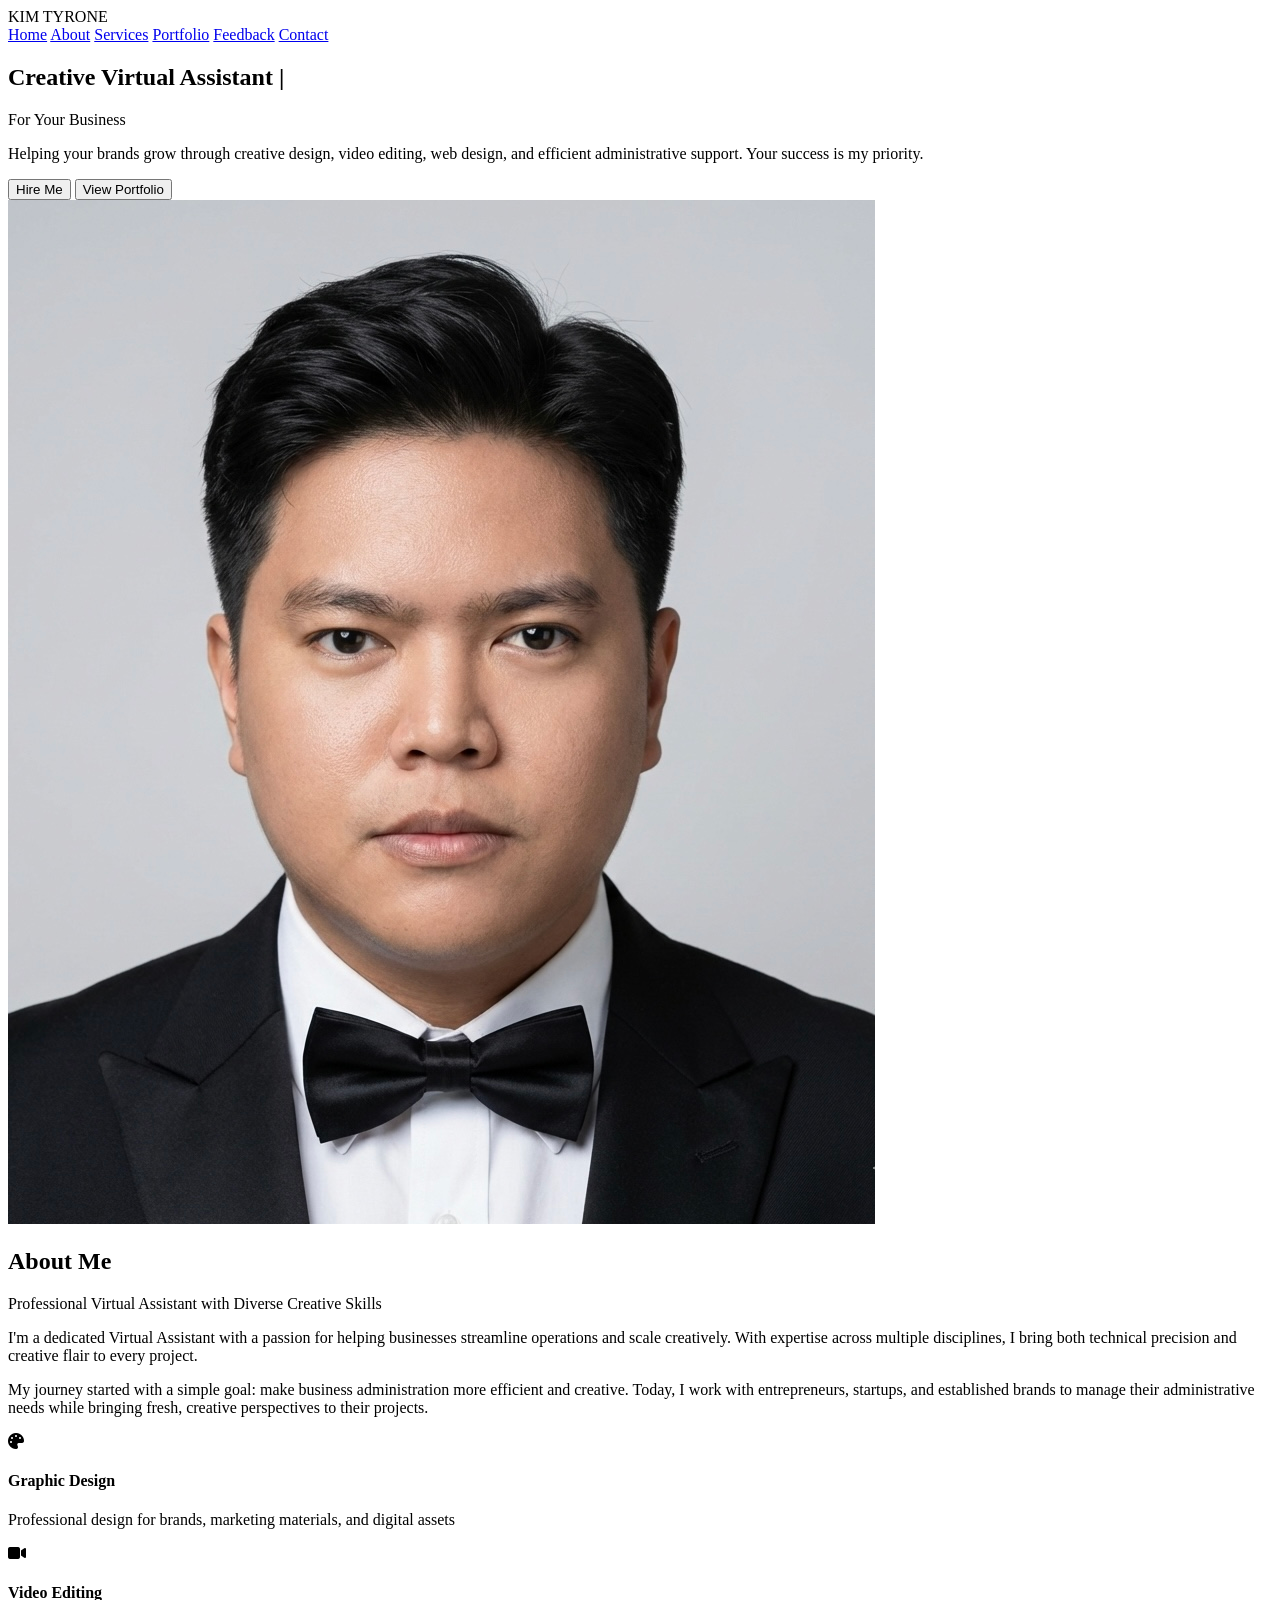
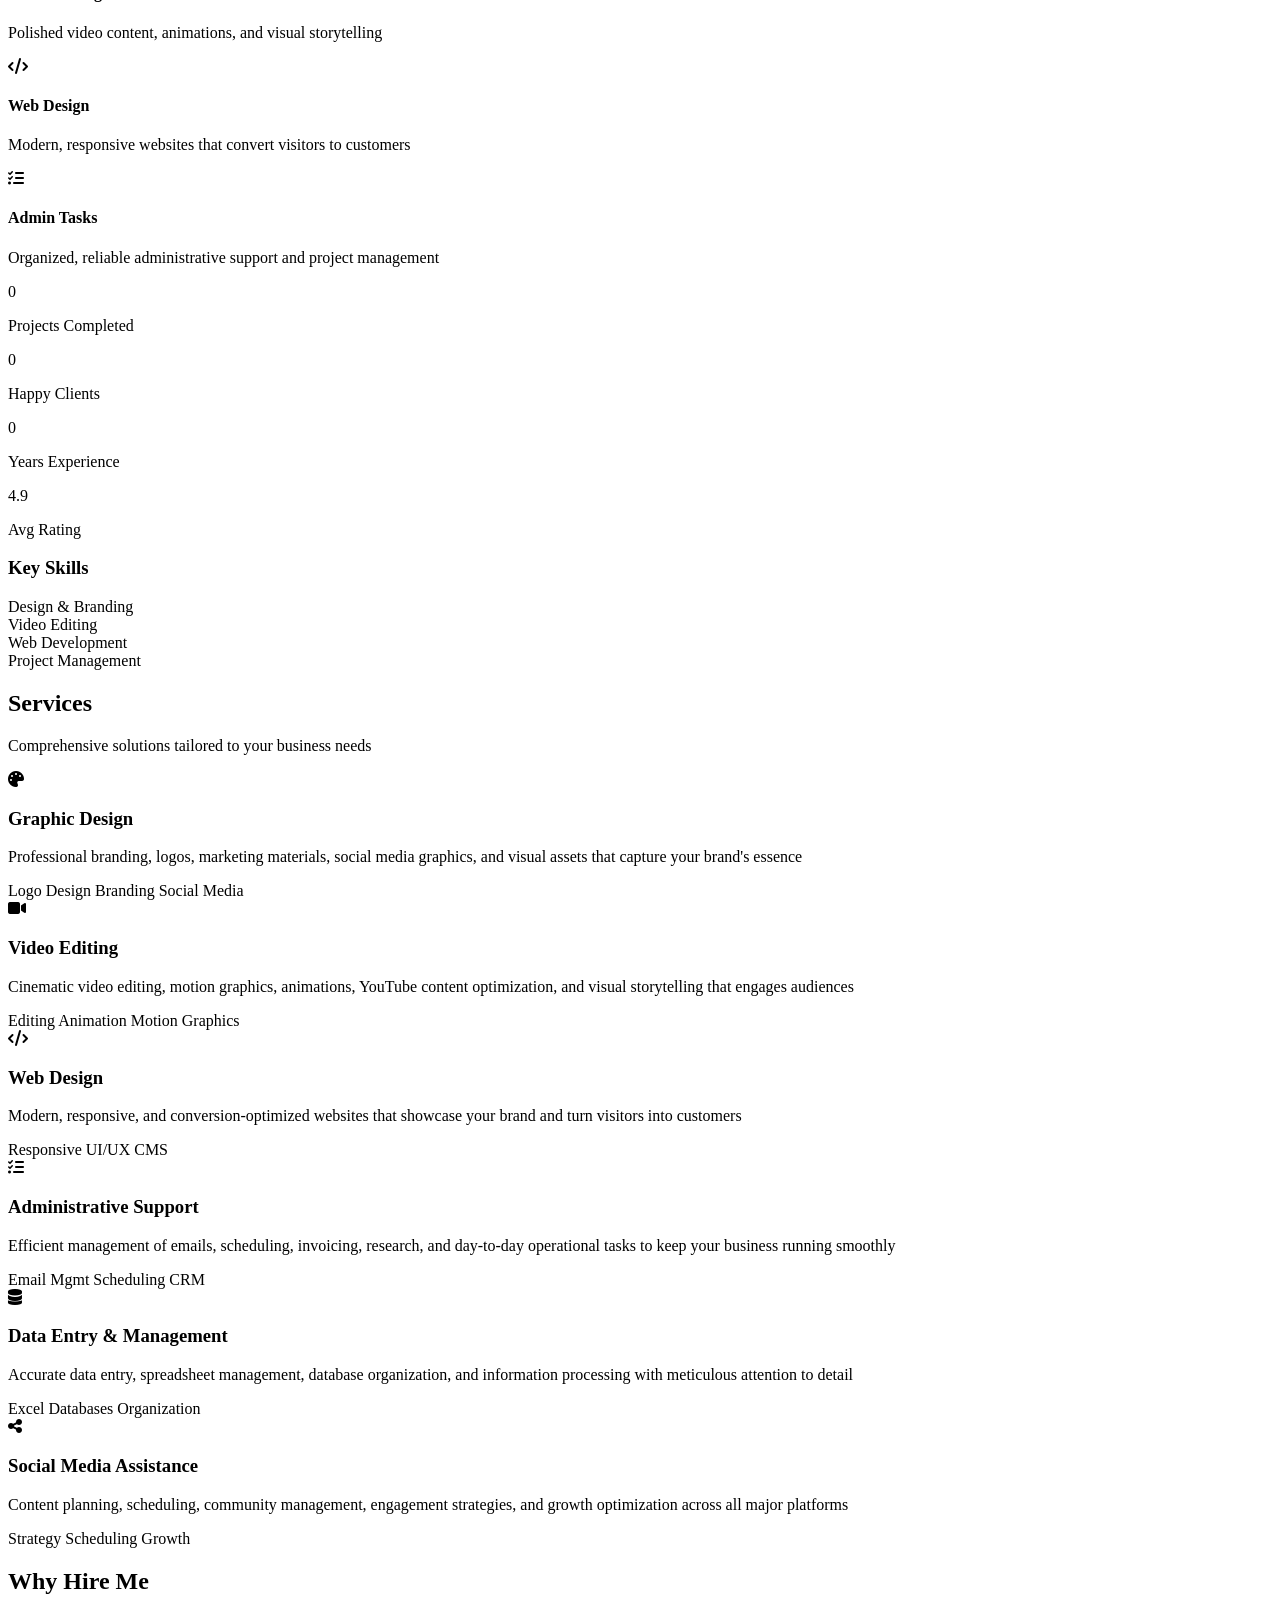
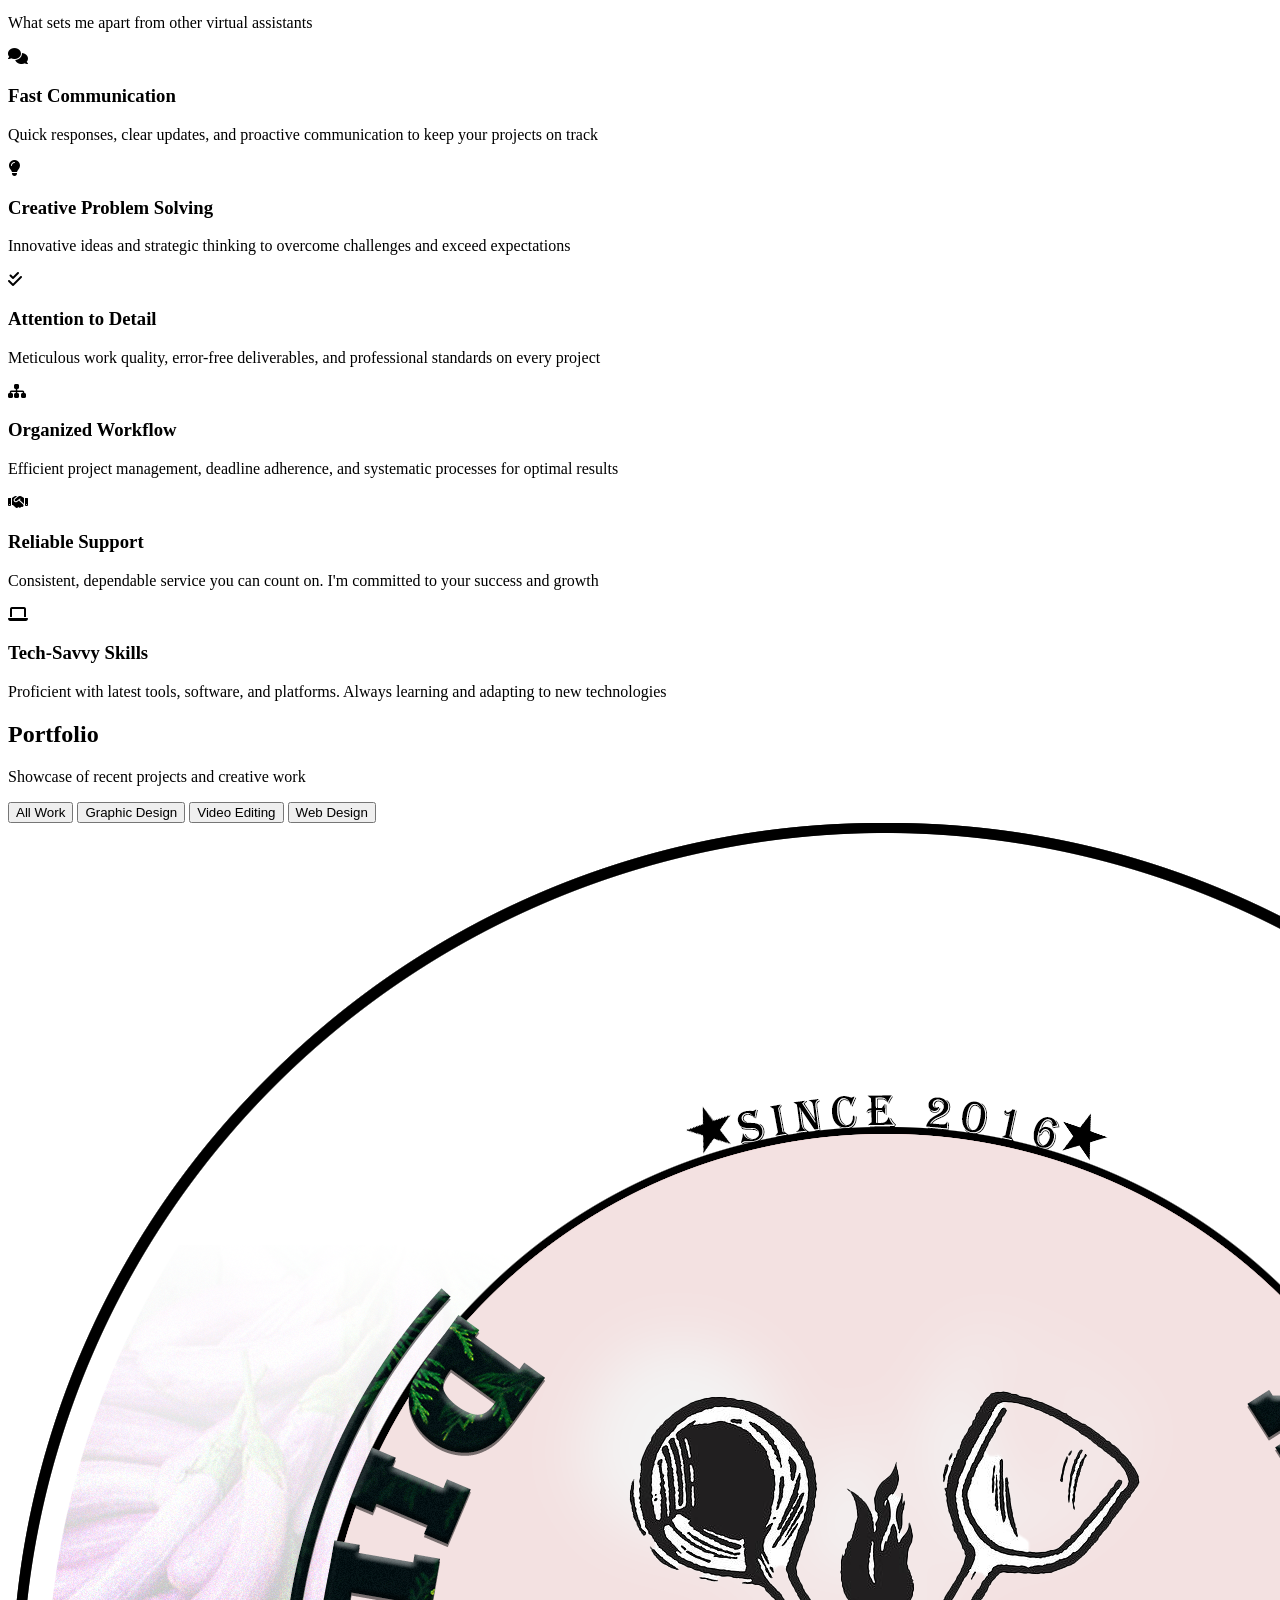
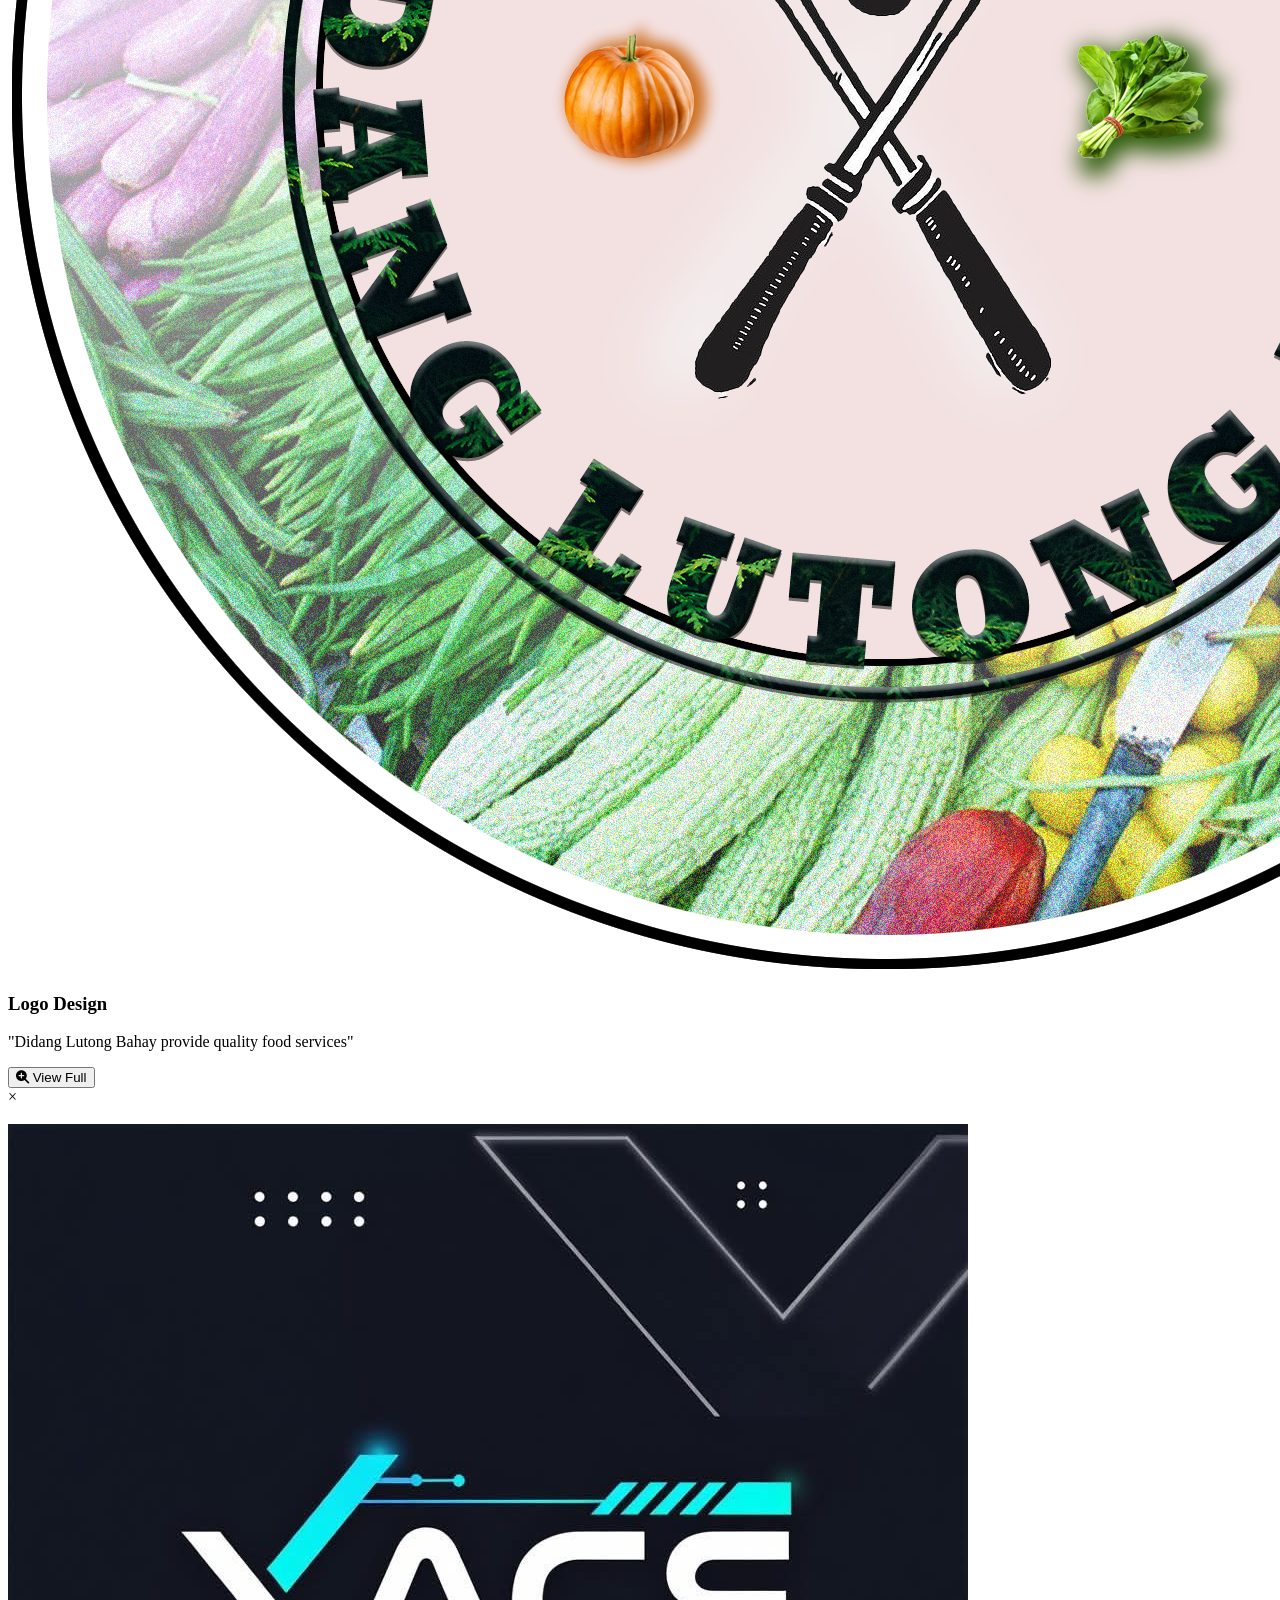
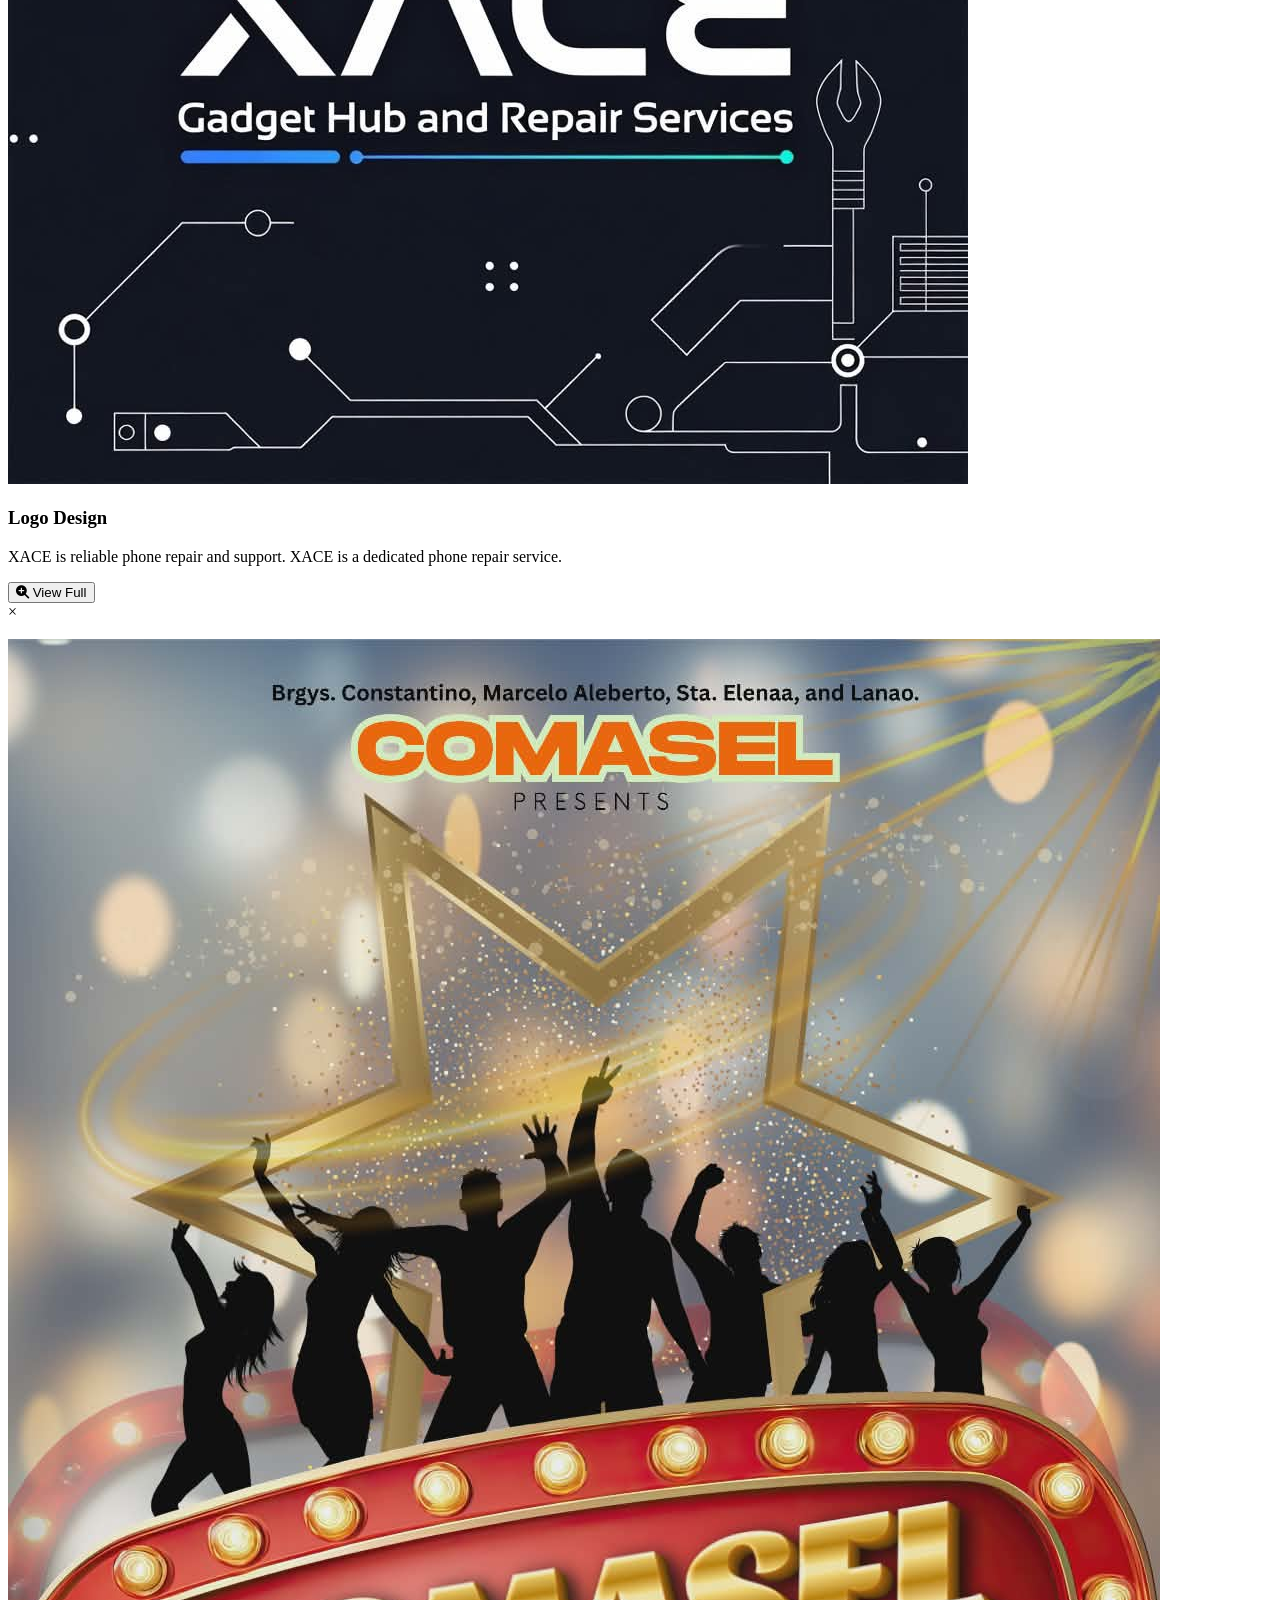
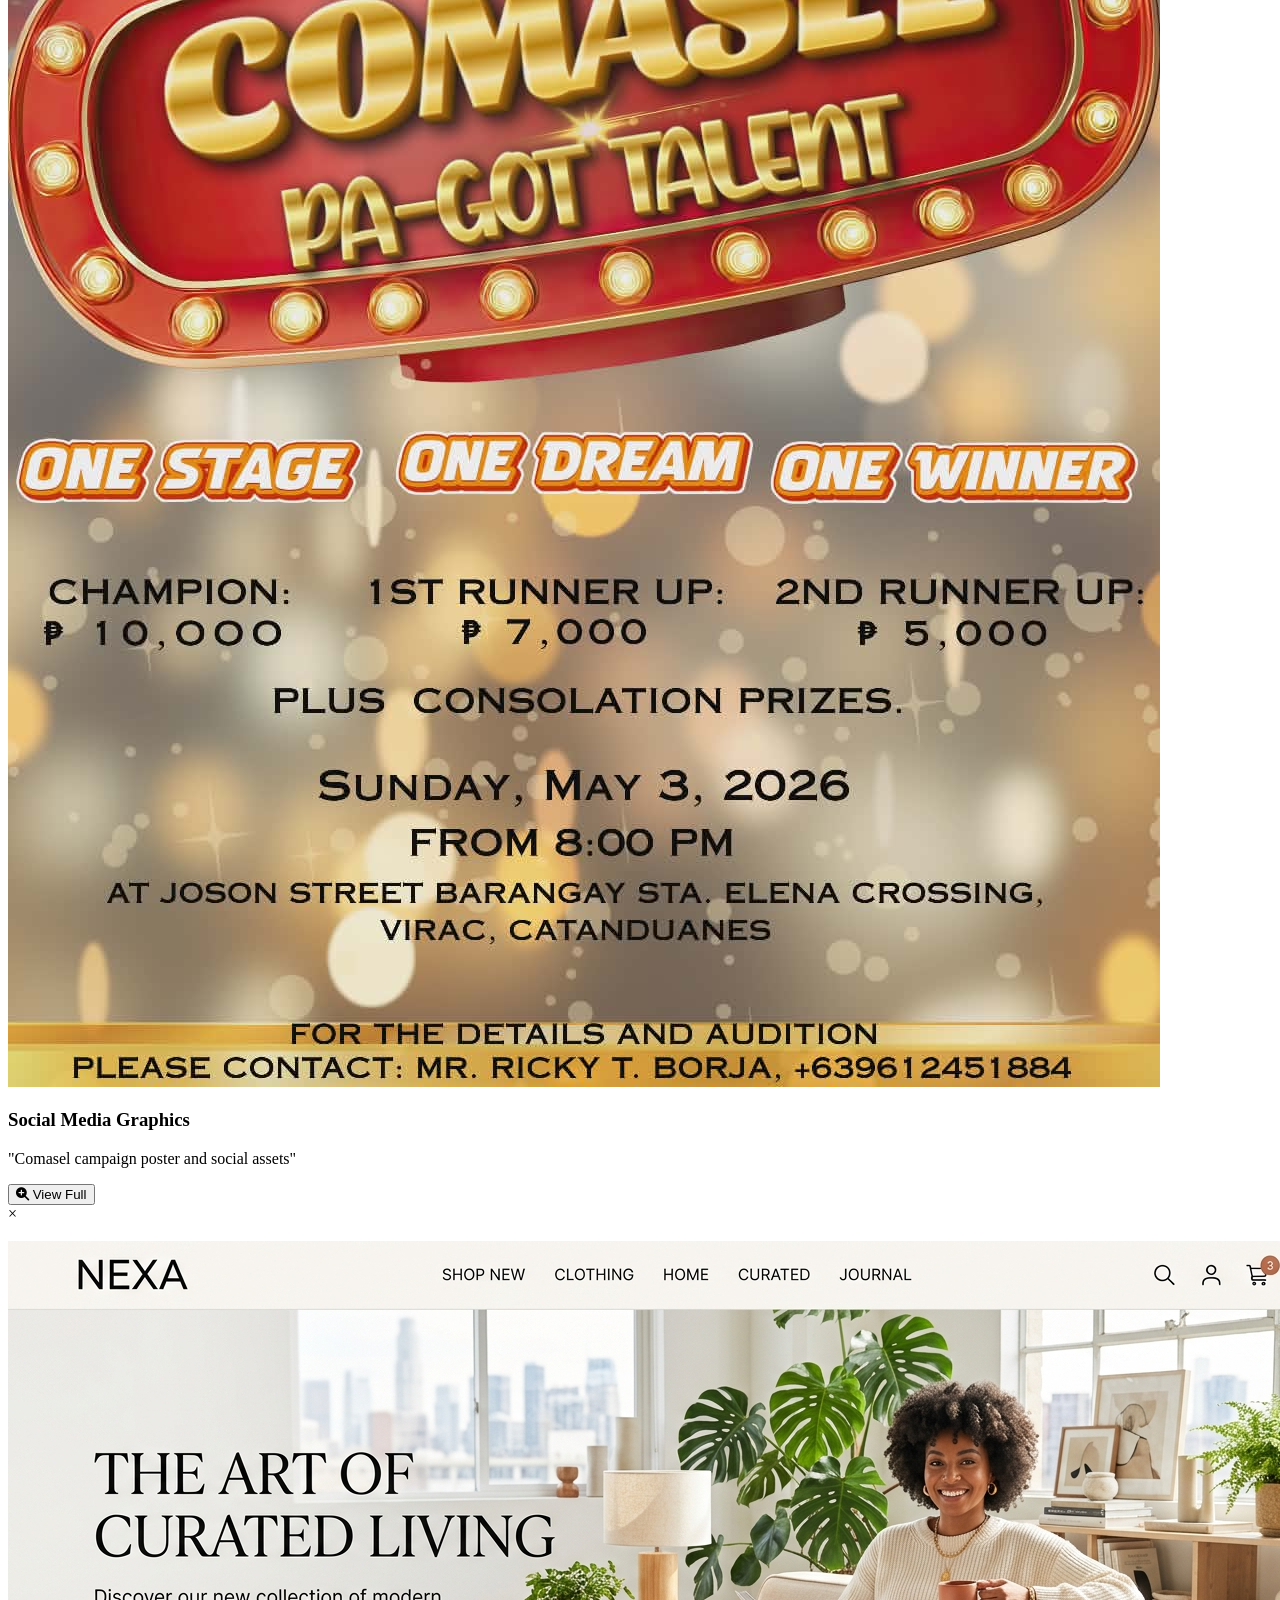
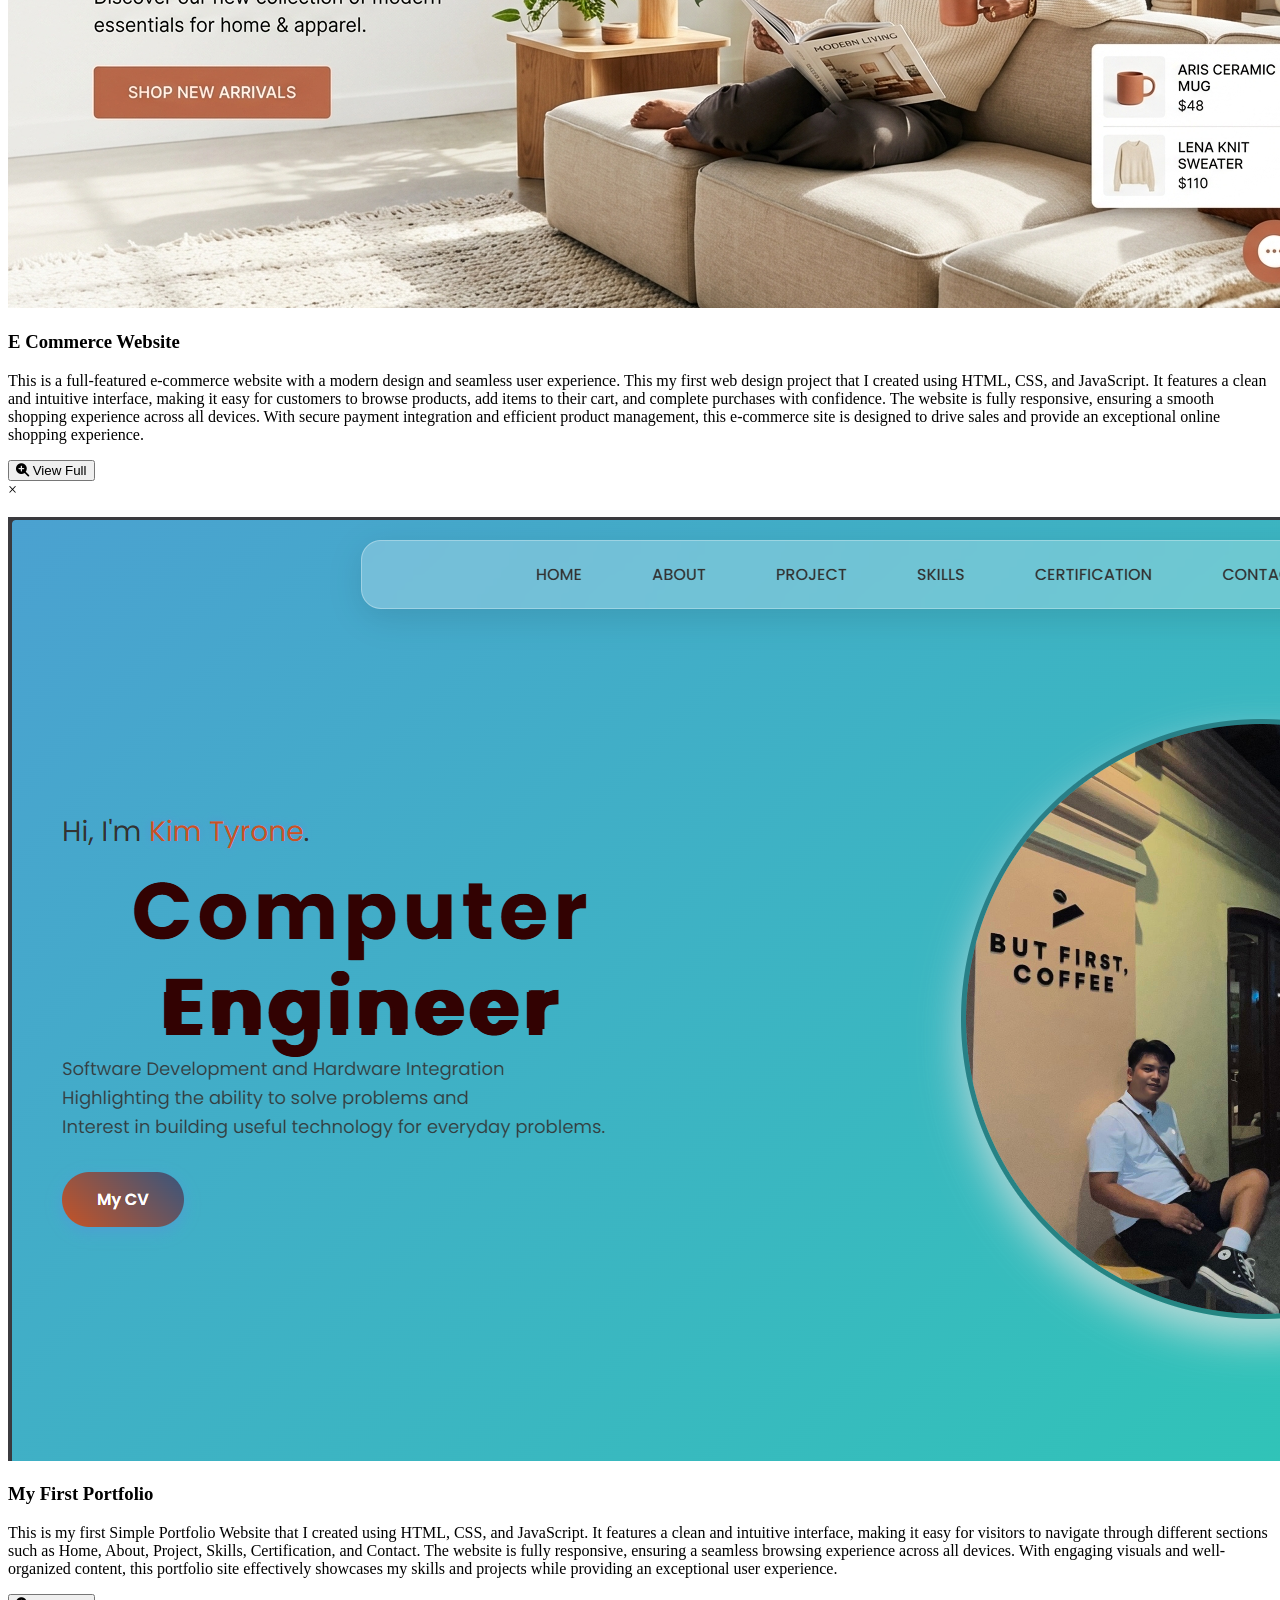
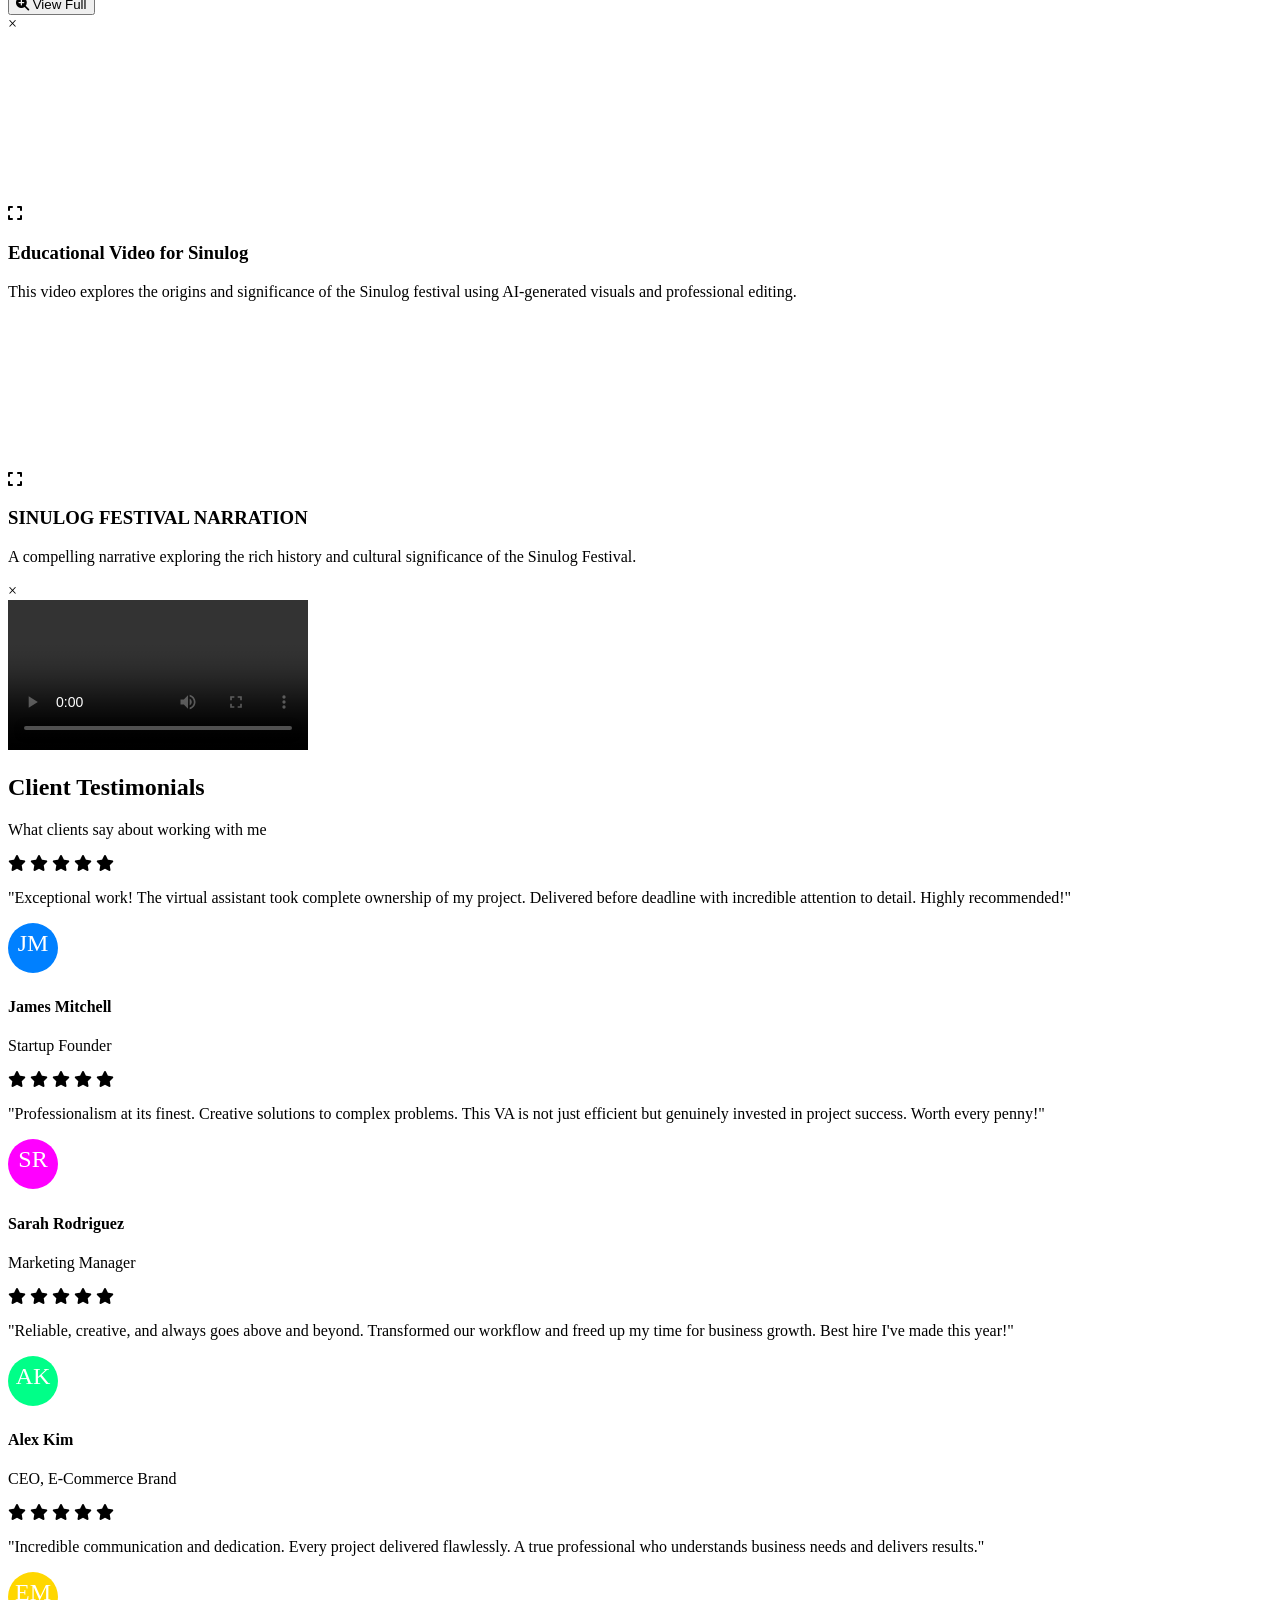
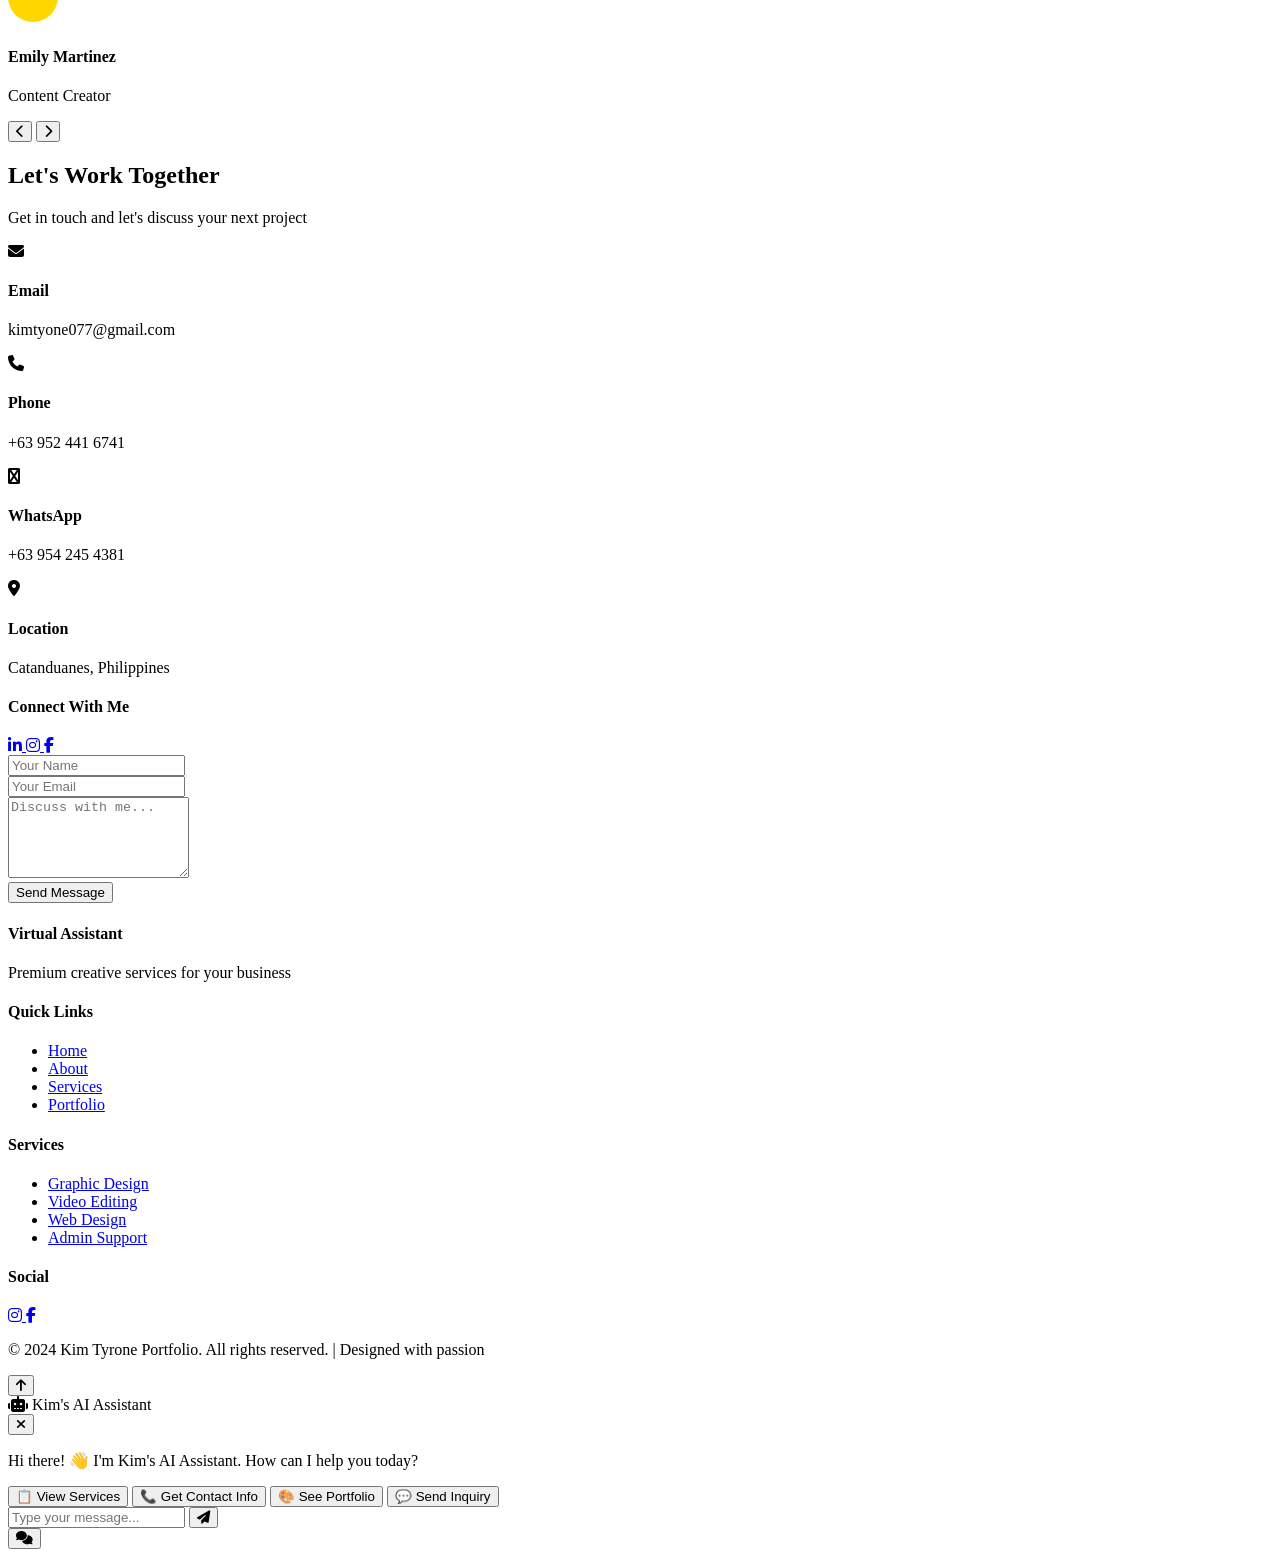
==== index.html @ a3d11923 "changes" ====
<!DOCTYPE html>
<html lang="en">
<head>
    <meta charset="UTF-8">
    <meta name="viewport" content="width=device-width, initial-scale=1.0">
    <meta name="description" content="Kim Tyrone Portfolio - Creative Design, Video Editing, Web Design & Administrative Support">
    <meta name="keywords" content="Virtual Assistant, Graphic Design, Video Editing, Web Design, Admin Support">
    <title>Kim Tyrone Portfolio | Creative & Reliable Services</title>
    <link rel="stylesheet" href="style.css">
    <link href="https://cdnjs.cloudflare.com/ajax/libs/font-awesome/6.4.0/css/all.min.css" rel="stylesheet">
</head>

<body oncontextmenu="return false;">

<body>
    <!-- Loading Animation -->
    <div class="loader" id="loader">
        <div class="loader-dot"></div>
        <div class="loader-dot"></div>
        <div class="loader-dot"></div>
    </div>

    <!-- Animated Background Particles -->
    <div class="particles" id="particles"></div>

    <!-- Navigation Bar -->
    <nav class="navbar" id="navbar">
        <div class="nav-container">
            <div class="nav-logo">
                <span class="logo-text">KIM TYRONE<span class="logo-accent"></span></span>
            </div>
            <div class="nav-menu" id="navMenu">
                <a href="#home" class="nav-link">Home</a>
                <a href="#about" class="nav-link">About</a>
                <a href="#services" class="nav-link">Services</a>
                <a href="#portfolio" class="nav-link">Portfolio</a>
                <a href="#testimonials" class="nav-link">Feedback</a>
                <a href="#contact" class="nav-link">Contact</a>
            </div>
            <div class="hamburger" id="hamburger">
                <span></span>
                <span></span>
                <span></span>
            </div>
        </div>
    </nav>

    <!-- ============ HERO SECTION ============ -->
    <section class="hero" id="home">
        <div class="hero-content">
            <div class="hero-text">
                <h1 class="hero-title">
                    <span class="typing-text" id="typingText">Creative Virtual Assistant</span>
                    <span class="cursor">|</span>
                </h1>
                <p class="hero-subtitle">For Your Business</p>
                <p class="hero-description">
                    Helping your brands grow through creative design, video editing, web design, and efficient administrative support. Your success is my priority.
                </p>
                <div class="hero-cta">
                    <button class="btn btn-primary" onclick="scrollToSection('contact')">Hire Me</button>
                    <button class="btn btn-secondary" onclick="scrollToSection('portfolio')">View Portfolio</button>
                </div>
            </div>
            <div class="hero-visual">
                <div class="profile-circle">
                    <div class="profile-image">
                        <img src="Picture/Kim_Picture.jpg" class="profile-image" alt="Kim Tyrone">
                    </div>
                    <div class="glow-ring"></div>
                </div>
            </div>
        </div>
        <div class="hero-gradient"></div>
    </section>

    <!-- ============ ABOUT SECTION ============ -->
    <section class="about" id="about">
        <div class="container">
            <div class="section-header">
                <h2 class="section-title">About Me</h2>
                <p class="section-subtitle">Professional Virtual Assistant with Diverse Creative Skills</p>
            </div>

            <div class="about-grid">
                <div class="about-text">
                    <p class="about-intro">
                        I'm a dedicated Virtual Assistant with a passion for helping businesses streamline operations and scale creatively. With expertise across multiple disciplines, I bring both technical precision and creative flair to every project.
                    </p>
                    <p class="about-description">
                        My journey started with a simple goal: make business administration more efficient and creative. Today, I work with entrepreneurs, startups, and established brands to manage their administrative needs while bringing fresh, creative perspectives to their projects.
                    </p>
                    <div class="expertise-grid">
                        <div class="expertise-item">
                            <div class="expertise-icon">
                                <i class="fas fa-palette"></i>
                            </div>
                            <h4>Graphic Design</h4>
                            <p>Professional design for brands, marketing materials, and digital assets</p>
                        </div>
                        <div class="expertise-item">
                            <div class="expertise-icon">
                                <i class="fas fa-video"></i>
                            </div>
                            <h4>Video Editing</h4>
                            <p>Polished video content, animations, and visual storytelling</p>
                        </div>
                        <div class="expertise-item">
                            <div class="expertise-icon">
                                <i class="fas fa-code"></i>
                            </div>
                            <h4>Web Design</h4>
                            <p>Modern, responsive websites that convert visitors to customers</p>
                        </div>
                        <div class="expertise-item">
                            <div class="expertise-icon">
                                <i class="fas fa-tasks"></i>
                            </div>
                            <h4>Admin Tasks</h4>
                            <p>Organized, reliable administrative support and project management</p>
                        </div>
                    </div>
                </div>

                <div class="about-stats">
                    <div class="stat-card">
                        <div class="stat-number" data-target="5">0</div>
                        <p class="stat-label">Projects Completed</p>
                    </div>
                    <div class="stat-card">
                        <div class="stat-number" data-target="5">0</div>
                        <p class="stat-label">Happy Clients</p>
                    </div>
                    <div class="stat-card">
                        <div class="stat-number" data-target="2">0</div>
                        <p class="stat-label">Years Experience</p>
                    </div>
                    <div class="stat-card">
                        <div class="stat-number">4.9</div>
                        <p class="stat-label">Avg Rating</p>
                    </div>

                    <div class="skills-section">
                        <h3>Key Skills</h3>
                        <div class="skill-bar">
                            <div class="skill-item">
                                <span class="skill-name">Design & Branding</span>
                                <div class="skill-progress">
                                    <div class="skill-fill" style="width: 95%"></div>
                                </div>
                            </div>
                            <div class="skill-item">
                                <span class="skill-name">Video Editing</span>
                                <div class="skill-progress">
                                    <div class="skill-fill" style="width: 90%"></div>
                                </div>
                            </div>
                            <div class="skill-item">
                                <span class="skill-name">Web Development</span>
                                <div class="skill-progress">
                                    <div class="skill-fill" style="width: 88%"></div>
                                </div>
                            </div>
                            <div class="skill-item">
                                <span class="skill-name">Project Management</span>
                                <div class="skill-progress">
                                    <div class="skill-fill" style="width: 92%"></div>
                                </div>
                            </div>
                        </div>
                    </div>
                </div>
            </div>
        </div>
    </section>

    <!-- ============ SERVICES SECTION ============ -->
    <section class="services" id="services">
        <div class="container">
            <div class="section-header">
                <h2 class="section-title">Services</h2>
                <p class="section-subtitle">Comprehensive solutions tailored to your business needs</p>
            </div>

            <div class="services-grid">
                <!-- Service 1: Graphic Design -->
                <div class="service-card">
                    <div class="service-icon">
                        <i class="fas fa-palette"></i>
                    </div>
                    <h3>Graphic Design</h3>
                    <p>Professional branding, logos, marketing materials, social media graphics, and visual assets that capture your brand's essence</p>
                    <div class="service-tags">
                        <span class="tag">Logo Design</span>
                        <span class="tag">Branding</span>
                        <span class="tag">Social Media</span>
                    </div>
                </div>

                <!-- Service 2: Video Editing -->
                <div class="service-card">
                    <div class="service-icon">
                        <i class="fas fa-video"></i>
                    </div>
                    <h3>Video Editing</h3>
                    <p>Cinematic video editing, motion graphics, animations, YouTube content optimization, and visual storytelling that engages audiences</p>
                    <div class="service-tags">
                        <span class="tag">Editing</span>
                        <span class="tag">Animation</span>
                        <span class="tag">Motion Graphics</span>
                    </div>
                </div>

                <!-- Service 3: Web Design -->
                <div class="service-card">
                    <div class="service-icon">
                        <i class="fas fa-code"></i>
                    </div>
                    <h3>Web Design</h3>
                    <p>Modern, responsive, and conversion-optimized websites that showcase your brand and turn visitors into customers</p>
                    <div class="service-tags">
                        <span class="tag">Responsive</span>
                        <span class="tag">UI/UX</span>
                        <span class="tag">CMS</span>
                    </div>
                </div>

                <!-- Service 4: Admin Support -->
                <div class="service-card">
                    <div class="service-icon">
                        <i class="fas fa-tasks"></i>
                    </div>
                    <h3>Administrative Support</h3>
                    <p>Efficient management of emails, scheduling, invoicing, research, and day-to-day operational tasks to keep your business running smoothly</p>
                    <div class="service-tags">
                        <span class="tag">Email Mgmt</span>
                        <span class="tag">Scheduling</span>
                        <span class="tag">CRM</span>
                    </div>
                </div>

                <!-- Service 5: Data Entry -->
                <div class="service-card">
                    <div class="service-icon">
                        <i class="fas fa-database"></i>
                    </div>
                    <h3>Data Entry & Management</h3>
                    <p>Accurate data entry, spreadsheet management, database organization, and information processing with meticulous attention to detail</p>
                    <div class="service-tags">
                        <span class="tag">Excel</span>
                        <span class="tag">Databases</span>
                        <span class="tag">Organization</span>
                    </div>
                </div>

                <!-- Service 6: Social Media -->
                <div class="service-card">
                    <div class="service-icon">
                        <i class="fas fa-share-alt"></i>
                    </div>
                    <h3>Social Media Assistance</h3>
                    <p>Content planning, scheduling, community management, engagement strategies, and growth optimization across all major platforms</p>
                    <div class="service-tags">
                        <span class="tag">Strategy</span>
                        <span class="tag">Scheduling</span>
                        <span class="tag">Growth</span>
                    </div>
                </div>
            </div>
        </div>
    </section>

    <!-- ============ WHY HIRE ME SECTION ============ -->
    <section class="why-hire" id="why-hire">
        <div class="container">
            <div class="section-header">
                <h2 class="section-title">Why Hire Me</h2>
                <p class="section-subtitle">What sets me apart from other virtual assistants</p>
            </div>

            <div class="benefits-grid">
                <div class="benefit-card">
                    <div class="benefit-icon">
                        <i class="fas fa-comments"></i>
                    </div>
                    <h3>Fast Communication</h3>
                    <p>Quick responses, clear updates, and proactive communication to keep your projects on track</p>
                </div>

                <div class="benefit-card">
                    <div class="benefit-icon">
                        <i class="fas fa-lightbulb"></i>
                    </div>
                    <h3>Creative Problem Solving</h3>
                    <p>Innovative ideas and strategic thinking to overcome challenges and exceed expectations</p>
                </div>

                <div class="benefit-card">
                    <div class="benefit-icon">
                        <i class="fas fa-check-double"></i>
                    </div>
                    <h3>Attention to Detail</h3>
                    <p>Meticulous work quality, error-free deliverables, and professional standards on every project</p>
                </div>

                <div class="benefit-card">
                    <div class="benefit-icon">
                        <i class="fas fa-sitemap"></i>
                    </div>
                    <h3>Organized Workflow</h3>
                    <p>Efficient project management, deadline adherence, and systematic processes for optimal results</p>
                </div>

                <div class="benefit-card">
                    <div class="benefit-icon">
                        <i class="fas fa-handshake"></i>
                    </div>
                    <h3>Reliable Support</h3>
                    <p>Consistent, dependable service you can count on. I'm committed to your success and growth</p>
                </div>

                <div class="benefit-card">
                    <div class="benefit-icon">
                        <i class="fas fa-laptop"></i>
                    </div>
                    <h3>Tech-Savvy Skills</h3>
                    <p>Proficient with latest tools, software, and platforms. Always learning and adapting to new technologies</p>
                </div>
            </div>
        </div>
    </section>

    <!-- ============ PORTFOLIO SECTION ============ -->
    <section class="portfolio" id="portfolio">
        <div class="container">
            <div class="section-header">
                <h2 class="section-title">Portfolio</h2>
                <p class="section-subtitle">Showcase of recent projects and creative work</p>
            </div>

            <!-- Portfolio Filter -->
            <div class="portfolio-filter">
                <button class="filter-btn active" data-filter="all">All Work</button>
                <button class="filter-btn" data-filter="design">Graphic Design</button>
                <button class="filter-btn" data-filter="video">Video Editing</button>
                <button class="filter-btn" data-filter="web">Web Design</button>
            </div>

            <!-- Portfolio Grid -->
            <div class="portfolio-grid">
                <div class="portfolio-item" data-category="design">
                    <div class="portfolio-image">
                        <img src="Logo/logo DIDANG PNG2.png" alt="Social Media Graphics">
                    </div>
                    <div class="portfolio-overlay">
                        <h3>Logo Design</h3>
                        <p>"Didang Lutong Bahay provide quality food services"</p>
                        <button class="view-project-btn" onclick="openImageModal('Logo/logo DIDANG PNG2.png', 'Logo Design')">
                            <i class="fas fa-search-plus"></i> View Full
                        </button>
                    </div>
                </div>

                <div id="imageModal" class="image-modal">
                    <span class="close-image-modal" onclick="closeImageModal()">&times;</span>
                    <div class="image-modal-content">
                        <img id="fullSizeImage" src="" alt="">
                        <div id="imageCaption"></div>
                    </div>
                </div>

                 <!-- Logo Design 2 -->
                                <div class="portfolio-item" data-category="design">
                    <div class="portfolio-image">
                        <img src="Logo/XACE.jpg" alt="Social Media Graphics">
                    </div>
                    <div class="portfolio-overlay">
                        <h3>Logo Design</h3>
                        <p>XACE is reliable phone repair and support.
                           XACE is a dedicated phone repair service.</p>
                        <button class="view-project-btn" onclick="openImageModal('Logo/XACE.jpg', 'Logo Design')">
                            <i class="fas fa-search-plus"></i> View Full
                        </button>
                    </div>
                </div>

                <div id="imageModal" class="image-modal">
                    <span class="close-image-modal" onclick="closeImageModal()">&times;</span>
                    <div class="image-modal-content">
                        <img id="fullSizeImage" src="" alt="">
                        <div id="imageCaption"></div>
                    </div>
                </div>
            
                     <!-- Poster Design -->
                                <div class="portfolio-item" data-category="design">
                    <div class="portfolio-image">
                        <img src="Poster/Comasel Poster.jpg" alt="Social Media Graphics">
                    </div>
                    <div class="portfolio-overlay">
                        <h3>Social Media Graphics</h3>
                        <p>"Comasel campaign poster and social assets"</p>
                        <button class="view-project-btn" onclick="openImageModal('Poster/Comasel Poster.jpg', 'Social Media Graphics')">
                            <i class="fas fa-search-plus"></i> View Full
                        </button>
                    </div>
                </div>

                <div id="imageModal" class="image-modal">
                    <span class="close-image-modal" onclick="closeImageModal()">&times;</span>
                    <div class="image-modal-content">
                        <img id="fullSizeImage" src="" alt="">
                        <div id="imageCaption"></div>
                    </div>
                </div>
                <!-- Web Project 2 -->
             <div class="portfolio-item" data-category="web">
                    <div class="portfolio-image">
                        <img src="Picture/E Commerce.png" alt="E Commerce Website">
                    </div>
                    <div class="portfolio-overlay">
                        <h3>E Commerce Website  </h3>
                        <p>This is a full-featured e-commerce website with a modern design and seamless user experience.
                           This my first web design project that I created using HTML, CSS, and JavaScript. It features a clean and intuitive interface, making it easy for customers to browse products, add items to their cart, and complete purchases with confidence. The website is fully responsive, ensuring a smooth shopping experience across all devices. With secure payment integration and efficient product management, this e-commerce site is designed to drive sales and provide an exceptional online shopping experience.
                        </p>
                        <button class="view-project-btn" onclick="openImageModal('Picture/E Commerce.png', 'E Commerce Website')">
                            <i class="fas fa-search-plus"></i> View Full
                        </button>
                    </div>
                </div>

                <div id="imageModal" class="image-modal">
                    <span class="close-image-modal" onclick="closeImageModal()">&times;</span>
                    <div class="image-modal-content">
                        <img id="fullSizeImage" src="" alt="">
                        <div id="imageCaption"></div>
                    </div>
                </div>
                
                    <!-- Web Project 2 -->
                <div class="portfolio-item" data-category="web">
                    <div class="portfolio-image">
                        <img src="Picture/Screenshot (9).png" alt="My First Portfolio">
                    </div>
                    <div class="portfolio-overlay">
                        <h3>My First Portfolio </h3>
                        <p>This is my first Simple Portfolio Website that I created using HTML, CSS, and JavaScript. It features a clean and intuitive interface, making it easy for visitors to navigate through different sections such as Home, About, Project, Skills, Certification, and Contact. The website is fully responsive, ensuring a seamless browsing experience across all devices. With engaging visuals and well-organized content, this portfolio site effectively showcases my skills and projects while providing an exceptional user experience.
                        </p>
                        <button class="view-project-btn" onclick="openImageModal('Picture/Screenshot (9).png', 'My First Portfolio')">
                            <i class="fas fa-search-plus"></i> View Full
                        </button>
                    </div>
                </div>

                <div id="imageModal" class="image-modal">
                    <span class="close-image-modal" onclick="closeImageModal()">&times;</span>
                    <div class="image-modal-content">
                        <img id="fullSizeImage" src="" alt="">
                        <div id="imageCaption"></div>
                    </div>
                </div>

                        <!-- Video Project Card -->
                <div class="portfolio-item video-card" data-category="video">
                    <div class="video-preview-container">
                        <video class="portfolio-video-preview" muted loop preload="metadata">
                            <source src="Video/THE ORIGIN OF SINULOG.mp4" type="video/mp4">
                            <source src="Video/THE_ORIGIN_OF_SINULOG.mov" type="video/quicktime">
                        </video>
                        <!-- The "Play/Full Screen" Button -->
                        <div class="play-trigger" onclick="openVideoModal('Video/THE ORIGIN OF SINULOG.mp4')">
                            <i class="fas fa-expand"></i>
                        </div>
                    </div>
                    
                    <div class="portfolio-details">
                        <h3>Educational Video for Sinulog</h3>
                        <p>This video explores the origins and significance of the Sinulog festival using AI-generated visuals and professional editing.</p>
                    </div>

                    <!-- Video Project 2 -->
                </div>
                    <div class="portfolio-item video-card" data-category="video">
                            <div class="video-preview-container">
                                 <video class="portfolio-video-preview" muted loop preload="metadata">
                                        <source src="Video/SINULOG FESTIVAL NARRATION.mp4" type="video/mp4">
                                        <source src="Video/SIINULOG FESTIVAL NARRATION .mov" type="video/quicktime">
                                 </video>
                             <!-- The "Play/Full Screen" Button -->
                            <div class="play-trigger" onclick="openVideoModal('Video/SINULOG FESTIVAL NARRATION.mp4')">
                                    <i class="fas fa-expand"></i>
                                    </div>
                                </div>   
                                 <div class="portfolio-details">
                                    <h3>SINULOG FESTIVAL NARRATION</h3>
                                    <p>A compelling narrative exploring the rich history and cultural significance of the Sinulog Festival.</p>
                                     </div>
                        </div>
                        
                
            </div>
        </div>
    </section>

      <!-- Full Screen Video Modal -->
                <div id="videoModal" class="video-modal">
                    <span class="close-modal">&times;</span>
                    <div class="modal-content">
                        <video id="modalVideo" controls>
                            <source src="" type="video/mp4">
                        </video>
                    </div>
                </div>

    <!-- ============ TESTIMONIALS SECTION ============ -->
    <section class="testimonials" id="testimonials">
        <div class="container">
            <div class="section-header">
                <h2 class="section-title">Client Testimonials</h2>
                <p class="section-subtitle">What clients say about working with me</p>
            </div>

            <div class="testimonial-slider">
                <!-- Testimonial 1 -->
                <div class="testimonial-card">
                    <div class="testimonial-content">
                        <div class="stars">
                            <i class="fas fa-star"></i>
                            <i class="fas fa-star"></i>
                            <i class="fas fa-star"></i>
                            <i class="fas fa-star"></i>
                            <i class="fas fa-star"></i>
                        </div>
                        <p class="testimonial-text">"Exceptional work! The virtual assistant took complete ownership of my project. Delivered before deadline with incredible attention to detail. Highly recommended!"</p>
                        <div class="testimonial-author">
                            <img src="data:image/svg+xml,%3Csvg xmlns='http://www.w3.org/2000/svg' width='50' height='50'%3E%3Ccircle cx='25' cy='25' r='25' fill='%230080ff'/%3E%3Ctext x='25' y='28' font-size='24' fill='white' text-anchor='middle'%3EJM%3C/text%3E%3C/svg%3E" alt="Client">
                            <div>
                                <h4>James Mitchell</h4>
                                <p>Startup Founder</p>
                            </div>
                        </div>
                    </div>
                </div>

                <!-- Testimonial 2 -->
                <div class="testimonial-card">
                    <div class="testimonial-content">
                        <div class="stars">
                            <i class="fas fa-star"></i>
                            <i class="fas fa-star"></i>
                            <i class="fas fa-star"></i>
                            <i class="fas fa-star"></i>
                            <i class="fas fa-star"></i>
                        </div>
                        <p class="testimonial-text">"Professionalism at its finest. Creative solutions to complex problems. This VA is not just efficient but genuinely invested in project success. Worth every penny!"</p>
                        <div class="testimonial-author">
                            <img src="data:image/svg+xml,%3Csvg xmlns='http://www.w3.org/2000/svg' width='50' height='50'%3E%3Ccircle cx='25' cy='25' r='25' fill='%23ff00ff'/%3E%3Ctext x='25' y='28' font-size='24' fill='white' text-anchor='middle'%3ESR%3C/text%3E%3C/svg%3E" alt="Client">
                            <div>
                                <h4>Sarah Rodriguez</h4>
                                <p>Marketing Manager</p>
                            </div>
                        </div>
                    </div>
                </div>

                <!-- Testimonial 3 -->
                <div class="testimonial-card">
                    <div class="testimonial-content">
                        <div class="stars">
                            <i class="fas fa-star"></i>
                            <i class="fas fa-star"></i>
                            <i class="fas fa-star"></i>
                            <i class="fas fa-star"></i>
                            <i class="fas fa-star"></i>
                        </div>
                        <p class="testimonial-text">"Reliable, creative, and always goes above and beyond. Transformed our workflow and freed up my time for business growth. Best hire I've made this year!"</p>
                        <div class="testimonial-author">
                            <img src="data:image/svg+xml,%3Csvg xmlns='http://www.w3.org/2000/svg' width='50' height='50'%3E%3Ccircle cx='25' cy='25' r='25' fill='%2300ff88'/%3E%3Ctext x='25' y='28' font-size='24' fill='white' text-anchor='middle'%3EAK%3C/text%3E%3C/svg%3E" alt="Client">
                            <div>
                                <h4>Alex Kim</h4>
                                <p>CEO, E-Commerce Brand</p>
                            </div>
                        </div>
                    </div>
                </div>

                <!-- Testimonial 4 -->
                <div class="testimonial-card">
                    <div class="testimonial-content">
                        <div class="stars">
                            <i class="fas fa-star"></i>
                            <i class="fas fa-star"></i>
                            <i class="fas fa-star"></i>
                            <i class="fas fa-star"></i>
                            <i class="fas fa-star"></i>
                        </div>
                        <p class="testimonial-text">"Incredible communication and dedication. Every project delivered flawlessly. A true professional who understands business needs and delivers results."</p>
                        <div class="testimonial-author">
                            <img src="data:image/svg+xml,%3Csvg xmlns='http://www.w3.org/2000/svg' width='50' height='50'%3E%3Ccircle cx='25' cy='25' r='25' fill='%23ffd700'/%3E%3Ctext x='25' y='28' font-size='24' fill='white' text-anchor='middle'%3EEM%3C/text%3E%3C/svg%3E" alt="Client">
                            <div>
                                <h4>Emily Martinez</h4>
                                <p>Content Creator</p>
                            </div>
                        </div>
                    </div>
                </div>
            </div>

            <!-- Slider Controls -->
            <div class="slider-controls">
                <button class="slider-btn prev" id="prevBtn">
                    <i class="fas fa-chevron-left"></i>
                </button>
                <button class="slider-btn next" id="nextBtn">
                    <i class="fas fa-chevron-right"></i>
                </button>
            </div>
        </div>
    </section>

    <!-- ============ CONTACT SECTION ============ -->
    <section class="contact" id="contact">
        <div class="container">
            <div class="section-header">
                <h2 class="section-title">Let's Work Together</h2>
                <p class="section-subtitle">Get in touch and let's discuss your next project</p>
            </div>

            <div class="contact-wrapper">
                <div class="contact-info">
                    <div class="info-item">
                        <div class="info-icon">
                            <i class="fas fa-envelope"></i>
                        </div>
                        <div>
                            <h4>Email</h4>
                            <p>kimtyone077@gmail.com</p>
                        </div>
                    </div>
                    <div class="info-item">
                        <div class="info-icon">
                            <i class="fas fa-phone"></i>
                        </div>
                        <div>
                            <h4>Phone</h4>
                            <p>+63 952 441 6741</p>
                        </div>
                    </div> 
                    <div class="info-item">
                        <div class="info-icon">
                           <i class="fas fa-whatsapp"></i>
                        </div>
                        <div>
                            <h4>WhatsApp</h4>
                            <p>+63 954 245 4381</p>
                        </div>
                    </div>
                    <div class="info-item">
                        <div class="info-icon">
                            <i class="fas fa-map-marker-alt"></i>
                        </div>
                        <div>
                            <h4>Location</h4>
                            <p>Catanduanes, Philippines</p>
                        </div>
                        </div>
                    </div>

                    <div class="social-links">
                        <h4>Connect With Me</h4>
                        <div class="socials">
                            <a href="https://www.linkedin.com/in/kimtyrone" target="_blank" rel="noopener noreferrer" class="social-icon" title="LinkedIn">
                                <i class="fab fa-linkedin-in"></i>
                            </a>
                            <a href="https://www.instagram.com/tyrrsiiee/" target="_blank" rel="noopener noreferrer" class="social-icon" title="Instagram">
                                <i class="fab fa-instagram"></i>
                            </a>
                            </a>
                            <a href="https://www.facebook.com/tyrssiiee" target="_blank" rel="noopener noreferrer" class="social-icon" title="Facebook">
                                <i class="fab fa-facebook-f"></i>
                            </a>
                        </div>
                    </div>
                </div>

                <form class="contact-form" id="contactForm">
                    <div class="form-group">
                        <input type="text" name="name" placeholder="Your Name" required>
                    </div>
                    <div class="form-group">
                        <input type="email" name="email" placeholder="Your Email" required>
                    </div>
                    <div class="form-group">
                        <textarea name="message" placeholder="Discuss with me..." rows="5" required></textarea>
                    </div>
                    <button type="submit" class="btn btn-primary btn-submit">Send Message</button>
                </form>
            </div>
        </div>
    </section>

    <!-- ============ FOOTER ============ -->
    <footer class="footer">
        <div class="container">
            <div class="footer-content">
                <div class="footer-section">
                    <h4>Virtual Assistant</h4>
                    <p>Premium creative services for your business</p>
                </div>
                <div class="footer-section">
                    <h4>Quick Links</h4>
                    <ul>
                        <li><a href="#home">Home</a></li>
                        <li><a href="#about">About</a></li>
                        <li><a href="#services">Services</a></li>
                        <li><a href="#portfolio">Portfolio</a></li>
                    </ul>
                </div>
                <div class="footer-section">
                    <h4>Services</h4>
                    <ul>
                        <li><a href="#services">Graphic Design</a></li>
                        <li><a href="#services">Video Editing</a></li>
                        <li><a href="#services">Web Design</a></li>
                        <li><a href="#services">Admin Support</a></li>
                    </ul>
                </div>
             <div class="footer-section">
    <h4>Social</h4>
    <div class="footer-socials">
        <!-- rel="noopener noreferrer" is essential for security on external links -->
        <!-- aria-label ensures screen readers can identify the icon-only link -->
        <a href="https://www.instagram.com/tyrrsiiee/" target="_blank" rel="noopener noreferrer" aria-label="Instagram">
            <i class="fab fa-instagram"></i>
        </a>
        <a href="https://www.facebook.com/tyrssiiee" target="_blank" rel="noopener noreferrer" aria-label="Facebook">
            <i class="fab fa-facebook-f"></i>
        </a>
        </div>
        </div>
                </div>
            </div>
            <div class="footer-bottom">
                <p>&copy; 2024 Kim Tyrone Portfolio. All rights reserved. | Designed with passion</p>
            </div>
        </div>
    </footer>

    <!-- Back to Top Button -->
    <button class="back-to-top" id="backToTop">
        <i class="fas fa-arrow-up"></i>
    </button>

    <!-- ============ AI CHATBOT WIDGET ============ -->
    <div class="chatbot-container" id="chatbotContainer">
        <div class="chatbot-header">
            <div class="chatbot-title">
                <i class="fas fa-robot"></i> Kim's AI Assistant
            </div>
            <button class="chatbot-close" id="chatbotClose">
                <i class="fas fa-times"></i>
            </button>
        </div>
        <div class="chatbot-messages" id="chatbotMessages">
            <div class="message bot-message">
                <p>Hi there! 👋 I'm Kim's AI Assistant. How can I help you today?</p>
            </div>
        </div>
        <div class="chatbot-options" id="chatbotOptions">
            <button class="chat-option" data-option="services">📋 View Services</button>
            <button class="chat-option" data-option="contact">📞 Get Contact Info</button>
            <button class="chat-option" data-option="portfolio">🎨 See Portfolio</button>
            <button class="chat-option" data-option="inquiry">💬 Send Inquiry</button>
        </div>
        <div class="chatbot-input">
            <input type="text" id="chatInput" placeholder="Type your message..." />
            <button id="chatSend">
                <i class="fas fa-paper-plane"></i>
            </button>
        </div>
    </div>

    <!-- Chatbot Toggle Button -->
    <button class="chatbot-toggle" id="chatbotToggle">
        <i class="fas fa-comments"></i>
    </button>

    <script src="script.js"></script>
    <script>
        // ============ AI CHATBOT FUNCTIONALITY ============
        const chatbotToggle = document.getElementById('chatbotToggle');
        const chatbotContainer = document.getElementById('chatbotContainer');
        const chatbotClose = document.getElementById('chatbotClose');
        const chatInput = document.getElementById('chatInput');
        const chatSend = document.getElementById('chatSend');
        const chatbotMessages = document.getElementById('chatbotMessages');
        const chatbotOptions = document.getElementById('chatbotOptions');

        // Toggle chatbot visibility
        chatbotToggle.addEventListener('click', () => {
            chatbotContainer.classList.toggle('active');
            chatbotToggle.style.opacity = chatbotContainer.classList.contains('active') ? '0' : '1';
        });

        chatbotClose.addEventListener('click', () => {
            chatbotContainer.classList.remove('active');
            chatbotToggle.style.opacity = '1';
        });

        // Quick option responses
        const responses = {
            services: "I offer: Graphic Design, Video Editing, Web Design, Administrative Support, Data Entry, and Social Media Assistance. Which service interests you?",
            contact: "📧 Email: kimtyone077@gmail.com\n📱 Phone: +63 952 441 6741\n💬 WhatsApp: +63 954 245 4381\n📍 Location: Catanduanes, Philippines",
            portfolio: "Check out my portfolio section to see my recent projects in Graphic Design, Video Editing, and Web Design. Click the Portfolio link in the menu!",
            inquiry: "Great! I'd love to hear about your project. Please provide your details and I'll get back to you ASAP!"
        };

        // Handle option clicks
        document.querySelectorAll('.chat-option').forEach(btn => {
            btn.addEventListener('click', (e) => {
                const option = e.target.dataset.option;
                addMessage(btn.textContent.trim(), 'user');
                setTimeout(() => {
                    addMessage(responses[option], 'bot');
                }, 300);
            });
        });

        // Send message function
        function addMessage(text, sender) {
            const msgDiv = document.createElement('div');
            msgDiv.className = `message ${sender}-message`;
            msgDiv.innerHTML = `<p>${text}</p>`;
            chatbotMessages.appendChild(msgDiv);
            chatbotMessages.scrollTop = chatbotMessages.scrollHeight;
        }

        // Handle text input
        chatSend.addEventListener('click', () => {
            const text = chatInput.value.trim();
            if (text) {
                addMessage(text, 'user');
                chatInput.value = '';
                
                // Auto-response
                setTimeout(() => {
                    addMessage("Thanks for your message! 😊 For faster response, please contact me directly at kimtyone077@gmail.com or WhatsApp +63 954 245 4381", 'bot');
                }, 500);
            }
        });

        chatInput.addEventListener('keypress', (e) => {
            if (e.key === 'Enter') {
                chatSend.click();
            }
        });
    </script>
</body>
</html>
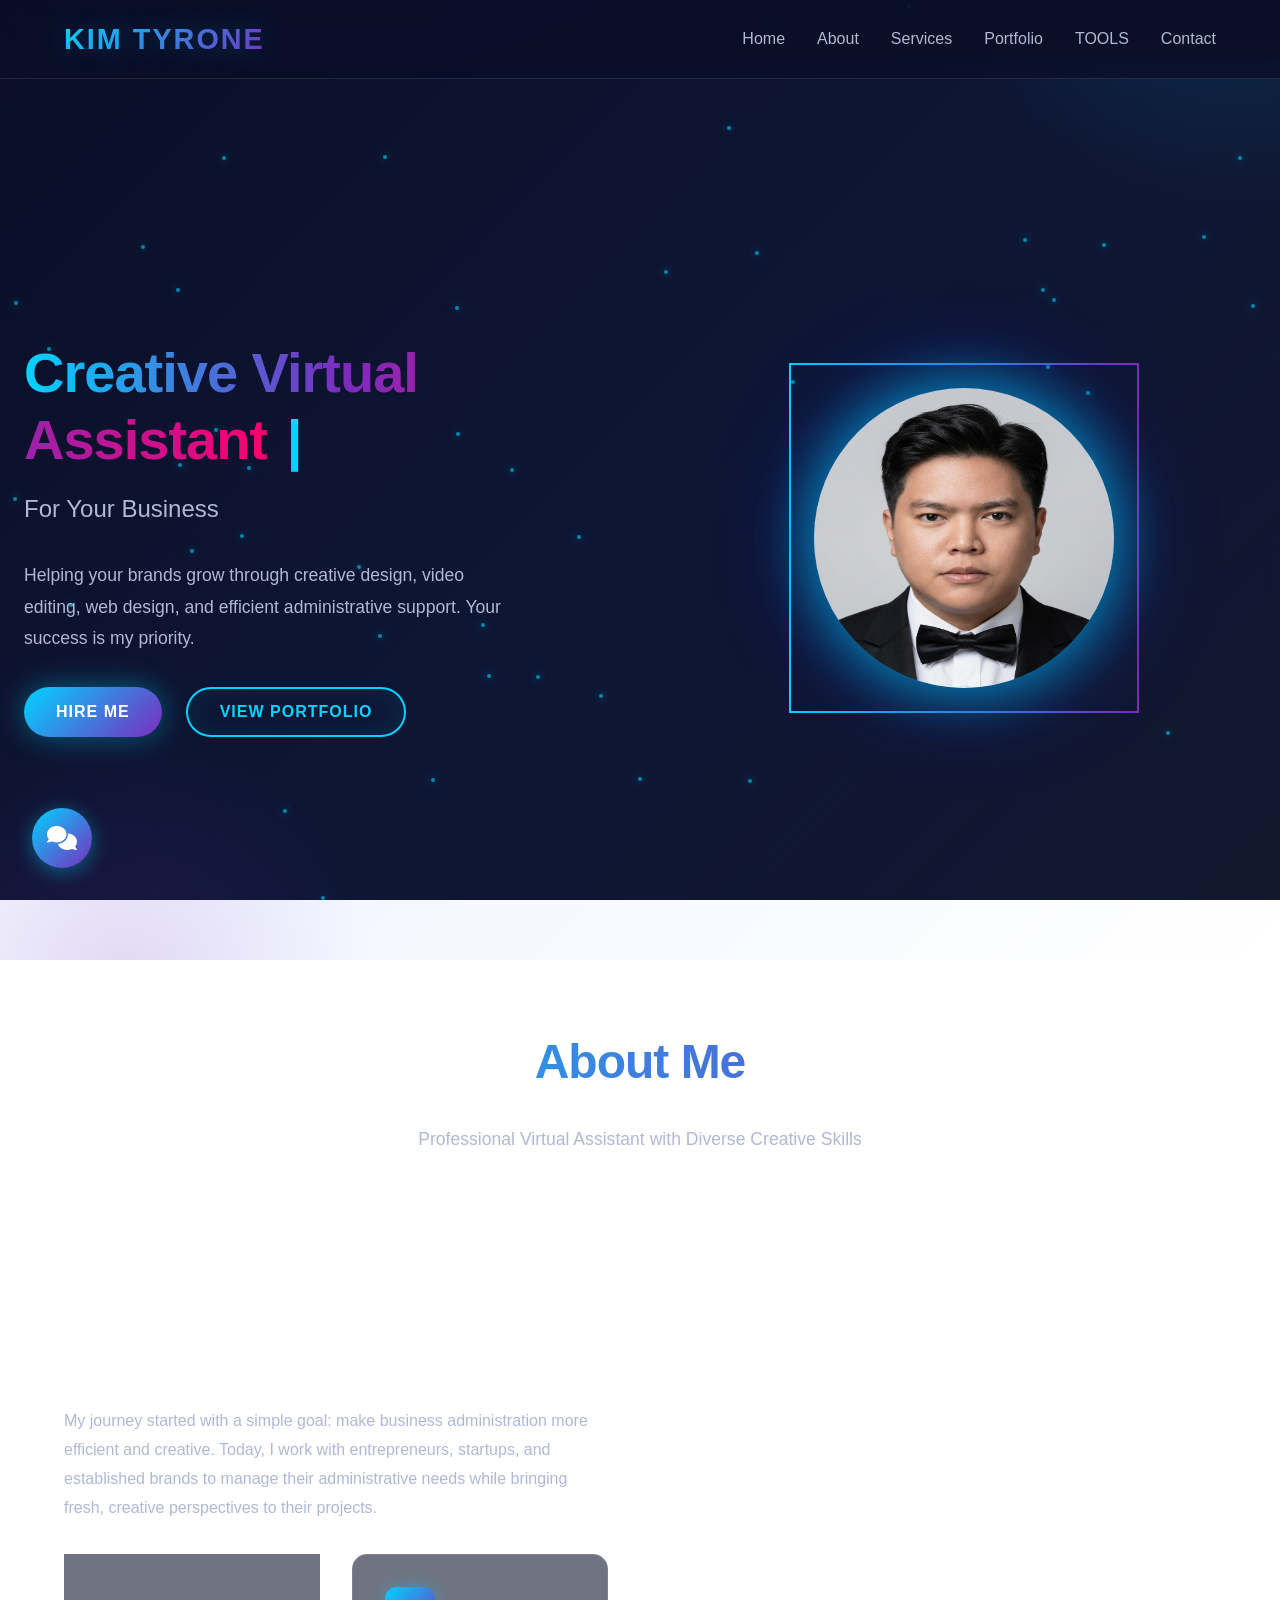
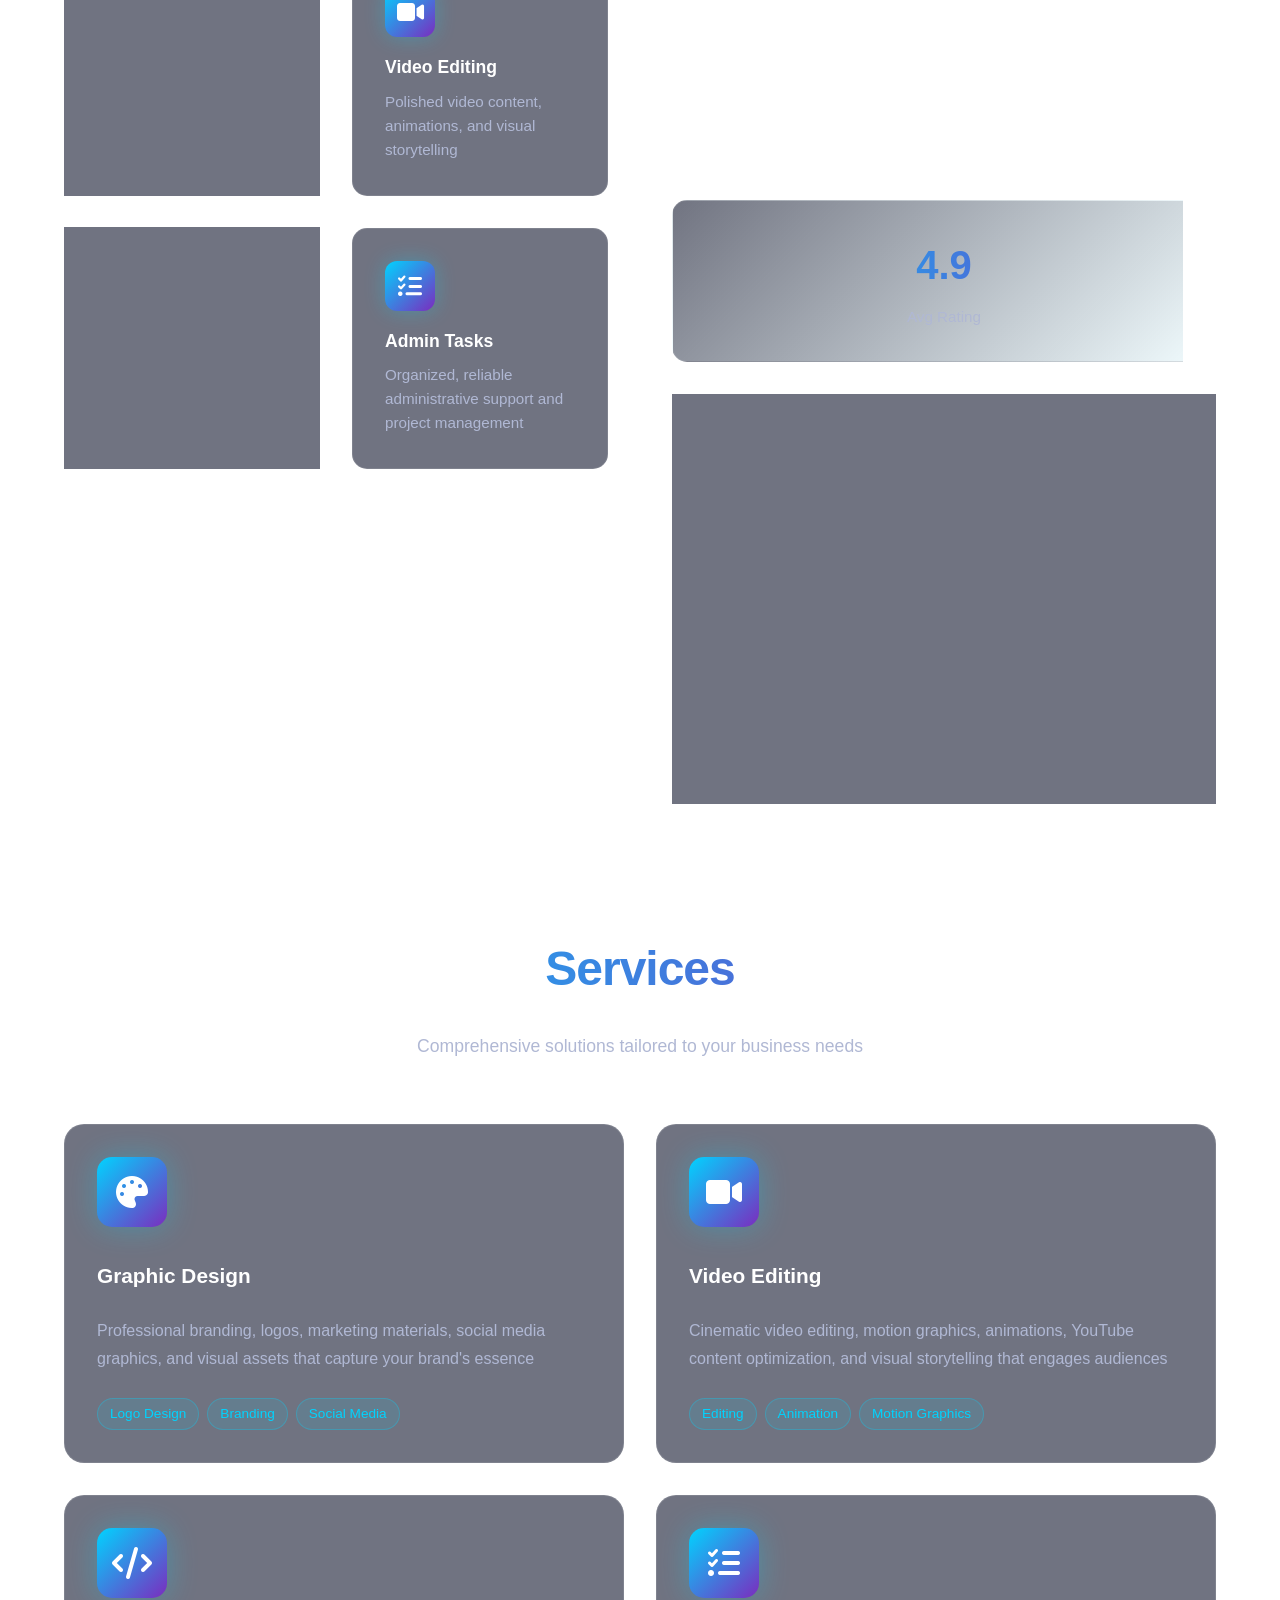
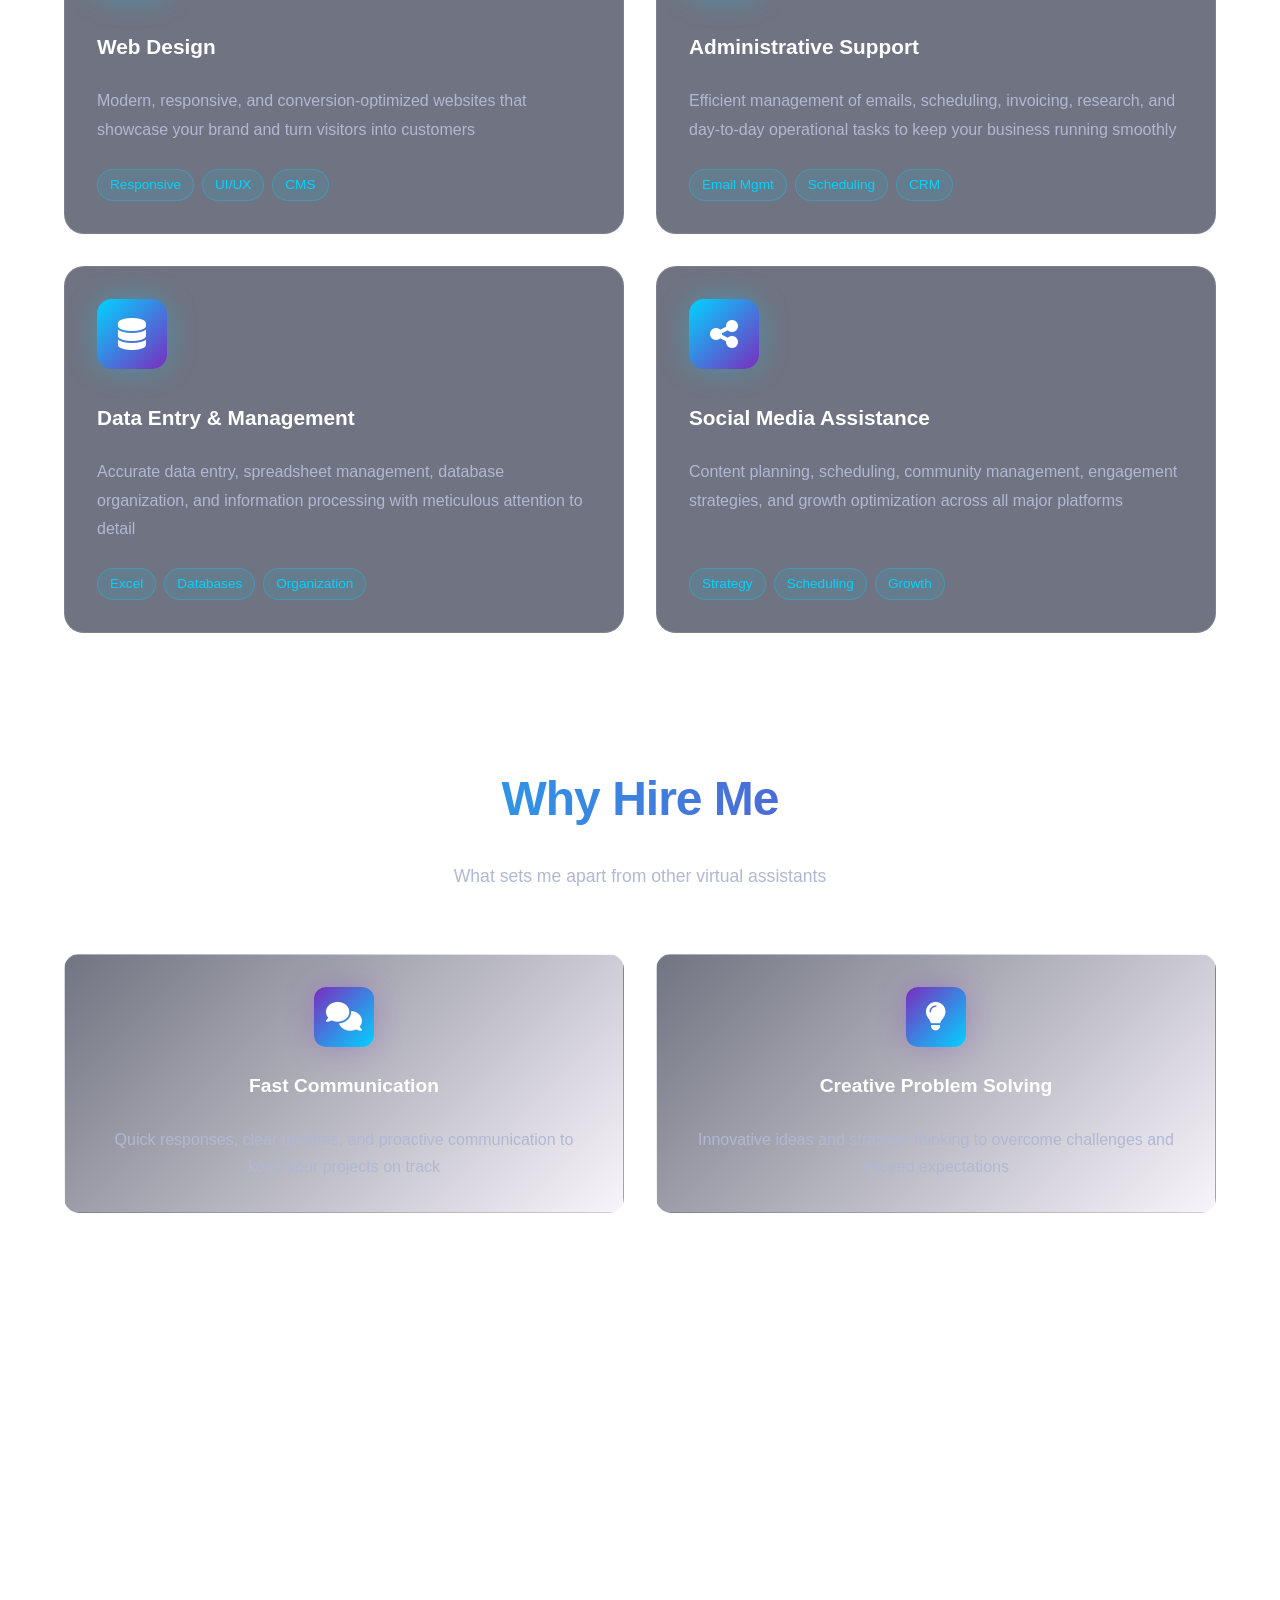
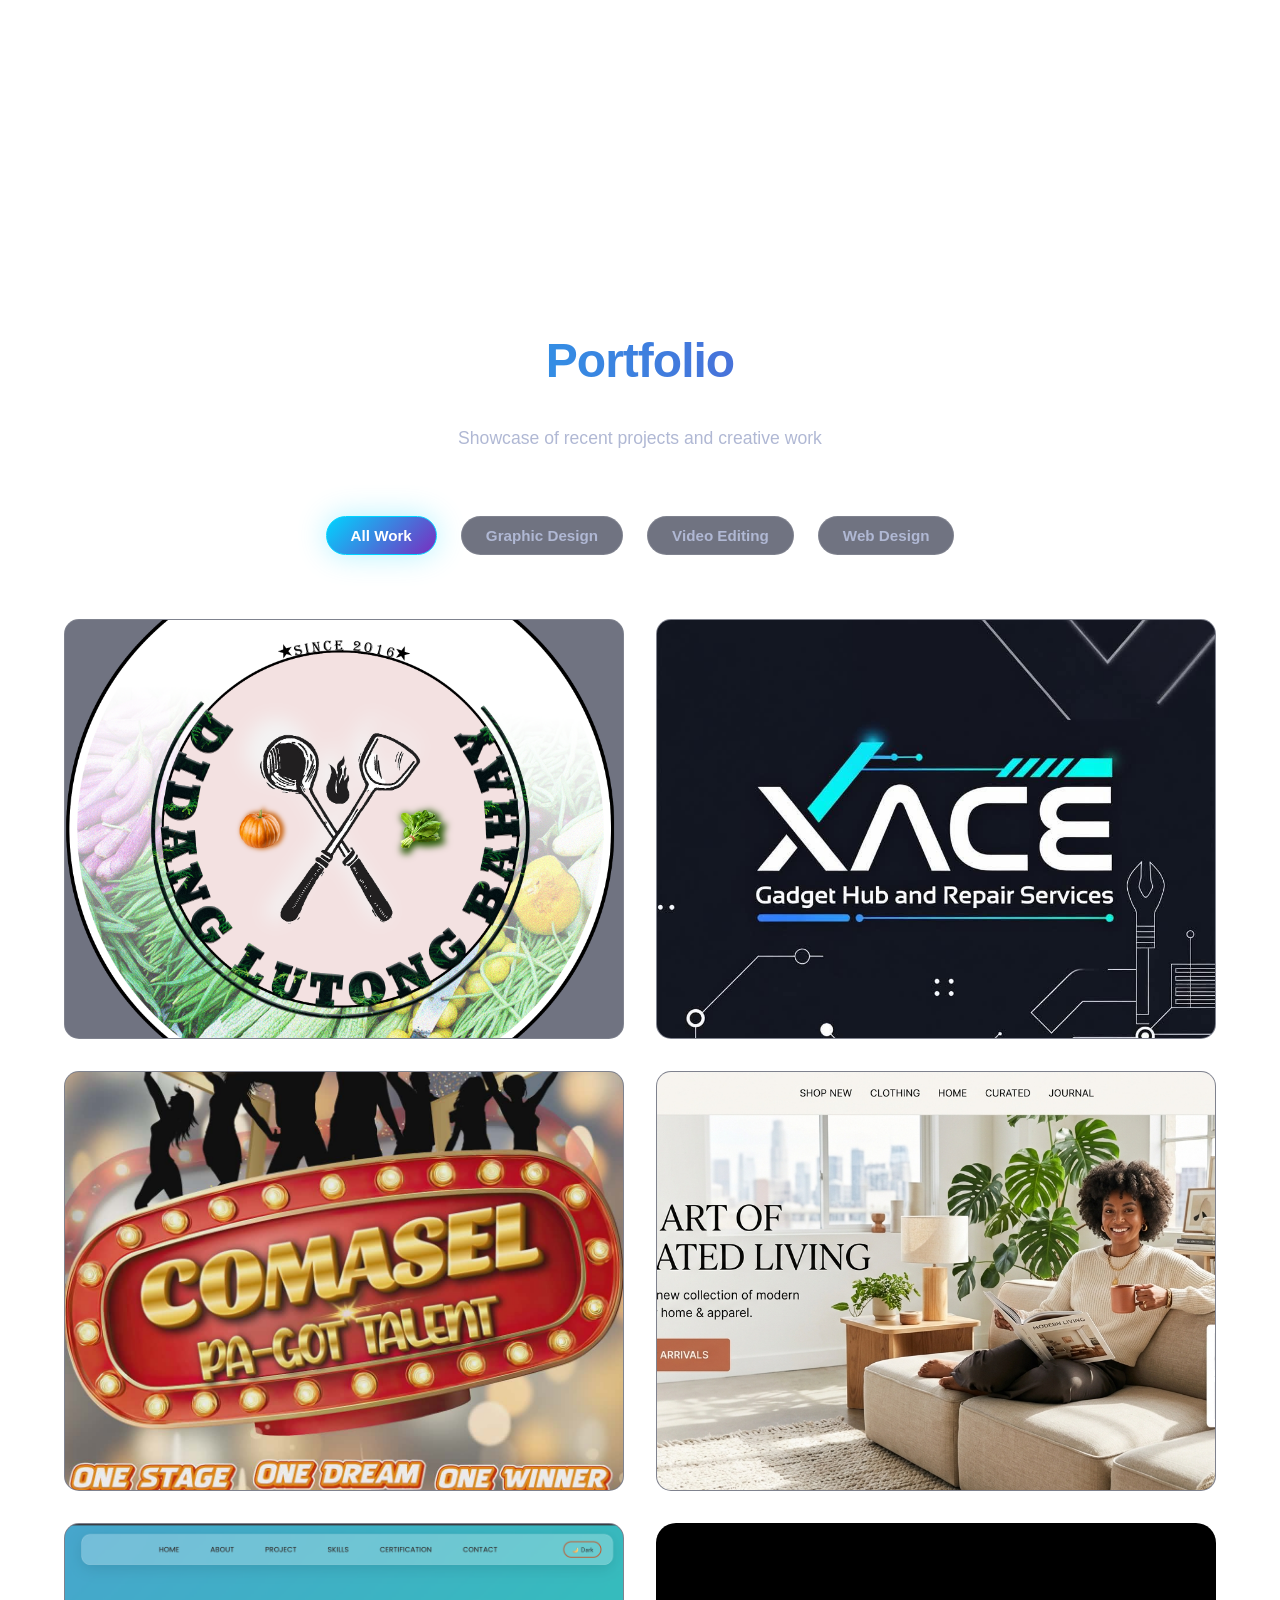
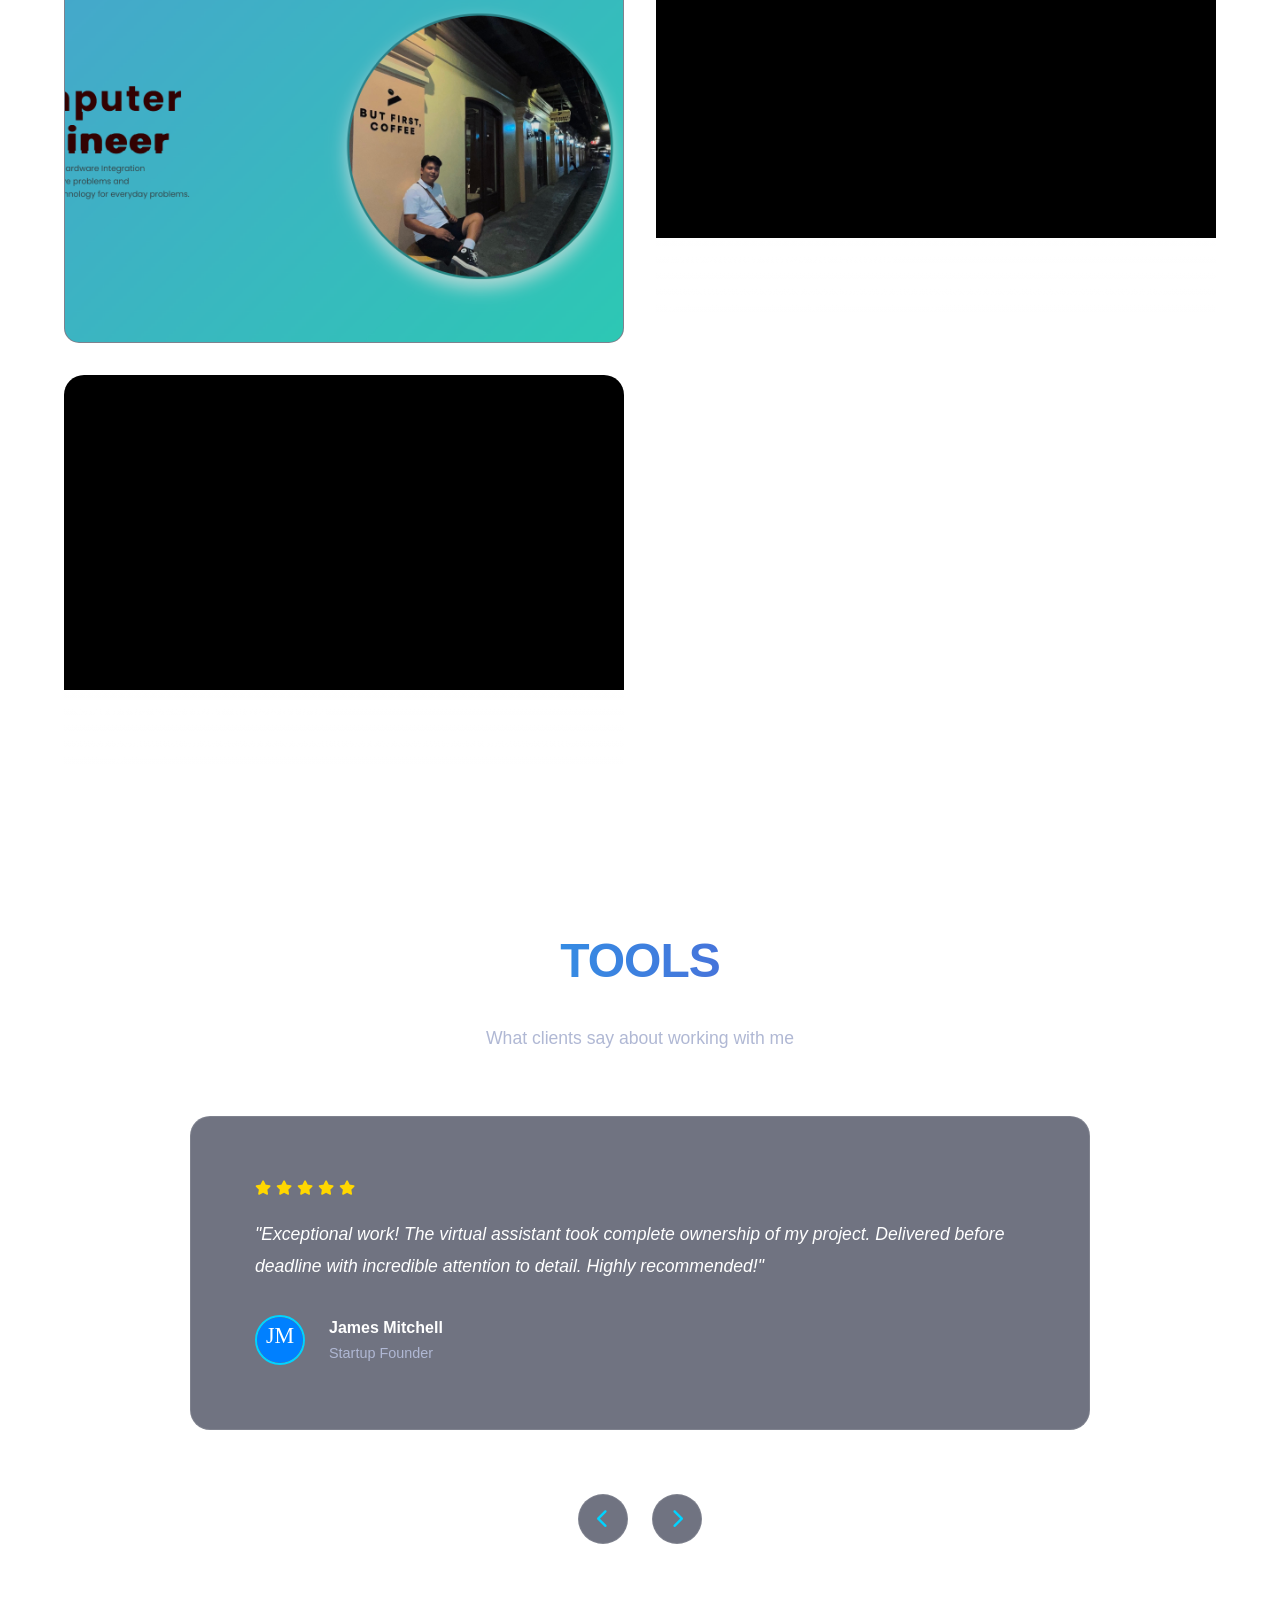
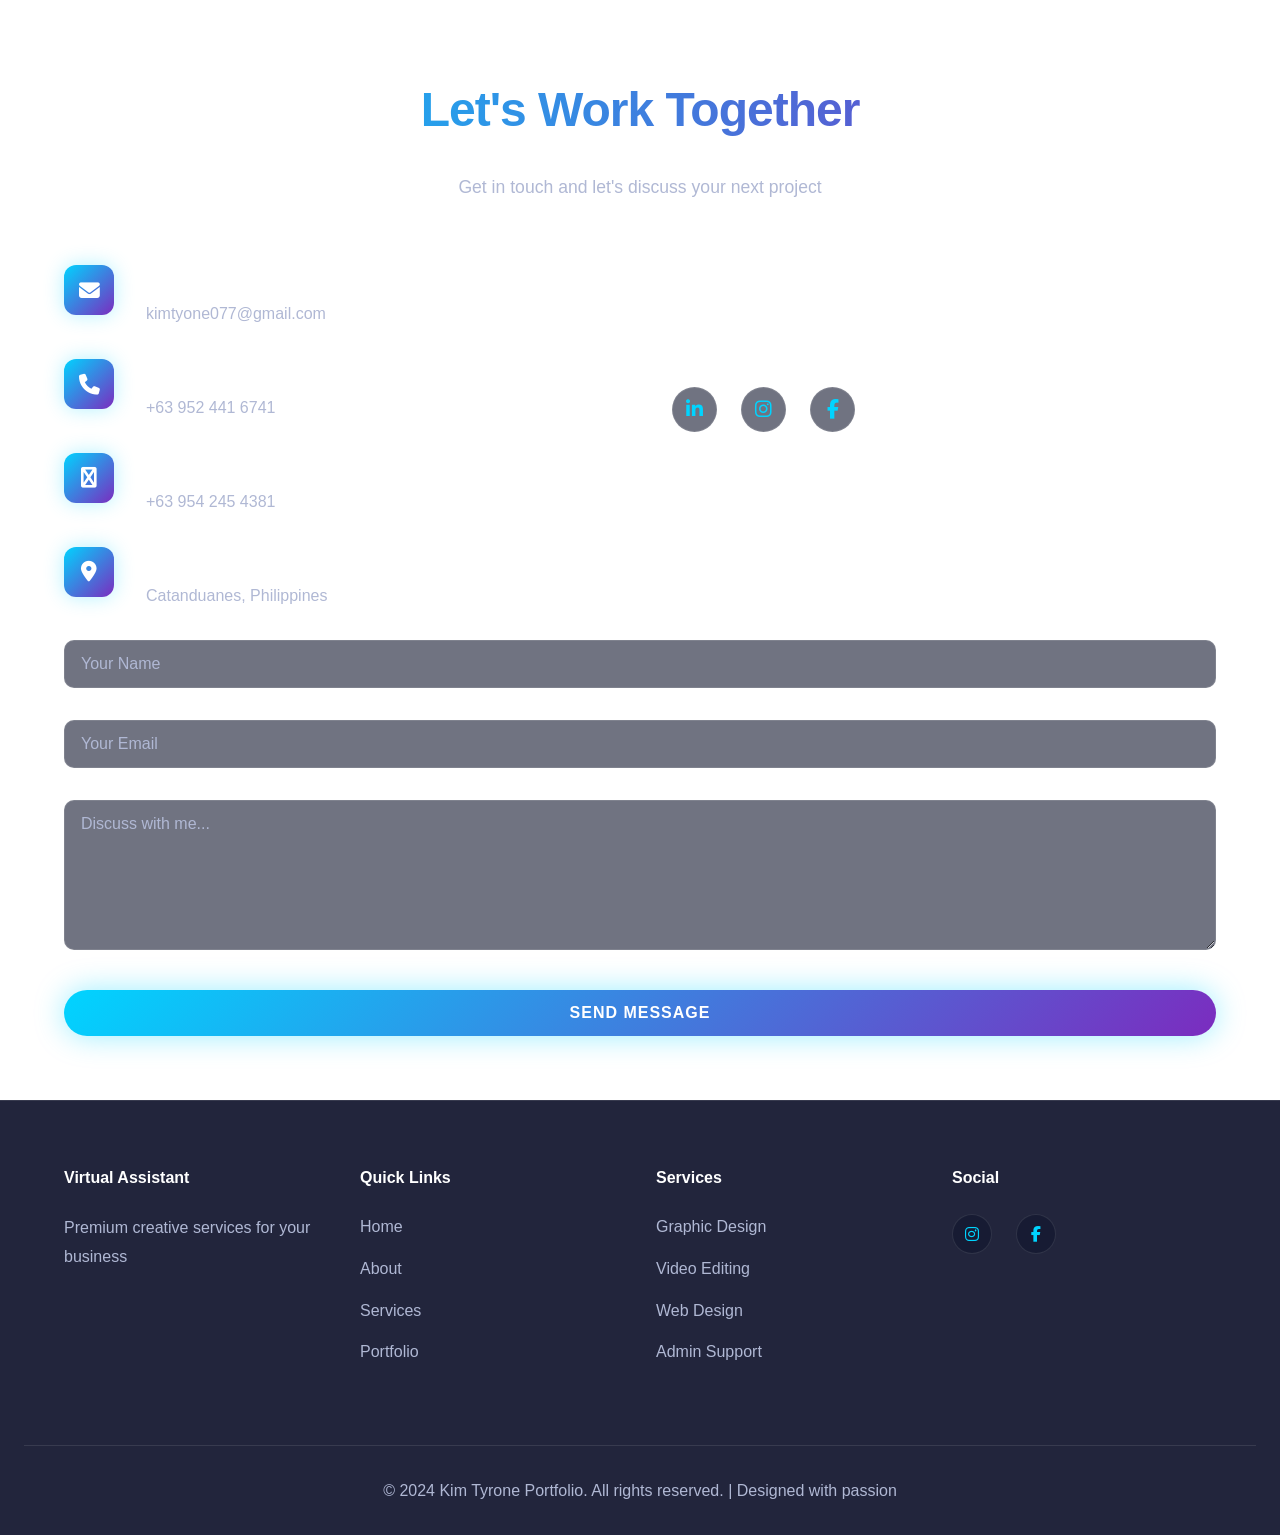
==== commit b32b3bd6: "Little changes to index.html, script.js, and style.css. Untracked files include an Icon directory an" ====
--- a/index.html
+++ b/index.html
@@ -34,7 +34,7 @@
                 <a href="#about" class="nav-link">About</a>
                 <a href="#services" class="nav-link">Services</a>
                 <a href="#portfolio" class="nav-link">Portfolio</a>
-                <a href="#testimonials" class="nav-link">Feedback</a>
+                <a href="#testimonials" class="nav-link">TOOLS</a>
                 <a href="#contact" class="nav-link">Contact</a>
             </div>
             <div class="hamburger" id="hamburger">
@@ -516,7 +516,7 @@
     <section class="testimonials" id="testimonials">
         <div class="container">
             <div class="section-header">
-                <h2 class="section-title">Client Testimonials</h2>
+                <h2 class="section-title">TOOLS</h2>
                 <p class="section-subtitle">What clients say about working with me</p>
             </div>
 
--- a/style.css
+++ b/style.css
@@ -0,0 +1,2488 @@
+/* ============================================
+   VIRTUAL ASSISTANT PORTFOLIO - PREMIUM CSS
+   Modern Dark Theme with Neon Accents
+   ============================================ */
+
+/* ============ CSS VARIABLES ============ */
+:root {
+    /* Colors */
+    --bg-primary: #0a0e27;
+    --bg-secondary: #12172d;
+    --bg-tertiary: #1a2145;
+    --text-primary: #ffffff;
+    --text-secondary: #b0b8d4;
+    --accent-primary: #00d4ff;
+    --accent-secondary: #7b2cbf;
+    --accent-tertiary: #ff006e;
+    --neon-blue: #0080ff;
+    --neon-cyan: #00d4ff;
+    --neon-purple: #7b2cbf;
+    --neon-pink: #ff006e;
+    --border-color: rgba(255, 255, 255, 0.1);
+    --glass-bg: rgba(18, 23, 45, 0.6);
+    
+    /* Typography */
+    --font-display: 'Segoe UI', Tahoma, Geneva, Verdana, sans-serif;
+    --font-body: 'Segoe UI', Tahoma, Geneva, Verdana, sans-serif;
+    
+    /* Spacing */
+    --spacing-xs: 0.5rem;
+    --spacing-sm: 1rem;
+    --spacing-md: 1.5rem;
+    --spacing-lg: 2rem;
+    --spacing-xl: 3rem;
+    --spacing-2xl: 4rem;
+    
+    /* Transitions */
+    --transition-fast: 0.3s ease;
+    --transition-smooth: 0.5s ease;
+    --transition-slow: 0.8s ease;
+}
+
+/* ============ GLOBAL STYLES ============ */
+* {
+    margin: 0;
+    padding: 0;
+    box-sizing: border-box;
+}
+
+html {
+    scroll-behavior: smooth;
+}
+
+body {
+    font-family: var(--font-body);
+    background: linear-gradient(135deg, var(--bg-primary) 0%, var(--bg-secondary) 100%);
+    color: var(--text-primary);
+    line-height: 1.6;
+    overflow-x: hidden;
+    background-attachment: fixed;
+}
+
+/* ============ LOADING ANIMATION ============ */
+.loader {
+    position: fixed;
+    top: 0;
+    left: 0;
+    width: 100%;
+    height: 100%;
+    background: var(--bg-primary);
+    display: flex;
+    align-items: center;
+    justify-content: center;
+    z-index: 9999;
+    opacity: 1;
+    visibility: visible;
+    transition: all 0.6s ease;
+}
+
+.loader.hidden {
+    opacity: 0;
+    visibility: hidden;
+}
+
+.loader-dot {
+    width: 12px;
+    height: 12px;
+    margin: 0 6px;
+    border-radius: 50%;
+    background: var(--accent-primary);
+    animation: bounce 1.5s ease infinite;
+    box-shadow: 0 0 20px rgba(0, 212, 255, 0.6);
+}
+
+.loader-dot:nth-child(1) { animation-delay: 0s; }
+.loader-dot:nth-child(2) { animation-delay: 0.2s; }
+.loader-dot:nth-child(3) { animation-delay: 0.4s; }
+
+@keyframes bounce {
+    0%, 100% { transform: translateY(0); }
+    50% { transform: translateY(-20px); }
+}
+
+/* ============ ANIMATED PARTICLES ============ */
+.particles {
+    position: fixed;
+    top: 0;
+    left: 0;
+    width: 100%;
+    height: 100%;
+    pointer-events: none;
+    z-index: 1;
+}
+
+.particle {
+    position: absolute;
+    width: 4px;
+    height: 4px;
+    background: var(--accent-primary);
+    border-radius: 50%;
+    opacity: 0.6;
+    animation: float 20s infinite;
+    box-shadow: 0 0 10px var(--accent-primary);
+}
+
+@keyframes float {
+    0%, 100% { transform: translateY(0) translateX(0); opacity: 0; }
+    10% { opacity: 0.6; }
+    90% { opacity: 0.6; }
+    100% { transform: translateY(-100vh) translateX(100px); opacity: 0; }
+}
+
+/* ============ CONTAINER & LAYOUT ============ */
+.container {
+    max-width: 1200px;
+    margin: 0 auto;
+    padding: 0 var(--spacing-md);
+    position: relative;
+    z-index: 2;
+}
+
+/* ============ NAVIGATION BAR ============ */
+.navbar {
+    position: fixed;
+    top: 0;
+    width: 100%;
+    background: rgba(10, 14, 39, 0.7);
+    backdrop-filter: blur(10px);
+    border-bottom: 1px solid var(--border-color);
+    z-index: 1000;
+    transition: all var(--transition-smooth);
+    padding: var(--spacing-sm) 0;
+}
+
+.navbar.scrolled {
+    background: rgba(10, 14, 39, 0.95);
+    padding: var(--spacing-xs) 0;
+    box-shadow: 0 8px 32px rgba(0, 212, 255, 0.1);
+}
+
+.nav-container {
+    max-width: 1200px;
+    margin: 0 auto;
+    padding: 0 var(--spacing-md);
+    display: flex;
+    justify-content: space-between;
+    align-items: center;
+}
+
+.nav-logo {
+    font-size: 1.8rem;
+    font-weight: 700;
+    letter-spacing: 2px;
+}
+
+.logo-text {
+    background: linear-gradient(135deg, var(--accent-primary), var(--neon-purple));
+    -webkit-background-clip: text;
+    -webkit-text-fill-color: transparent;
+    background-clip: text;
+    text-shadow: 0 0 30px rgba(0, 212, 255, 0.3);
+}
+
+.logo-accent {
+    color: var(--accent-primary);
+}
+
+.nav-menu {
+    display: flex;
+    gap: var(--spacing-lg);
+    align-items: center;
+}
+
+.nav-link {
+    color: var(--text-secondary);
+    text-decoration: none;
+    transition: all var(--transition-fast);
+    position: relative;
+    padding: var(--spacing-xs) 0;
+    font-weight: 500;
+}
+
+.nav-link::after {
+    content: '';
+    position: absolute;
+    bottom: -5px;
+    left: 0;
+    width: 0;
+    height: 2px;
+    background: linear-gradient(90deg, var(--accent-primary), var(--neon-purple));
+    transition: width var(--transition-fast);
+}
+
+.nav-link:hover {
+    color: var(--accent-primary);
+}
+
+.nav-link:hover::after {
+    width: 100%;
+}
+
+.hamburger {
+    display: none;
+    flex-direction: column;
+    cursor: pointer;
+}
+
+.hamburger span {
+    width: 25px;
+    height: 3px;
+    background: var(--accent-primary);
+    margin: 5px 0;
+    border-radius: 2px;
+    transition: all var(--transition-fast);
+}
+
+/* ============ HERO SECTION ============ */
+.hero {
+    min-height: 100vh;
+    display: flex;
+    align-items: center;
+    justify-content: center;
+    padding: 120px var(--spacing-md) var(--spacing-2xl);
+    position: relative;
+    overflow: hidden;
+    margin-top: 60px;
+}
+
+.hero::before {
+    content: '';
+    position: absolute;
+    top: -50%;
+    right: -20%;
+    width: 600px;
+    height: 600px;
+    background: radial-gradient(circle, rgba(0, 212, 255, 0.15) 0%, transparent 70%);
+    border-radius: 50%;
+    animation: float 20s infinite ease-in-out;
+}
+
+.hero::after {
+    content: '';
+    position: absolute;
+    bottom: -30%;
+    left: -10%;
+    width: 500px;
+    height: 500px;
+    background: radial-gradient(circle, rgba(123, 44, 191, 0.15) 0%, transparent 70%);
+    border-radius: 50%;
+    animation: float 25s infinite ease-in-out reverse;
+}
+
+.hero-gradient {
+    position: absolute;
+    top: 0;
+    left: 0;
+    right: 0;
+    bottom: 0;
+    background: linear-gradient(135deg, transparent 0%, rgba(0, 80, 255, 0.05) 50%, transparent 100%);
+    pointer-events: none;
+}
+
+.hero-content {
+    display: grid;
+    grid-template-columns: 1fr 1fr;
+    gap: var(--spacing-2xl);
+    align-items: center;
+    position: relative;
+    z-index: 2;
+}
+
+.hero-text {
+    animation: slideInLeft 0.8s ease forwards;
+    opacity: 0;
+}
+
+@keyframes slideInLeft {
+    from {
+        opacity: 0;
+        transform: translateX(-40px);
+    }
+    to {
+        opacity: 1;
+        transform: translateX(0);
+    }
+}
+
+.hero-title {
+    font-size: clamp(2rem, 8vw, 3.5rem);
+    font-weight: 800;
+    line-height: 1.2;
+    margin-bottom: var(--spacing-sm);
+    letter-spacing: -1px;
+}
+
+.typing-text {
+    background: linear-gradient(90deg, var(--accent-primary), var(--accent-secondary), var(--neon-pink));
+    -webkit-background-clip: text;
+    -webkit-text-fill-color: transparent;
+    background-clip: text;
+}
+
+.cursor {
+    animation: blink 0.7s infinite;
+    color: var(--accent-primary);
+    margin-left: 5px;
+}
+
+@keyframes blink {
+    0%, 49% { opacity: 1; }
+    50%, 100% { opacity: 0; }
+}
+
+.hero-subtitle {
+    font-size: 1.5rem;
+    color: var(--text-secondary);
+    margin-bottom: var(--spacing-lg);
+    font-weight: 300;
+}
+
+.hero-description {
+    font-size: 1.1rem;
+    color: var(--text-secondary);
+    margin-bottom: var(--spacing-lg);
+    line-height: 1.8;
+    max-width: 500px;
+}
+
+.hero-cta {
+    display: flex;
+    gap: var(--spacing-md);
+    flex-wrap: wrap;
+}
+
+.hero-visual {
+    animation: slideInRight 0.8s ease forwards;
+    opacity: 0;
+    display: flex;
+    justify-content: center;
+    align-items: center;
+    position: relative;
+}
+
+@keyframes slideInRight {
+    from {
+        opacity: 0;
+        transform: translateX(40px);
+    }
+    to {
+        opacity: 1;
+        transform: translateX(0);
+    }
+}
+
+.profile-circle {
+    width: 350px;
+    height: 350px;
+    position: relative;
+    display: flex;
+    align-items: center;
+    justify-content: center;
+}
+
+.profile-image {
+    width: 300px;
+    height: 300px;
+    background: linear-gradient(135deg, var(--neon-blue), var(--neon-cyan));
+    border-radius: 50%;
+    display: flex;
+    align-items: center;
+    justify-content: center;
+    font-size: 120px;
+    color: var(--text-primary);
+    position: relative;
+    z-index: 2;
+    box-shadow: 0 0 60px rgba(0, 212, 255, 0.4), 0 0 120px rgba(0, 80, 255, 0.2);
+    animation: pulse-glow 3s ease-in-out infinite;
+    pointer-events: none;
+}
+
+@keyframes pulse-glow {
+    0%, 100% {
+        box-shadow: 0 0 60px rgba(0, 212, 255, 0.4), 0 0 120px rgba(0, 80, 255, 0.2);
+    }
+    50% {
+        box-shadow: 0 0 80px rgba(0, 212, 255, 0.6), 0 0 160px rgba(0, 80, 255, 0.3);
+    }
+}
+
+.glow-ring {
+    position: absolute;
+    width: 350px;
+    height: 350px;
+    border: 2px solid;
+    border-image: linear-gradient(90deg, var(--accent-primary), var(--accent-secondary)) 1;
+    border-radius: 50%;
+    animation: rotate 8s linear infinite;
+}
+
+@keyframes rotate {
+    from { transform: rotate(0deg); }
+    to { transform: rotate(360deg); }
+}
+
+/* ============ BUTTONS ============ */
+.btn {
+    padding: 14px 32px;
+    font-size: 1rem;
+    font-weight: 600;
+    border: none;
+    border-radius: 50px;
+    cursor: pointer;
+    transition: all var(--transition-fast);
+    text-transform: uppercase;
+    letter-spacing: 1px;
+    position: relative;
+    overflow: hidden;
+}
+
+.btn::before {
+    content: '';
+    position: absolute;
+    top: 0;
+    left: -100%;
+    width: 100%;
+    height: 100%;
+    background: rgba(255, 255, 255, 0.1);
+    transition: left var(--transition-fast);
+}
+
+.btn:hover::before {
+    left: 100%;
+}
+
+.btn-primary {
+    background: linear-gradient(135deg, var(--accent-primary), var(--neon-purple));
+    color: var(--text-primary);
+    box-shadow: 0 0 30px rgba(0, 212, 255, 0.4);
+}
+
+.btn-primary:hover {
+    box-shadow: 0 0 50px rgba(0, 212, 255, 0.7);
+    transform: translateY(-3px);
+}
+
+.btn-secondary {
+    background: transparent;
+    color: var(--accent-primary);
+    border: 2px solid var(--accent-primary);
+    box-shadow: inset 0 0 30px rgba(0, 212, 255, 0.1);
+}
+
+.btn-secondary:hover {
+    background: rgba(0, 212, 255, 0.1);
+    box-shadow: inset 0 0 30px rgba(0, 212, 255, 0.3), 0 0 30px rgba(0, 212, 255, 0.3);
+}
+
+.btn-submit {
+    width: 100%;
+}
+
+/* ============ SECTION HEADER ============ */
+.section-header {
+    text-align: center;
+    margin-bottom: var(--spacing-2xl);
+    animation: fadeInUp 0.6s ease forwards;
+    opacity: 0;
+}
+
+@keyframes fadeInUp {
+    from {
+        opacity: 0;
+        transform: translateY(30px);
+    }
+    to {
+        opacity: 1;
+        transform: translateY(0);
+    }
+}
+
+.section-title {
+    font-size: clamp(2rem, 5vw, 3rem);
+    font-weight: 800;
+    margin-bottom: var(--spacing-md);
+    background: linear-gradient(90deg, var(--accent-primary), var(--accent-secondary));
+    -webkit-background-clip: text;
+    -webkit-text-fill-color: transparent;
+    background-clip: text;
+    letter-spacing: -1px;
+}
+
+.section-subtitle {
+    font-size: 1.1rem;
+    color: var(--text-secondary);
+    max-width: 600px;
+    margin: 0 auto;
+}
+
+/* ============ ABOUT SECTION ============ */
+.about {
+    padding: var(--spacing-2xl) var(--spacing-md);
+    position: relative;
+    z-index: 2;
+}
+
+.about-grid {
+    display: grid;
+    grid-template-columns: 1fr 1fr;
+    gap: var(--spacing-2xl);
+    align-items: start;
+}
+
+.about-text {
+    animation: fadeInLeft 0.8s ease forwards;
+    opacity: 0;
+    animation-delay: 0.2s;
+}
+
+@keyframes fadeInLeft {
+    from {
+        opacity: 0;
+        transform: translateX(-30px);
+    }
+    to {
+        opacity: 1;
+        transform: translateX(0);
+    }
+}
+
+.about-intro {
+    font-size: 1.3rem;
+    color: var(--text-primary);
+    margin-bottom: var(--spacing-md);
+    font-weight: 600;
+}
+
+.about-description {
+    color: var(--text-secondary);
+    margin-bottom: var(--spacing-lg);
+    line-height: 1.8;
+}
+
+.expertise-grid {
+    display: grid;
+    grid-template-columns: repeat(2, 1fr);
+    gap: var(--spacing-lg);
+    margin-top: var(--spacing-lg);
+}
+
+.expertise-item {
+    background: var(--glass-bg);
+    border: 1px solid var(--border-color);
+    padding: var(--spacing-lg);
+    border-radius: 15px;
+    transition: all var(--transition-smooth);
+    backdrop-filter: blur(10px);
+    cursor: pointer;
+}
+
+.expertise-item:hover {
+    border-color: var(--accent-primary);
+    background: rgba(0, 212, 255, 0.05);
+    transform: translateY(-5px);
+    box-shadow: 0 0 30px rgba(0, 212, 255, 0.2);
+}
+
+.expertise-icon {
+    width: 50px;
+    height: 50px;
+    background: linear-gradient(135deg, var(--accent-primary), var(--accent-secondary));
+    border-radius: 12px;
+    display: flex;
+    align-items: center;
+    justify-content: center;
+    font-size: 1.5rem;
+    margin-bottom: var(--spacing-sm);
+    box-shadow: 0 0 20px rgba(0, 212, 255, 0.3);
+}
+
+.expertise-item h4 {
+    margin-bottom: var(--spacing-xs);
+    font-size: 1.1rem;
+}
+
+.expertise-item p {
+    color: var(--text-secondary);
+    font-size: 0.95rem;
+}
+
+.about-stats {
+    animation: fadeInRight 0.8s ease forwards;
+    opacity: 0;
+    animation-delay: 0.4s;
+}
+
+@keyframes fadeInRight {
+    from {
+        opacity: 0;
+        transform: translateX(30px);
+    }
+    to {
+        opacity: 1;
+        transform: translateX(0);
+    }
+}
+
+.stat-card {
+    background: linear-gradient(135deg, var(--glass-bg), rgba(0, 212, 255, 0.05));
+    border: 1px solid var(--border-color);
+    padding: var(--spacing-lg);
+    border-radius: 15px;
+    margin-bottom: var(--spacing-lg);
+    text-align: center;
+    backdrop-filter: blur(10px);
+    transition: all var(--transition-smooth);
+}
+
+.stat-card:hover {
+    border-color: var(--accent-primary);
+    box-shadow: 0 0 30px rgba(0, 212, 255, 0.2);
+}
+
+.stat-number {
+    font-size: 2.5rem;
+    font-weight: 800;
+    background: linear-gradient(90deg, var(--accent-primary), var(--accent-secondary));
+    -webkit-background-clip: text;
+    -webkit-text-fill-color: transparent;
+    background-clip: text;
+}
+
+.stat-label {
+    color: var(--text-secondary);
+    font-size: 0.95rem;
+    margin-top: var(--spacing-xs);
+}
+
+.skills-section {
+    background: var(--glass-bg);
+    border: 1px solid var(--border-color);
+    padding: var(--spacing-lg);
+    border-radius: 15px;
+    margin-top: var(--spacing-lg);
+    backdrop-filter: blur(10px);
+}
+
+.skills-section h3 {
+    margin-bottom: var(--spacing-lg);
+    color: var(--text-primary);
+}
+
+.skill-item {
+    margin-bottom: var(--spacing-lg);
+}
+
+.skill-name {
+    display: block;
+    color: var(--text-secondary);
+    margin-bottom: var(--spacing-xs);
+    font-size: 0.95rem;
+    font-weight: 500;
+}
+
+.skill-progress {
+    height: 6px;
+    background: rgba(255, 255, 255, 0.1);
+    border-radius: 3px;
+    overflow: hidden;
+}
+
+.skill-fill {
+    height: 100%;
+    background: linear-gradient(90deg, var(--accent-primary), var(--neon-purple));
+    border-radius: 3px;
+    animation: fillProgress 1.5s ease forwards;
+}
+
+@keyframes fillProgress {
+    from {
+        width: 0 !important;
+    }
+}
+
+/* ============ SERVICES SECTION ============ */
+.services {
+    padding: var(--spacing-2xl) var(--spacing-md);
+    position: relative;
+    z-index: 2;
+}
+
+.services-grid {
+    display: grid;
+    grid-template-columns: repeat(auto-fit, minmax(320px, 1fr));
+    gap: var(--spacing-lg);
+}
+
+.service-card {
+    background: var(--glass-bg);
+    border: 1px solid var(--border-color);
+    padding: var(--spacing-lg);
+    border-radius: 20px;
+    transition: all var(--transition-smooth);
+    backdrop-filter: blur(10px);
+    display: flex;
+    flex-direction: column;
+    position: relative;
+    overflow: hidden;
+}
+
+.service-card::before {
+    content: '';
+    position: absolute;
+    top: -50%;
+    right: -50%;
+    width: 300px;
+    height: 300px;
+    background: radial-gradient(circle, rgba(0, 212, 255, 0.2) 0%, transparent 70%);
+    transition: all var(--transition-smooth);
+    opacity: 0;
+}
+
+.service-card:hover {
+    border-color: var(--accent-primary);
+    background: rgba(0, 212, 255, 0.08);
+    transform: translateY(-10px);
+    box-shadow: 0 10px 40px rgba(0, 212, 255, 0.2);
+}
+
+.service-card:hover::before {
+    right: -10%;
+    top: -10%;
+    opacity: 1;
+}
+
+.service-icon {
+    width: 70px;
+    height: 70px;
+    background: linear-gradient(135deg, var(--accent-primary), var(--accent-secondary));
+    border-radius: 15px;
+    display: flex;
+    align-items: center;
+    justify-content: center;
+    font-size: 2rem;
+    margin-bottom: var(--spacing-lg);
+    box-shadow: 0 0 30px rgba(0, 212, 255, 0.3);
+    transition: all var(--transition-smooth);
+    position: relative;
+    z-index: 1;
+}
+
+.service-card:hover .service-icon {
+    transform: scale(1.1) rotate(5deg);
+    box-shadow: 0 0 50px rgba(0, 212, 255, 0.5);
+}
+
+.service-card h3 {
+    font-size: 1.3rem;
+    margin-bottom: var(--spacing-md);
+    color: var(--text-primary);
+    position: relative;
+    z-index: 1;
+}
+
+.service-card p {
+    color: var(--text-secondary);
+    line-height: 1.8;
+    flex-grow: 1;
+    margin-bottom: var(--spacing-md);
+    position: relative;
+    z-index: 1;
+}
+
+.service-tags {
+    display: flex;
+    flex-wrap: wrap;
+    gap: var(--spacing-xs);
+    position: relative;
+    z-index: 1;
+}
+
+.tag {
+    background: rgba(0, 212, 255, 0.1);
+    color: var(--accent-primary);
+    padding: 4px 12px;
+    border-radius: 20px;
+    font-size: 0.85rem;
+    border: 1px solid rgba(0, 212, 255, 0.3);
+    transition: all var(--transition-fast);
+}
+
+.tag:hover {
+    background: rgba(0, 212, 255, 0.2);
+    border-color: var(--accent-primary);
+}
+
+/* ============ WHY HIRE ME SECTION ============ */
+.why-hire {
+    padding: var(--spacing-2xl) var(--spacing-md);
+    position: relative;
+    z-index: 2;
+}
+
+.benefits-grid {
+    display: grid;
+    grid-template-columns: repeat(auto-fit, minmax(300px, 1fr));
+    gap: var(--spacing-lg);
+}
+
+.benefit-card {
+    background: linear-gradient(135deg, var(--glass-bg), rgba(123, 44, 191, 0.05));
+    border: 1px solid var(--border-color);
+    padding: var(--spacing-lg);
+    border-radius: 15px;
+    transition: all var(--transition-smooth);
+    backdrop-filter: blur(10px);
+    text-align: center;
+}
+
+.benefit-card:hover {
+    border-color: var(--neon-purple);
+    background: rgba(123, 44, 191, 0.1);
+    transform: translateY(-8px);
+    box-shadow: 0 10px 40px rgba(123, 44, 191, 0.2);
+}
+
+.benefit-icon {
+    width: 60px;
+    height: 60px;
+    background: linear-gradient(135deg, var(--neon-purple), var(--accent-primary));
+    border-radius: 12px;
+    display: flex;
+    align-items: center;
+    justify-content: center;
+    font-size: 1.8rem;
+    margin: 0 auto var(--spacing-md);
+    box-shadow: 0 0 30px rgba(123, 44, 191, 0.3);
+}
+
+.benefit-card h3 {
+    margin-bottom: var(--spacing-md);
+    font-size: 1.2rem;
+}
+
+.benefit-card p {
+    color: var(--text-secondary);
+    line-height: 1.7;
+}
+
+/* ============ PORTFOLIO SECTION ============ */
+.portfolio {
+    padding: var(--spacing-2xl) var(--spacing-md);
+    position: relative;
+    z-index: 2;
+}
+
+.portfolio-filter {
+    display: flex;
+    justify-content: center;
+    gap: var(--spacing-md);
+    margin-bottom: var(--spacing-2xl);
+    flex-wrap: wrap;
+}
+
+.filter-btn {
+    padding: 10px 24px;
+    background: var(--glass-bg);
+    border: 1px solid var(--border-color);
+    color: var(--text-secondary);
+    border-radius: 30px;
+    cursor: pointer;
+    transition: all var(--transition-smooth);
+    font-weight: 600;
+    font-size: 0.95rem;
+    backdrop-filter: blur(10px);
+}
+
+.filter-btn:hover,
+.filter-btn.active {
+    background: linear-gradient(135deg, var(--accent-primary), var(--accent-secondary));
+    border-color: var(--accent-primary);
+    color: var(--text-primary);
+    box-shadow: 0 0 30px rgba(0, 212, 255, 0.3);
+}
+
+.portfolio-grid {
+    display: grid;
+    grid-template-columns: repeat(auto-fit, minmax(300px, 1fr));
+    gap: var(--spacing-lg);
+}
+
+.portfolio-item {
+    position: relative;
+    border-radius: 15px;
+    overflow: hidden;
+    aspect-ratio: 4/3;
+    cursor: pointer;
+    border: 1px solid var(--border-color);
+    transition: all var(--transition-smooth);
+    background: var(--glass-bg);
+}
+
+.portfolio-item.hidden {
+    display: none;
+}
+
+.portfolio-image {
+    width: 100%;
+    height: 100%;
+    overflow: hidden;
+}
+
+.portfolio-image img {
+    width: 100%;
+    height: 100%;
+    object-fit: cover;
+    transition: transform var(--transition-smooth);
+}
+
+.portfolio-item:hover .portfolio-image img {
+    transform: scale(1.1);
+}
+
+.portfolio-overlay {
+    position: absolute;
+    inset: 0;
+    background: rgba(0, 0, 0, 0.7);
+    backdrop-filter: blur(5px);
+    display: flex;
+    flex-direction: column;
+    justify-content: center;
+    align-items: center;
+    opacity: 0;
+    transition: opacity var(--transition-smooth);
+    text-align: center;
+}
+
+.portfolio-item:hover .portfolio-overlay {
+    opacity: 1;
+}
+
+.portfolio-overlay h3 {
+    font-size: 1.3rem;
+    margin-bottom: var(--spacing-sm);
+}
+
+.portfolio-overlay p {
+    color: var(--text-secondary);
+    font-size: 0.95rem;
+}
+
+/* --- Overlay Button Styling --- */
+.view-project-btn {
+    margin-top: 15px;
+    padding: 10px 20px;
+    background: var(--accent-primary);
+    color: var(--bg-primary);
+    border: none;
+    border-radius: 25px;
+    font-weight: 600;
+    font-size: 0.85rem;
+    cursor: pointer;
+    transition: var(--transition-fast);
+    display: flex;
+    align-items: center;
+    gap: 8px;
+    box-shadow: 0 0 15px rgba(0, 212, 255, 0.4);
+}
+
+.view-project-btn:hover {
+    transform: scale(1.05);
+    background: var(--text-primary);
+    box-shadow: 0 0 25px rgba(255, 255, 255, 0.5);
+}
+
+/* --- Image Modal Styling (Resolution Safe) --- */
+.image-modal {
+    display: none;
+    position: fixed;
+    z-index: 9998; /* Same high level as video modal */
+    inset: 0;
+    background: rgba(5, 7, 20, 0.98);
+    backdrop-filter: blur(15px);
+    justify-content: center;
+    align-items: center;
+    padding: 40px;
+}
+
+.image-modal-content {
+    max-width: 90%;
+    max-height: 85vh;
+    display: flex;
+    flex-direction: column;
+    align-items: center;
+}
+
+.image-modal-content img {
+    max-width: 100%;
+    max-height: 80vh;
+    object-fit: contain; /* CRITICAL: Maintains original resolution & ratio */
+    border-radius: 10px;
+    border: 1px solid var(--border-color);
+    box-shadow: 0 0 50px rgba(0, 212, 255, 0.2);
+}
+
+#imageCaption {
+    margin-top: 20px;
+    color: var(--text-primary);
+    font-size: 1.2rem;
+    font-weight: 500;
+}
+
+.close-image-modal {
+    position: absolute;
+    top: 60px;
+    right: 40px;
+    color: white;
+    font-size: 40px;
+    cursor: pointer;
+    transition: 0.3s;
+}
+
+.close-image-modal:hover { color: var(--accent-tertiary); }
+
+/* Card Layout Improvement */
+.video-card {
+    background: var(--bg-card);
+    border-radius: 20px;
+    border: 1px solid var(--glass-border);
+    overflow: hidden;
+    transition: var(--transition);
+    display: flex;
+    flex-direction: column;
+}
+
+.video-preview-container {
+    position: relative;
+    width: 100%;
+    aspect-ratio: 16 / 9;
+    background: #000;
+}
+
+.portfolio-video-preview {
+    width: 100%;
+    height: 100%;
+    object-fit: cover;
+    cursor: pointer;
+}
+
+/* Description area below video */
+.portfolio-details {
+    padding: 0.7rem;
+    background: linear-gradient(to bottom, rgba(255,255,255,0.02), transparent);
+}
+
+.portfolio-details h3 {
+    font-size: 1.0rem;
+    margin-bottom: 0.5rem;
+    color: var(--primary);
+}
+
+.portfolio-details p {
+    font-size: 0.9rem;
+    color: var(--text-gray);
+    line-height: 0.9;
+}
+
+/* Play/Expand Button */
+.play-trigger {
+    position: absolute;
+    top: 50%;
+    left: 50%;
+    transform: translate(-50%, -50%);
+    background: rgba(0, 210, 255, 0.8);
+    width: 60px;
+    height: 60px;
+    border-radius: 50%;
+    display: flex;
+    align-items: center;
+    justify-content: center;
+    opacity: 0;
+    transition: 0.3s ease;
+    cursor: pointer;
+    color: white;
+    font-size: 1.5rem;
+}
+
+.video-card:hover .play-trigger {
+    opacity: 1;
+}
+
+
+/* Full Screen Modal Styling */
+.video-modal {
+    display: none;
+    position: fixed;
+    z-index: 2000;
+    inset: 0;
+    background: rgba(0, 0, 0, 0.95);
+    backdrop-filter: blur(10px);
+    justify-content: center;
+    align-items: center;
+}
+
+.modal-content {
+    width: 90%;
+    max-width: 1100px;
+    box-shadow: 0 0 50px rgba(0, 210, 255, 0.3);
+}
+
+.modal-content video {
+    width: 100%;
+    border-radius: 10px;
+}
+
+.close-modal {
+    position: absolute;
+    top: 60px;
+    right: 40px;
+    color: white;
+    font-size: 40px;
+    cursor: pointer;
+}
+/* ============ TESTIMONIALS SECTION ============ */
+.testimonials {
+    padding: var(--spacing-2xl) var(--spacing-md);
+    position: relative;
+    z-index: 2;
+}
+
+.testimonial-slider {
+    position: relative;
+    max-width: 900px;
+    margin: 0 auto var(--spacing-2xl);
+}
+
+.testimonial-card {
+    background: var(--glass-bg);
+    border: 1px solid var(--border-color);
+    padding: var(--spacing-2xl);
+    border-radius: 20px;
+    display: none;
+    animation: fadeIn 0.6s ease;
+    backdrop-filter: blur(10px);
+    transition: all var(--transition-smooth);
+}
+
+.testimonial-card.active {
+    display: block;
+}
+
+@keyframes fadeIn {
+    from {
+        opacity: 0;
+    }
+    to {
+        opacity: 1;
+    }
+}
+
+.testimonial-card:hover {
+    border-color: var(--accent-primary);
+    box-shadow: 0 0 30px rgba(0, 212, 255, 0.2);
+}
+
+.stars {
+    display: flex;
+    gap: 5px;
+    margin-bottom: var(--spacing-md);
+}
+
+.stars i {
+    color: #ffd700;
+    font-size: 0.9rem;
+}
+
+.testimonial-text {
+    font-size: 1.1rem;
+    font-style: italic;
+    color: var(--text-primary);
+    margin-bottom: var(--spacing-lg);
+    line-height: 1.8;
+}
+
+.testimonial-author {
+    display: flex;
+    gap: var(--spacing-md);
+    align-items: center;
+}
+
+.testimonial-author img {
+    width: 50px;
+    height: 50px;
+    border-radius: 50%;
+    border: 2px solid var(--accent-primary);
+}
+
+.testimonial-author h4 {
+    font-size: 1rem;
+    margin-bottom: 2px;
+}
+
+.testimonial-author p {
+    color: var(--text-secondary);
+    font-size: 0.9rem;
+}
+
+.slider-controls {
+    display: flex;
+    justify-content: center;
+    gap: var(--spacing-md);
+}
+
+.slider-btn {
+    width: 50px;
+    height: 50px;
+    background: var(--glass-bg);
+    border: 1px solid var(--border-color);
+    border-radius: 50%;
+    color: var(--accent-primary);
+    cursor: pointer;
+    display: flex;
+    align-items: center;
+    justify-content: center;
+    transition: all var(--transition-smooth);
+    font-size: 1.2rem;
+    backdrop-filter: blur(10px);
+}
+
+.slider-btn:hover {
+    background: linear-gradient(135deg, var(--accent-primary), var(--accent-secondary));
+    border-color: var(--accent-primary);
+    color: var(--text-primary);
+    box-shadow: 0 0 30px rgba(0, 212, 255, 0.3);
+    transform: scale(1.1);
+}
+
+/* ============ CONTACT SECTION ============ */
+.contact {
+    padding: var(--spacing-2xl) var(--spacing-md);
+    position: relative;
+    z-index: 2;
+}
+
+.contact-wrapper {
+    display: grid;
+    grid-template-columns: 1fr 1fr;
+    gap: var(--spacing-2xl);
+    align-items: start;
+}
+
+.contact-info {
+    animation: fadeInLeft 0.8s ease forwards;
+    opacity: 0;
+}
+
+.info-item {
+    display: flex;
+    gap: var(--spacing-lg);
+    margin-bottom: var(--spacing-lg);
+    align-items: flex-start;
+}
+
+.info-icon {
+    width: 50px;
+    height: 50px;
+    background: linear-gradient(135deg, var(--accent-primary), var(--accent-secondary));
+    border-radius: 12px;
+    display: flex;
+    align-items: center;
+    justify-content: center;
+    font-size: 1.3rem;
+    flex-shrink: 0;
+    box-shadow: 0 0 20px rgba(0, 212, 255, 0.3);
+}
+
+.info-item h4 {
+    margin-bottom: var(--spacing-xs);
+    font-size: 1.1rem;
+}
+
+.info-item p {
+    color: var(--text-secondary);
+}
+
+.social-links {
+    margin-top: var(--spacing-2xl);
+}
+
+.social-links h4 {
+    margin-bottom: var(--spacing-lg);
+}
+
+.socials {
+    display: flex;
+    gap: var(--spacing-md);
+}
+
+.social-icon {
+    width: 45px;
+    height: 45px;
+    background: var(--glass-bg);
+    border: 1px solid var(--border-color);
+    border-radius: 50%;
+    display: flex;
+    align-items: center;
+    justify-content: center;
+    color: var(--accent-primary);
+    transition: all var(--transition-smooth);
+    font-size: 1.2rem;
+    backdrop-filter: blur(10px);
+    text-decoration: none;
+}
+
+.social-icon:hover {
+    background: linear-gradient(135deg, var(--accent-primary), var(--accent-secondary));
+    border-color: var(--accent-primary);
+    color: var(--text-primary);
+    transform: translateY(-5px);
+    box-shadow: 0 0 30px rgba(0, 212, 255, 0.3);
+}
+
+.contact-form {
+    display: flex;
+    flex-direction: column;
+    gap: var(--spacing-lg);
+    animation: fadeInRight 0.8s ease forwards;
+    opacity: 0;
+}
+
+.form-group {
+    position: relative;
+}
+
+.form-group input,
+.form-group textarea {
+    width: 100%;
+    background: var(--glass-bg);
+    border: 1px solid var(--border-color);
+    padding: 14px 16px;
+    border-radius: 10px;
+    color: var(--text-primary);
+    font-family: var(--font-body);
+    transition: all var(--transition-smooth);
+    backdrop-filter: blur(10px);
+    font-size: 1rem;
+}
+
+.form-group input::placeholder,
+.form-group textarea::placeholder {
+    color: var(--text-secondary);
+}
+
+.form-group input:focus,
+.form-group textarea:focus {
+    outline: none;
+    border-color: var(--accent-primary);
+    background: rgba(0, 212, 255, 0.05);
+    box-shadow: 0 0 20px rgba(0, 212, 255, 0.2);
+}
+
+.form-group textarea {
+    resize: vertical;
+    min-height: 150px;
+}
+
+/* ============ FOOTER ============ */
+.footer {
+    background: rgba(10, 14, 39, 0.9);
+    border-top: 1px solid var(--border-color);
+    padding: var(--spacing-2xl) var(--spacing-md) var(--spacing-lg);
+    position: relative;
+    z-index: 2;
+}
+
+.footer-content {
+    display: grid;
+    grid-template-columns: repeat(auto-fit, minmax(250px, 1fr));
+    gap: var(--spacing-lg);
+    margin-bottom: var(--spacing-2xl);
+}
+
+.footer-section h4 {
+    margin-bottom: var(--spacing-md);
+    color: var(--text-primary);
+}
+
+.footer-section p {
+    color: var(--text-secondary);
+    line-height: 1.8;
+}
+
+.footer-section ul {
+    list-style: none;
+}
+
+.footer-section ul li {
+    margin-bottom: var(--spacing-sm);
+}
+
+.footer-section a {
+    color: var(--text-secondary);
+    text-decoration: none;
+    transition: color var(--transition-fast);
+}
+
+.footer-section a:hover {
+    color: var(--accent-primary);
+}
+
+.footer-socials {
+    display: flex;
+    gap: var(--spacing-md);
+}
+
+.footer-socials a {
+    width: 40px;
+    height: 40px;
+    background: var(--glass-bg);
+    border: 1px solid var(--border-color);
+    border-radius: 50%;
+    display: flex;
+    align-items: center;
+    justify-content: center;
+    color: var(--accent-primary);
+    transition: all var(--transition-smooth);
+}
+
+.footer-socials a:hover {
+    background: linear-gradient(135deg, var(--accent-primary), var(--accent-secondary));
+    border-color: var(--accent-primary);
+    color: var(--text-primary);
+    transform: scale(1.1);
+}
+
+.footer-bottom {
+    text-align: center;
+    padding-top: var(--spacing-lg);
+    border-top: 1px solid var(--border-color);
+    color: var(--text-secondary);
+}
+
+/* ============ BACK TO TOP BUTTON ============ */
+.back-to-top {
+    position: fixed;
+    bottom: 30px;
+    right: 30px;
+    width: 50px;
+    height: 50px;
+    background: linear-gradient(135deg, var(--accent-primary), var(--accent-secondary));
+    border: none;
+    border-radius: 50%;
+    color: var(--text-primary);
+    font-size: 1.3rem;
+    cursor: pointer;
+    opacity: 0;
+    visibility: hidden;
+    transition: all var(--transition-smooth);
+    display: flex;
+    align-items: center;
+    justify-content: center;
+    z-index: 999;
+    box-shadow: 0 0 30px rgba(0, 212, 255, 0.4);
+}
+
+.back-to-top.visible {
+    opacity: 1;
+    visibility: visible;
+}
+
+.back-to-top:hover {
+    transform: translateY(-5px);
+    box-shadow: 0 0 50px rgba(0, 212, 255, 0.6);
+}
+
+/* ============ RESPONSIVE DESIGN WITH ENHANCED BREAKPOINTS ============ */
+
+/* ============ EXTRA LARGE SCREENS (1440px+) ============ */
+@media (min-width: 1440px) {
+    .container {
+        max-width: 1400px;
+    }
+
+    .services-grid,
+    .benefits-grid {
+        grid-template-columns: repeat(3, 1fr);
+    }
+
+    .portfolio-grid {
+        grid-template-columns: repeat(3, 1fr);
+    }
+}
+
+/* ============ LARGE SCREENS (1025px - 1439px) ============ */
+@media (max-width: 1440px) and (min-width: 1025px) {
+    .services-grid {
+        grid-template-columns: repeat(2, 1fr);
+    }
+
+    .benefits-grid {
+        grid-template-columns: repeat(2, 1fr);
+    }
+
+    .portfolio-grid {
+        grid-template-columns: repeat(2, 1fr);
+    }
+}
+
+/* ============ TABLETS (769px - 1024px) ============ */
+@media (max-width: 1024px) and (min-width: 769px) {
+    :root {
+        --spacing-2xl: 3rem;
+    }
+
+    .hero-content {
+        grid-template-columns: 1fr;
+    }
+
+    .profile-circle,
+    .glow-ring {
+        width: 280px;
+        height: 280px;
+    }
+
+    .profile-image {
+        width: 250px;
+        height: 250px;
+        font-size: 100px;
+    }
+
+    .about-grid,
+    .contact-wrapper {
+        grid-template-columns: 1fr;
+    }
+
+    .expertise-grid {
+        grid-template-columns: repeat(2, 1fr);
+    }
+
+    .services-grid,
+    .portfolio-grid {
+        grid-template-columns: repeat(2, 1fr);
+    }
+
+    .benefits-grid {
+        grid-template-columns: repeat(2, 1fr);
+    }
+
+    .hero {
+        min-height: 85vh;
+        padding-top: 100px;
+    }
+
+    .section-title {
+        font-size: 2.2rem;
+    }
+
+    .nav-menu {
+        gap: var(--spacing-md);
+    }
+
+    .hero-cta {
+        flex-direction: row;
+        gap: var(--spacing-md);
+    }
+
+    .btn {
+        flex: 1;
+        min-width: 150px;
+    }
+}
+
+/* ============ LANDSCAPE MODE (Tablets & Mobile Landscape) ============ */
+@media (max-height: 600px) and (orientation: landscape) {
+    .hero {
+        min-height: auto;
+        padding: 80px var(--spacing-md) var(--spacing-lg);
+    }
+
+    .profile-circle,
+    .glow-ring {
+        width: 150px;
+        height: 150px;
+    }
+
+    .profile-image {
+        width: 130px;
+        height: 130px;
+        font-size: 50px;
+    }
+
+    .hero-title {
+        font-size: 1.5rem;
+    }
+
+    .hero-subtitle {
+        font-size: 0.95rem;
+    }
+
+    .hero-description {
+        font-size: 0.9rem;
+    }
+}
+
+/* ============ TABLETS PORTRAIT (769px - 1024px) ============ */
+@media (max-width: 1024px) and (orientation: portrait) {
+    .nav-menu {
+        gap: 1.2rem;
+    }
+
+    .hero-cta {
+        gap: 1rem;
+    }
+}
+
+/* ============ LARGE PHONES (481px - 768px) ============ */
+@media (max-width: 768px) and (min-width: 481px) {
+    :root {
+        --spacing-lg: 1.5rem;
+        --spacing-xl: 2rem;
+        --spacing-2xl: 2.5rem;
+    }
+
+    .nav-menu {
+        display: none;
+    }
+
+    .hamburger {
+        display: flex;
+    }
+
+    .hamburger.active span:nth-child(1) {
+        transform: rotate(45deg) translateY(15px);
+        background: linear-gradient(135deg, var(--accent-primary), var(--accent-secondary));
+    }
+
+    .hamburger.active span:nth-child(2) {
+        opacity: 0;
+    }
+
+    .hamburger.active span:nth-child(3) {
+        transform: rotate(-45deg) translateY(-15px);
+        background: linear-gradient(135deg, var(--accent-primary), var(--accent-secondary));
+    }
+
+    .nav-menu.active {
+        display: flex;
+        flex-direction: column;
+        position: fixed;
+        top: 60px;
+        left: 0;
+        right: 0;
+        bottom: 0;
+        background: rgba(10, 14, 39, 0.98);
+        padding: var(--spacing-xl);
+        gap: var(--spacing-md);
+        backdrop-filter: blur(10px);
+        border-bottom: 1px solid var(--border-color);
+        z-index: 999;
+        overflow-y: auto;
+        animation: slideDownMenu 0.3s ease;
+        padding-top: var(--spacing-lg);
+    }
+
+    @keyframes slideDownMenu {
+        from {
+            opacity: 0;
+            transform: translateY(-20px);
+        }
+        to {
+            opacity: 1;
+            transform: translateY(0);
+        }
+    }
+
+    .nav-link {
+        font-size: 1.1rem;
+        padding: var(--spacing-md) 0;
+        border-bottom: 1px solid rgba(255, 255, 255, 0.05);
+    }
+
+    .hero {
+        padding-top: 90px;
+        min-height: 85vh;
+        padding-bottom: var(--spacing-lg);
+    }
+
+    .hero-title {
+        font-size: 1.8rem;
+        line-height: 1.3;
+    }
+
+    .hero-subtitle {
+        font-size: 1.15rem;
+    }
+
+    .hero-description {
+        font-size: 1rem;
+    }
+
+    .hero-cta {
+        flex-direction: column;
+        gap: var(--spacing-md);
+    }
+
+    .profile-circle,
+    .glow-ring {
+        width: 240px;
+        height: 240px;
+    }
+
+    .profile-image {
+        width: 210px;
+        height: 210px;
+        font-size: 80px;
+    }
+
+    .section-title {
+        font-size: 1.9rem;
+    }
+
+    .section-subtitle {
+        font-size: 1rem;
+    }
+
+    .services-grid,
+    .benefits-grid,
+    .portfolio-grid {
+        grid-template-columns: 1fr;
+        gap: var(--spacing-md);
+    }
+
+    .expertise-grid {
+        grid-template-columns: 1fr;
+    }
+
+    .contact-wrapper {
+        grid-template-columns: 1fr;
+        gap: var(--spacing-lg);
+    }
+
+    .footer-content {
+        grid-template-columns: 1fr;
+    }
+
+    .back-to-top {
+        width: 48px;
+        height: 48px;
+        bottom: 24px;
+        right: 24px;
+        font-size: 1.2rem;
+    }
+
+    /* Touch-friendly button sizing */
+    .btn {
+        padding: 16px 28px;
+        min-height: 48px;
+        min-width: 100%;
+        font-size: 1rem;
+    }
+
+    .service-card,
+    .benefit-card,
+    .testimonial-card {
+        padding: var(--spacing-lg);
+    }
+
+    .portfolio-filter {
+        gap: var(--spacing-sm);
+        overflow-x: auto;
+        -webkit-overflow-scrolling: touch;
+        scroll-behavior: smooth;
+    }
+
+    .filter-btn {
+        padding: 10px 20px;
+        font-size: 0.9rem;
+        white-space: nowrap;
+        min-height: 44px;
+    }
+
+    .contact-form {
+        gap: var(--spacing-md);
+    }
+
+    .form-group input,
+    .form-group textarea {
+        padding: 14px 16px;
+        font-size: 16px;
+        min-height: 48px;
+        border-radius: 10px;
+    }
+
+    .form-group textarea {
+        min-height: 150px;
+        font-size: 16px;
+    }
+
+    /* Remove zoom on input focus (iOS) */
+    input, textarea, select {
+        font-size: 16px;
+    }
+
+    .slider-btn {
+        width: 44px;
+        height: 44px;
+        min-width: 44px;
+        min-height: 44px;
+    }
+}
+
+/* ============ SMALL PHONES (320px - 480px) ============ */
+@media (max-width: 480px) {
+    :root {
+        --spacing-xs: 0.5rem;
+        --spacing-sm: 0.75rem;
+        --spacing-md: 1.2rem;
+        --spacing-lg: 1.25rem;
+        --spacing-xl: 1.5rem;
+        --spacing-2xl: 2rem;
+    }
+
+    /* Safe area support for notched devices */
+    body {
+        padding: env(safe-area-inset-top) env(safe-area-inset-right) env(safe-area-inset-bottom) env(safe-area-inset-left);
+    }
+
+    .navbar {
+        padding: var(--spacing-xs) 0;
+        padding-top: max(var(--spacing-xs), env(safe-area-inset-top));
+    }
+
+    .container {
+        padding: 0 var(--spacing-md);
+    }
+
+    .nav-container {
+        padding: 0 var(--spacing-md);
+    }
+
+    .nav-menu {
+        display: none;
+    }
+
+    .hamburger {
+        display: flex;
+    }
+
+    .hamburger span {
+        width: 23px;
+        height: 2.5px;
+        margin: 4px 0;
+    }
+
+    .hamburger.active span:nth-child(1) {
+        transform: rotate(45deg) translateY(12px);
+        background: linear-gradient(135deg, var(--accent-primary), var(--accent-secondary));
+    }
+
+    .hamburger.active span:nth-child(2) {
+        opacity: 0;
+    }
+
+    .hamburger.active span:nth-child(3) {
+        transform: rotate(-45deg) translateY(-12px);
+        background: linear-gradient(135deg, var(--accent-primary), var(--accent-secondary));
+    }
+
+    .nav-menu.active {
+        display: flex;
+        flex-direction: column;
+        position: fixed;
+        top: 60px;
+        left: 0;
+        right: 0;
+        bottom: 0;
+        background: rgba(10, 14, 39, 0.98);
+        padding: var(--spacing-lg) var(--spacing-md);
+        padding-bottom: max(var(--spacing-lg), env(safe-area-inset-bottom));
+        gap: var(--spacing-sm);
+        backdrop-filter: blur(10px);
+        z-index: 999;
+        overflow-y: auto;
+        -webkit-overflow-scrolling: touch;
+    }
+
+    .nav-link {
+        font-size: 1rem;
+        padding: var(--spacing-md) var(--spacing-sm);
+        border-bottom: 1px solid rgba(255, 255, 255, 0.05);
+    }
+
+    .hero {
+        padding: 80px var(--spacing-md) var(--spacing-lg);
+        margin-top: 40px;
+        min-height: auto;
+    }
+
+    .hero::before,
+    .hero::after {
+        display: none;
+    }
+
+    .hero-content {
+        gap: var(--spacing-lg);
+    }
+
+    .hero-title {
+        font-size: 1.4rem;
+        line-height: 1.2;
+        margin-bottom: var(--spacing-sm);
+    }
+
+    .hero-subtitle {
+        font-size: 0.95rem;
+        margin-bottom: var(--spacing-md);
+    }
+
+    .hero-description {
+        font-size: 0.9rem;
+        margin-bottom: var(--spacing-md);
+    }
+
+    .hero-cta {
+        flex-direction: column;
+        gap: var(--spacing-sm);
+    }
+
+    .profile-circle,
+    .glow-ring {
+        width: 180px;
+        height: 180px;
+    }
+
+    .profile-image {
+        width: 160px;
+        height: 160px;
+        font-size: 50px;
+    }
+
+    .section-header {
+        margin-bottom: var(--spacing-xl);
+    }
+
+    .section-title {
+        font-size: 1.4rem;
+    }
+
+    .section-subtitle {
+        font-size: 0.9rem;
+    }
+
+    .services-grid,
+    .benefits-grid,
+    .portfolio-grid,
+    .expertise-grid {
+        grid-template-columns: 1fr;
+        gap: var(--spacing-md);
+    }
+
+    .service-card,
+    .benefit-card,
+    .testimonial-card,
+    .expertise-item,
+    .stat-card {
+        padding: var(--spacing-lg);
+        border-radius: 12px;
+    }
+
+    .service-icon,
+    .benefit-icon,
+    .expertise-icon {
+        width: 50px;
+        height: 50px;
+        font-size: 1.4rem;
+    }
+
+    .portfolio-filter {
+        gap: var(--spacing-xs);
+        overflow-x: auto;
+        -webkit-overflow-scrolling: touch;
+        scroll-behavior: smooth;
+        margin-bottom: var(--spacing-lg);
+    }
+
+    .filter-btn {
+        padding: 8px 14px;
+        font-size: 0.8rem;
+        white-space: nowrap;
+        min-height: 40px;
+        border-radius: 20px;
+        flex-shrink: 0;
+    }
+
+    .contact-wrapper {
+        grid-template-columns: 1fr;
+        gap: var(--spacing-md);
+    }
+
+    .contact-form {
+        gap: var(--spacing-sm);
+    }
+
+    .form-group input,
+    .form-group textarea {
+        padding: 12px 14px;
+        font-size: 16px;
+        min-height: 46px;
+        border-radius: 8px;
+    }
+
+    .form-group textarea {
+        min-height: 120px;
+    }
+
+    .btn {
+        padding: 14px 20px;
+        font-size: 0.95rem;
+        letter-spacing: 0.5px;
+        min-height: 46px;
+        width: 100%;
+    }
+
+    .btn-submit {
+        min-height: 50px;
+        font-size: 1rem;
+    }
+
+    .testimonial-card {
+        padding: var(--spacing-lg);
+    }
+
+    .testimonial-text {
+        font-size: 1rem;
+    }
+
+    .stat-number {
+        font-size: 1.8rem;
+    }
+
+    .stat-label {
+        font-size: 0.85rem;
+    }
+
+    .skills-section {
+        padding: var(--spacing-lg);
+    }
+
+    .skill-item {
+        margin-bottom: var(--spacing-md);
+    }
+
+    .info-icon {
+        width: 44px;
+        height: 44px;
+        font-size: 1.2rem;
+    }
+
+    .social-icon {
+        width: 42px;
+        height: 42px;
+    }
+
+    .slider-btn {
+        width: 42px;
+        height: 42px;
+        min-width: 42px;
+        min-height: 42px;
+        font-size: 1rem;
+    }
+
+    .back-to-top {
+        width: 44px;
+        height: 44px;
+        bottom: 20px;
+        right: 20px;
+        font-size: 1rem;
+        padding-bottom: max(0px, env(safe-area-inset-bottom));
+    }
+
+    .footer-content {
+        grid-template-columns: 1fr;
+        gap: var(--spacing-md);
+    }
+
+    .footer-section {
+        text-align: center;
+    }
+
+    .footer-socials {
+        justify-content: center;
+    }
+
+    /* Improve touch targets */
+    button, a, input, textarea {
+        min-height: 44px;
+        min-width: 44px;
+    }
+
+    /* Prevent zoom on input focus */
+    input[type="text"],
+    input[type="email"],
+    input[type="tel"],
+    input[type="number"],
+    textarea,
+    select {
+        font-size: 16px !important;
+    }
+
+    /* Remove default iOS styles */
+    input[type="text"],
+    input[type="email"],
+    textarea {
+        -webkit-appearance: none;
+        appearance: none;
+        border-radius: 8px;
+    }
+
+    select {
+        -webkit-appearance: none;
+        appearance: none;
+    }
+
+    /* iOS specific fixes */
+    input[type="text"]:disabled,
+    input[type="email"]:disabled,
+    textarea:disabled {
+        opacity: 0.6;
+        cursor: not-allowed;
+    }
+}
+
+/* ============ ULTRA SMALL PHONES (Below 320px) ============ */
+@media (max-width: 319px) {
+    .hero-title {
+        font-size: 1.2rem;
+    }
+
+    .section-title {
+        font-size: 1.2rem;
+    }
+
+    .service-card h3,
+    .benefit-card h3 {
+        font-size: 1rem;
+    }
+
+    .btn {
+        padding: 12px 16px;
+        font-size: 0.9rem;
+    }
+}
+
+/* ============ TOUCH DEVICE OPTIMIZATION ============ */
+@media (hover: none) and (pointer: coarse) {
+    /* Remove hover effects on touch devices, use active instead */
+    .service-card:hover,
+    .benefit-card:hover,
+    .expertise-item:hover,
+    .portfolio-item:hover,
+    .stat-card:hover {
+        transform: none;
+    }
+
+    .service-card:active,
+    .benefit-card:active,
+    .expertise-item:active {
+        transform: scale(0.98);
+    }
+
+    /* Increase touch target sizes */
+    .btn,
+    .filter-btn,
+    .slider-btn,
+    .nav-link {
+        min-height: 48px;
+        min-width: 48px;
+    }
+
+    /* Smoother scrolling on iOS */
+    .portfolio-filter,
+    .nav-menu.active {
+        -webkit-overflow-scrolling: touch;
+    }
+}
+
+/* ============ PRINT STYLES ============ */
+@media print {
+    .navbar,
+    .back-to-top,
+    .hero-cta,
+    .contact-form,
+    .slider-controls,
+    .particles {
+        display: none;
+    }
+
+    body {
+        background: white;
+        color: black;
+    }
+
+    a {
+        color: #0066cc;
+    }
+}
+
+/* ============ SCROLL REVEAL ANIMATIONS ============ */
+.scroll-reveal {
+    opacity: 0;
+    animation: revealUp 0.6s ease forwards;
+}
+
+@keyframes revealUp {
+    from {
+        opacity: 0;
+        transform: translateY(40px);
+    }
+    to {
+        opacity: 1;
+        transform: translateY(0);
+    }
+}
+
+/* ============ UTILITY CLASSES ============ */
+.glow-text {
+    text-shadow: 0 0 20px rgba(0, 212, 255, 0.5);
+}
+
+.neon-border {
+    border: 2px solid var(--accent-primary);
+    box-shadow: 0 0 15px rgba(0, 212, 255, 0.3);
+}
+
+/* ============ DARK MODE (Already Implemented - System Respects Prefers) ============ */
+@media (prefers-color-scheme: dark) {
+    body {
+        color-scheme: dark;
+    }
+}
+
+/* ============ AI CHATBOT STYLES ============ */
+.chatbot-toggle {
+    position: fixed;
+    bottom: 2rem;
+    left: 2rem;
+    width: 60px;
+    height: 60px;
+    border-radius: 50%;
+    background: linear-gradient(135deg, var(--accent-primary), var(--neon-purple));
+    border: none;
+    color: white;
+    font-size: 1.5rem;
+    cursor: pointer;
+    box-shadow: 0 4px 20px rgba(0, 212, 255, 0.4);
+    transition: all var(--transition-fast);
+    z-index: 999;
+    display: flex;
+    align-items: center;
+    justify-content: center;
+}
+
+.chatbot-toggle:hover {
+    transform: scale(1.1);
+    box-shadow: 0 6px 25px rgba(0, 212, 255, 0.6);
+}
+
+.chatbot-toggle:active {
+    transform: scale(0.95);
+}
+
+.chatbot-container {
+    position: fixed;
+    bottom: 5.5rem;
+    left: 2rem;
+    width: 380px;
+    height: 600px;
+    background: var(--bg-secondary);
+    border: 1px solid var(--border-color);
+    border-radius: 15px;
+    box-shadow: 0 10px 40px rgba(0, 0, 0, 0.4);
+    display: flex;
+    flex-direction: column;
+    opacity: 0;
+    visibility: hidden;
+    transform: translateY(20px) scale(0.95);
+    transition: all var(--transition-smooth);
+    z-index: 998;
+    overflow: hidden;
+}
+
+.chatbot-container.active {
+    opacity: 1;
+    visibility: visible;
+    transform: translateY(0) scale(1);
+}
+
+.chatbot-header {
+    background: linear-gradient(135deg, var(--accent-primary), var(--neon-purple));
+    padding: 1.5rem;
+    display: flex;
+    justify-content: space-between;
+    align-items: center;
+    border-bottom: 1px solid var(--border-color);
+}
+
+.chatbot-title {
+    color: white;
+    font-weight: 600;
+    font-size: 1.1rem;
+    display: flex;
+    align-items: center;
+    gap: 0.5rem;
+}
+
+.chatbot-close {
+    background: none;
+    border: none;
+    color: white;
+    font-size: 1.2rem;
+    cursor: pointer;
+    padding: 0.5rem;
+    transition: transform var(--transition-fast);
+}
+
+.chatbot-close:hover {
+    transform: rotate(90deg);
+}
+
+.chatbot-messages {
+    flex: 1;
+    overflow-y: auto;
+    padding: 1.5rem;
+    display: flex;
+    flex-direction: column;
+    gap: 1rem;
+}
+
+.message {
+    display: flex;
+    margin-bottom: 0.5rem;
+    animation: fadeInMessage 0.3s ease;
+}
+
+@keyframes fadeInMessage {
+    from {
+        opacity: 0;
+        transform: translateY(10px);
+    }
+    to {
+        opacity: 1;
+        transform: translateY(0);
+    }
+}
+
+.bot-message {
+    justify-content: flex-start;
+}
+
+.bot-message p {
+    background: var(--bg-tertiary);
+    padding: 0.8rem 1.2rem;
+    border-radius: 10px;
+    border-left: 3px solid var(--accent-primary);
+    max-width: 85%;
+    color: var(--text-primary);
+    font-size: 0.95rem;
+    line-height: 1.4;
+}
+
+.user-message {
+    justify-content: flex-end;
+}
+
+.user-message p {
+    background: linear-gradient(135deg, var(--accent-primary), var(--neon-purple));
+    padding: 0.8rem 1.2rem;
+    border-radius: 10px;
+    max-width: 85%;
+    color: white;
+    font-size: 0.95rem;
+    line-height: 1.4;
+}
+
+.chatbot-options {
+    padding: 1rem;
+    display: flex;
+    flex-direction: column;
+    gap: 0.7rem;
+    border-top: 1px solid var(--border-color);
+}
+
+.chat-option {
+    padding: 0.8rem 1rem;
+    background: var(--bg-tertiary);
+    border: 1px solid var(--border-color);
+    color: var(--text-primary);
+    border-radius: 8px;
+    cursor: pointer;
+    transition: all var(--transition-fast);
+    font-size: 0.9rem;
+    text-align: left;
+}
+
+.chat-option:hover {
+    background: var(--bg-primary);
+    border-color: var(--accent-primary);
+    color: var(--accent-primary);
+    transform: translateX(5px);
+}
+
+.chatbot-input {
+    display: flex;
+    gap: 0.5rem;
+    padding: 1rem;
+    border-top: 1px solid var(--border-color);
+    background: var(--bg-tertiary);
+}
+
+.chatbot-input input {
+    flex: 1;
+    background: var(--bg-secondary);
+    border: 1px solid var(--border-color);
+    color: var(--text-primary);
+    padding: 0.7rem 1rem;
+    border-radius: 8px;
+    font-size: 0.9rem;
+    transition: border-color var(--transition-fast);
+}
+
+.chatbot-input input:focus {
+    outline: none;
+    border-color: var(--accent-primary);
+    box-shadow: 0 0 10px rgba(0, 212, 255, 0.2);
+}
+
+.chatbot-input button {
+    background: linear-gradient(135deg, var(--accent-primary), var(--neon-purple));
+    border: none;
+    color: white;
+    padding: 0.7rem 1rem;
+    border-radius: 8px;
+    cursor: pointer;
+    transition: all var(--transition-fast);
+    font-size: 1rem;
+}
+
+.chatbot-input button:hover {
+    transform: scale(1.05);
+    box-shadow: 0 2px 10px rgba(0, 212, 255, 0.3);
+}
+
+/* ============ CHATBOT RESPONSIVE ============ */
+@media (max-width: 768px) {
+    .chatbot-container {
+        width: 90vw;
+        height: 70vh;
+        max-height: 600px;
+        bottom: 5rem;
+        left: 1rem;
+    }
+    
+    .chatbot-toggle {
+        bottom: 1.5rem;
+        left: 1.5rem;
+        width: 55px;
+        height: 55px;
+        font-size: 1.3rem;
+    }
+}
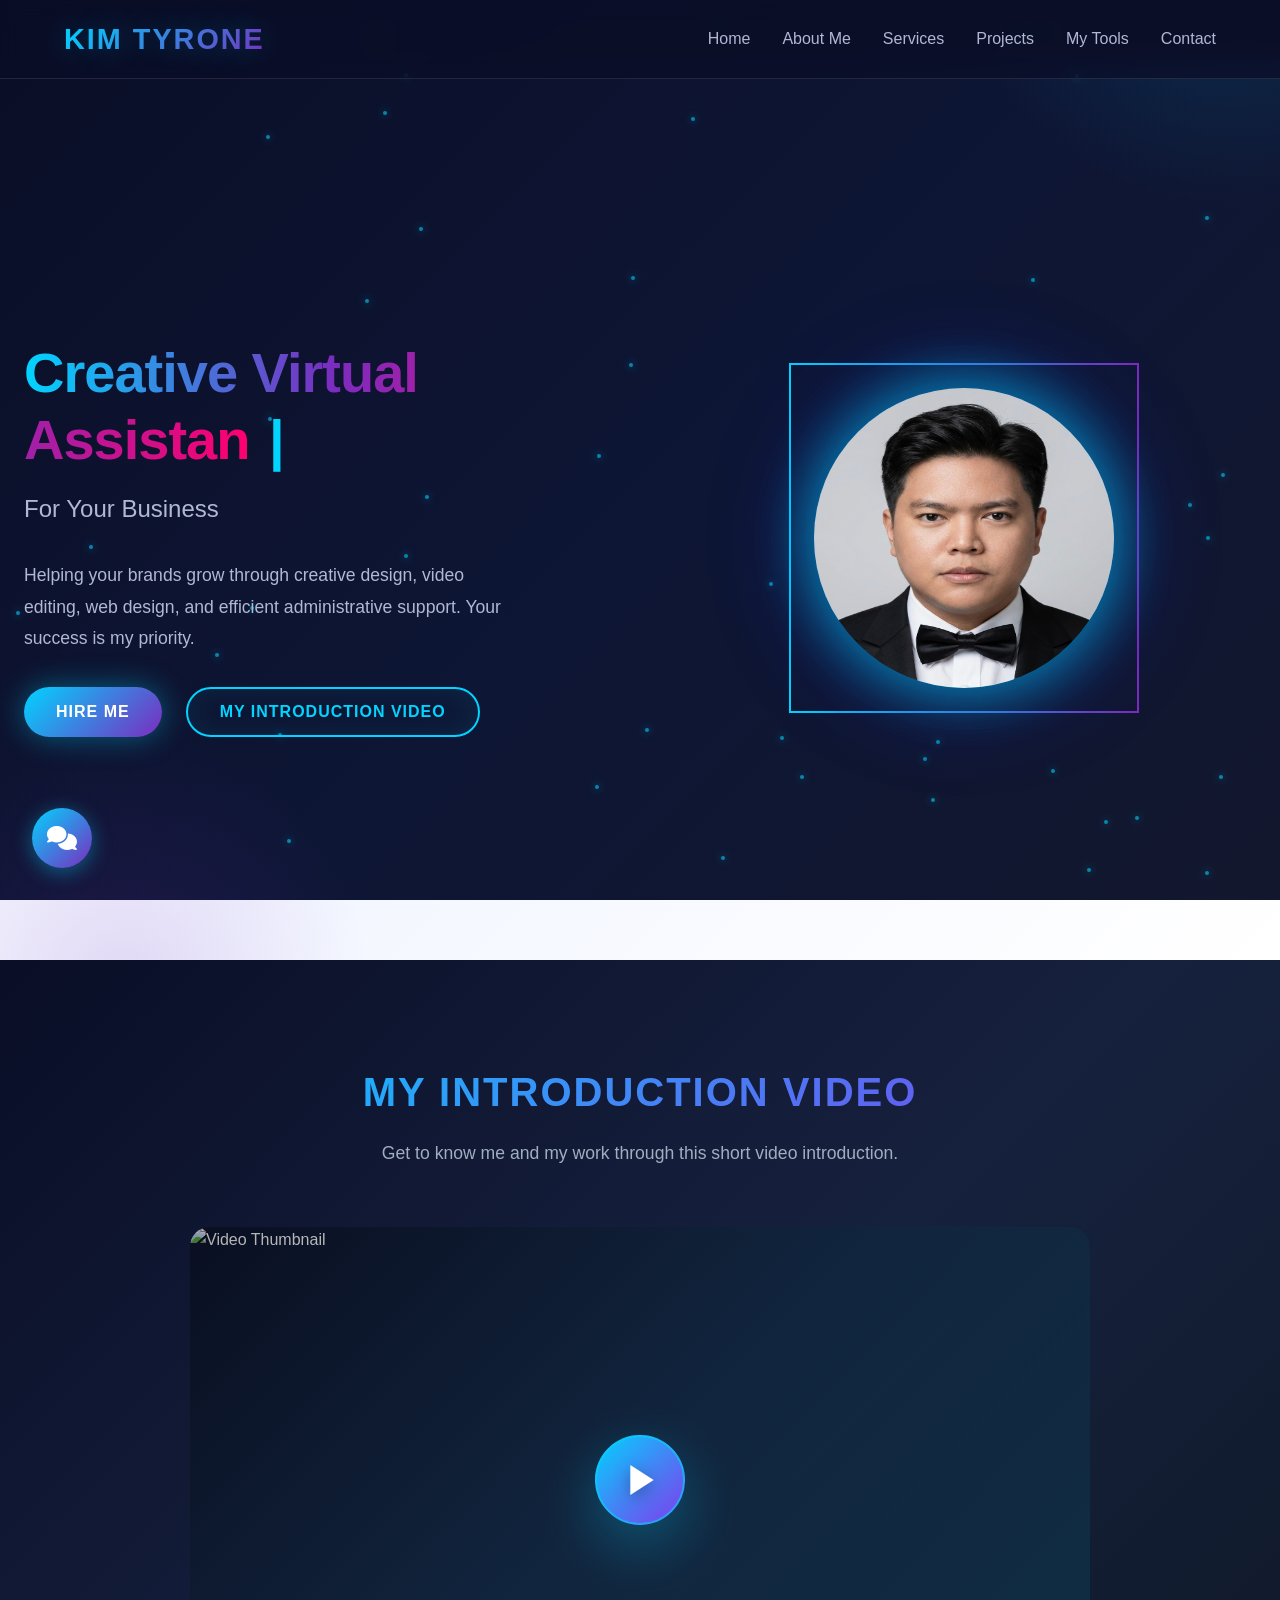
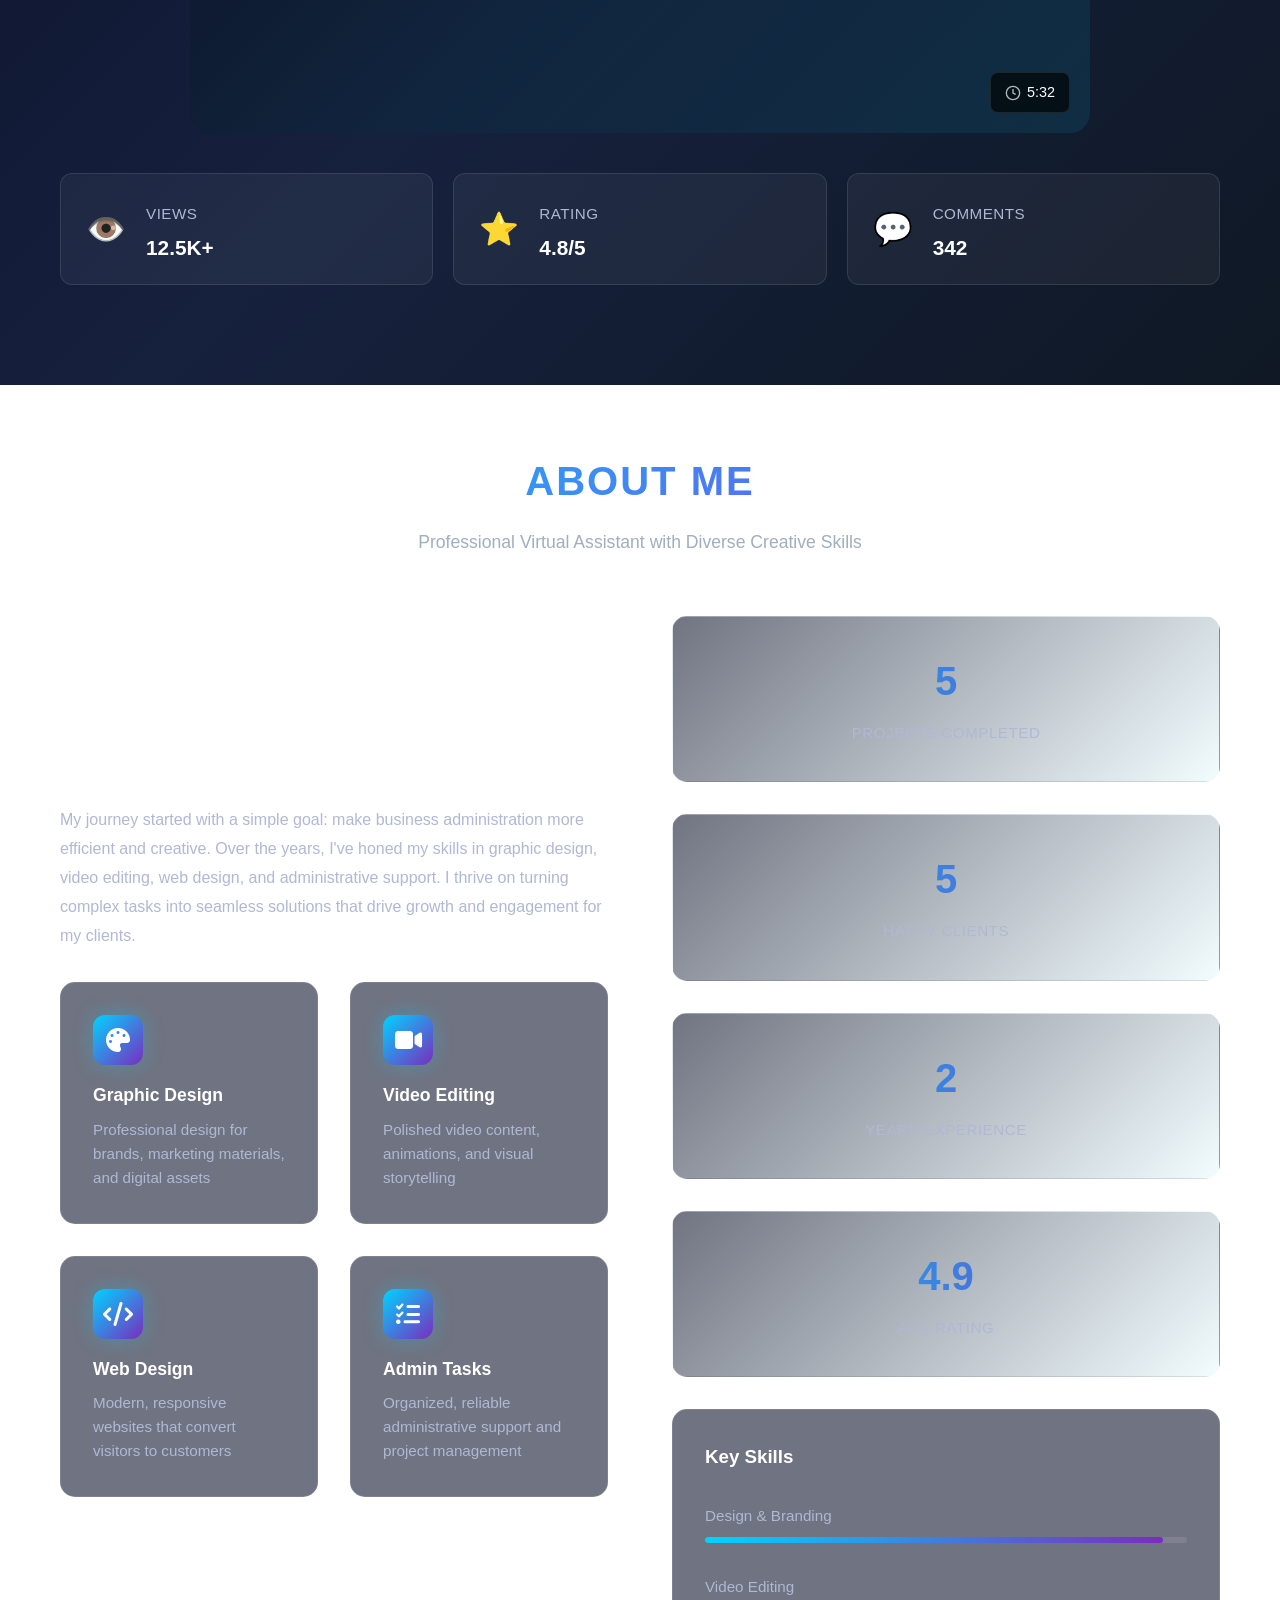
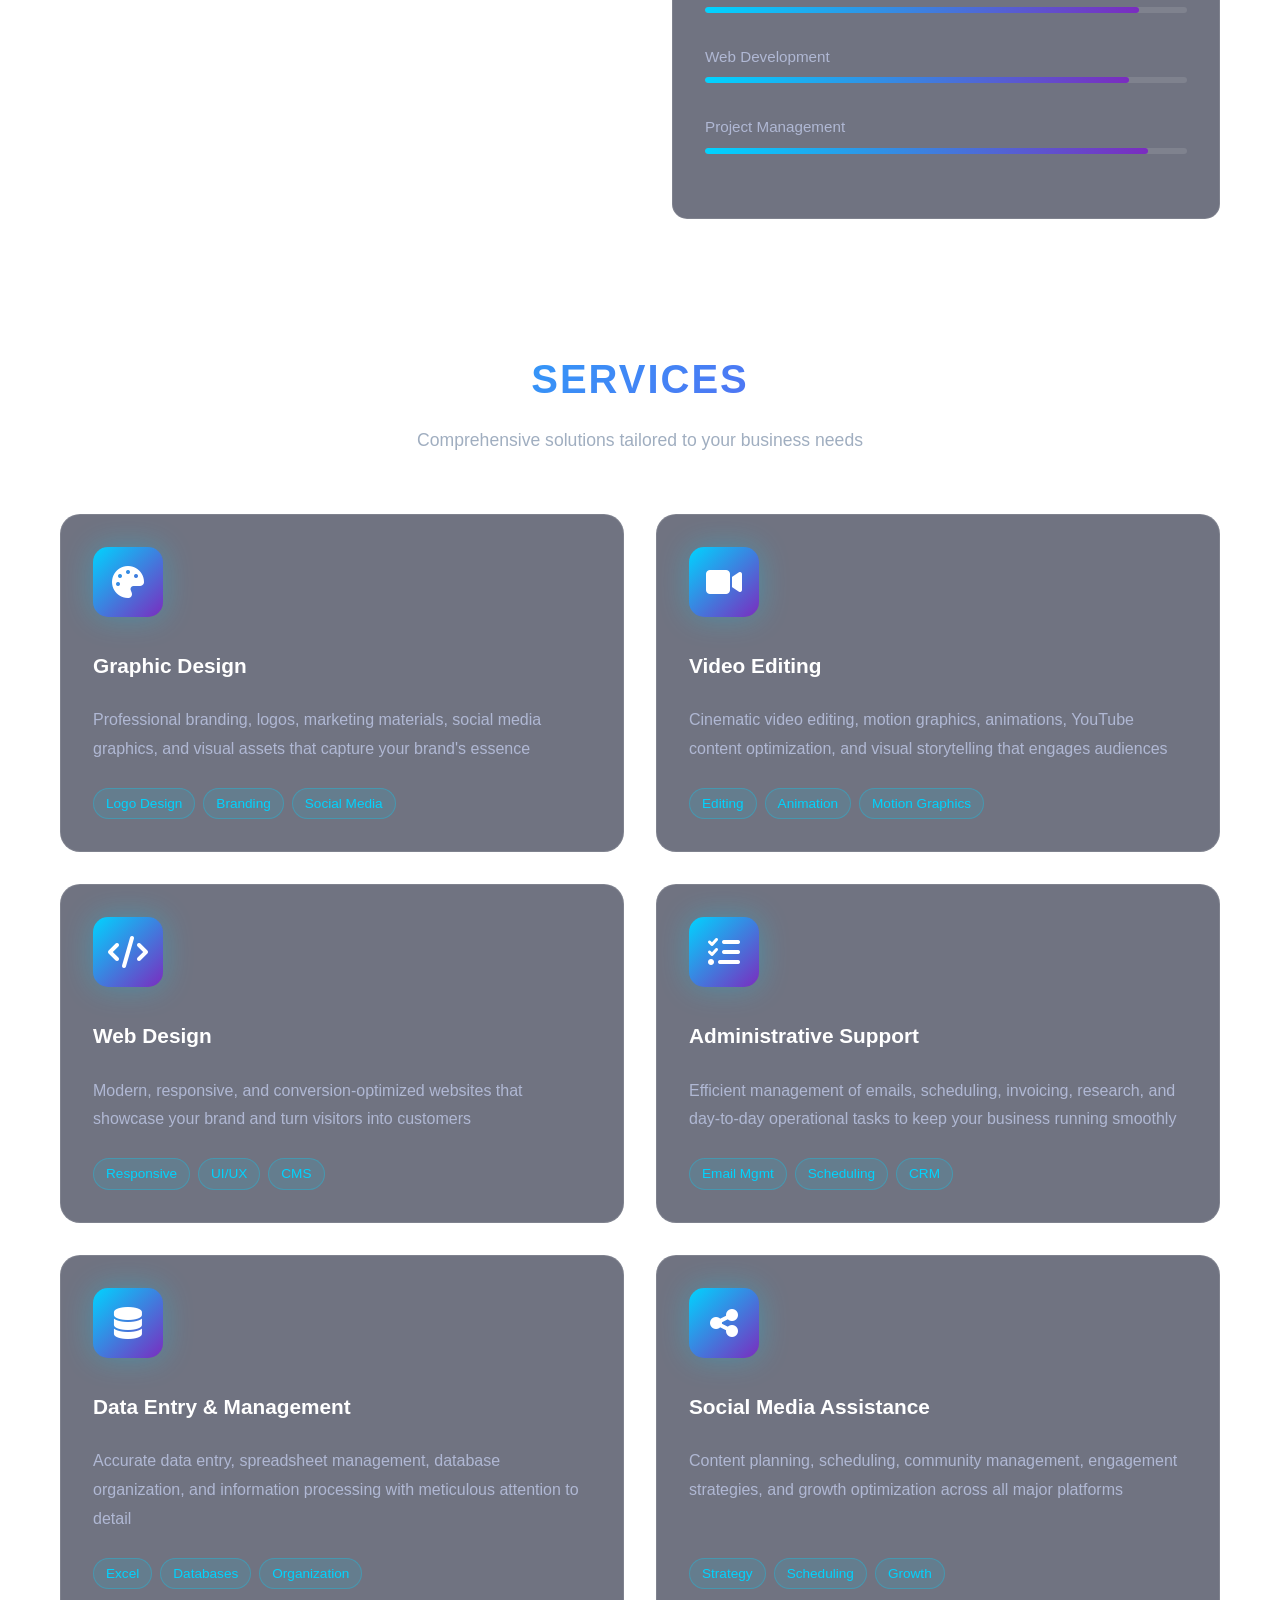
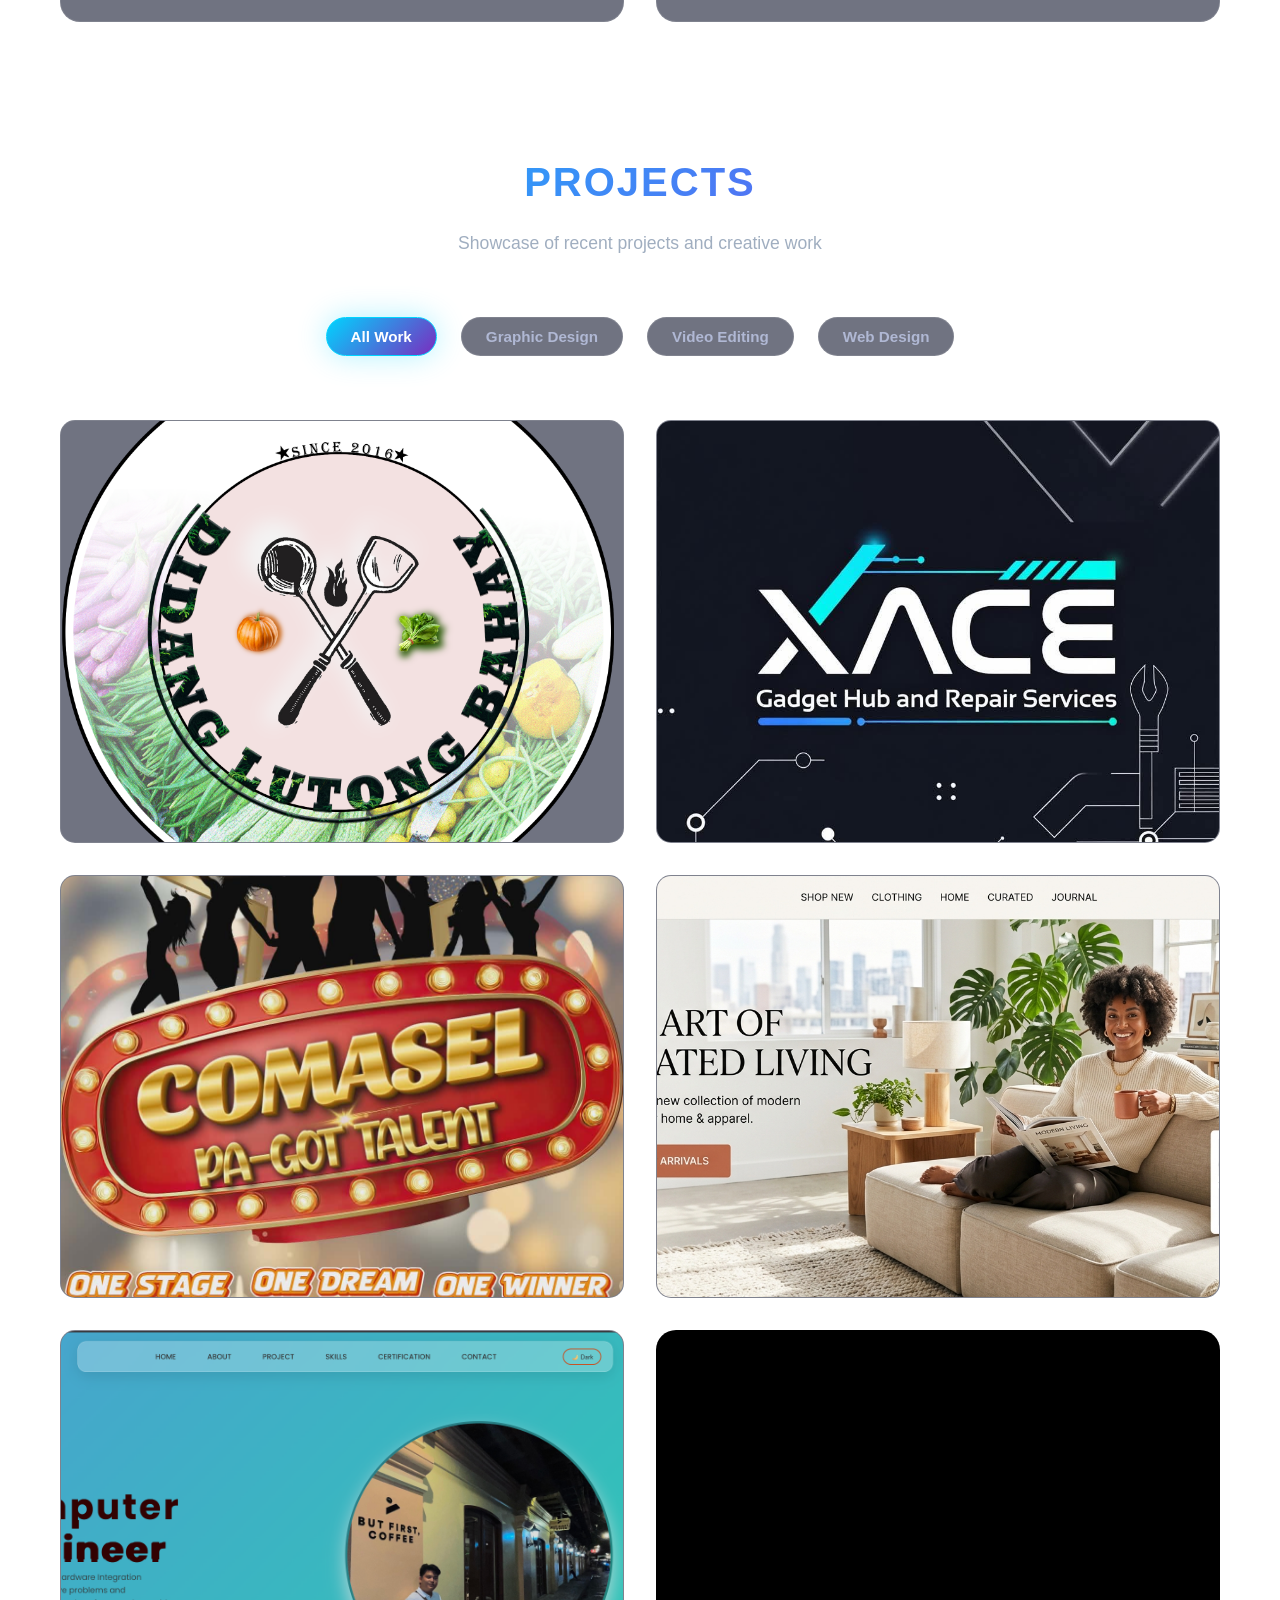
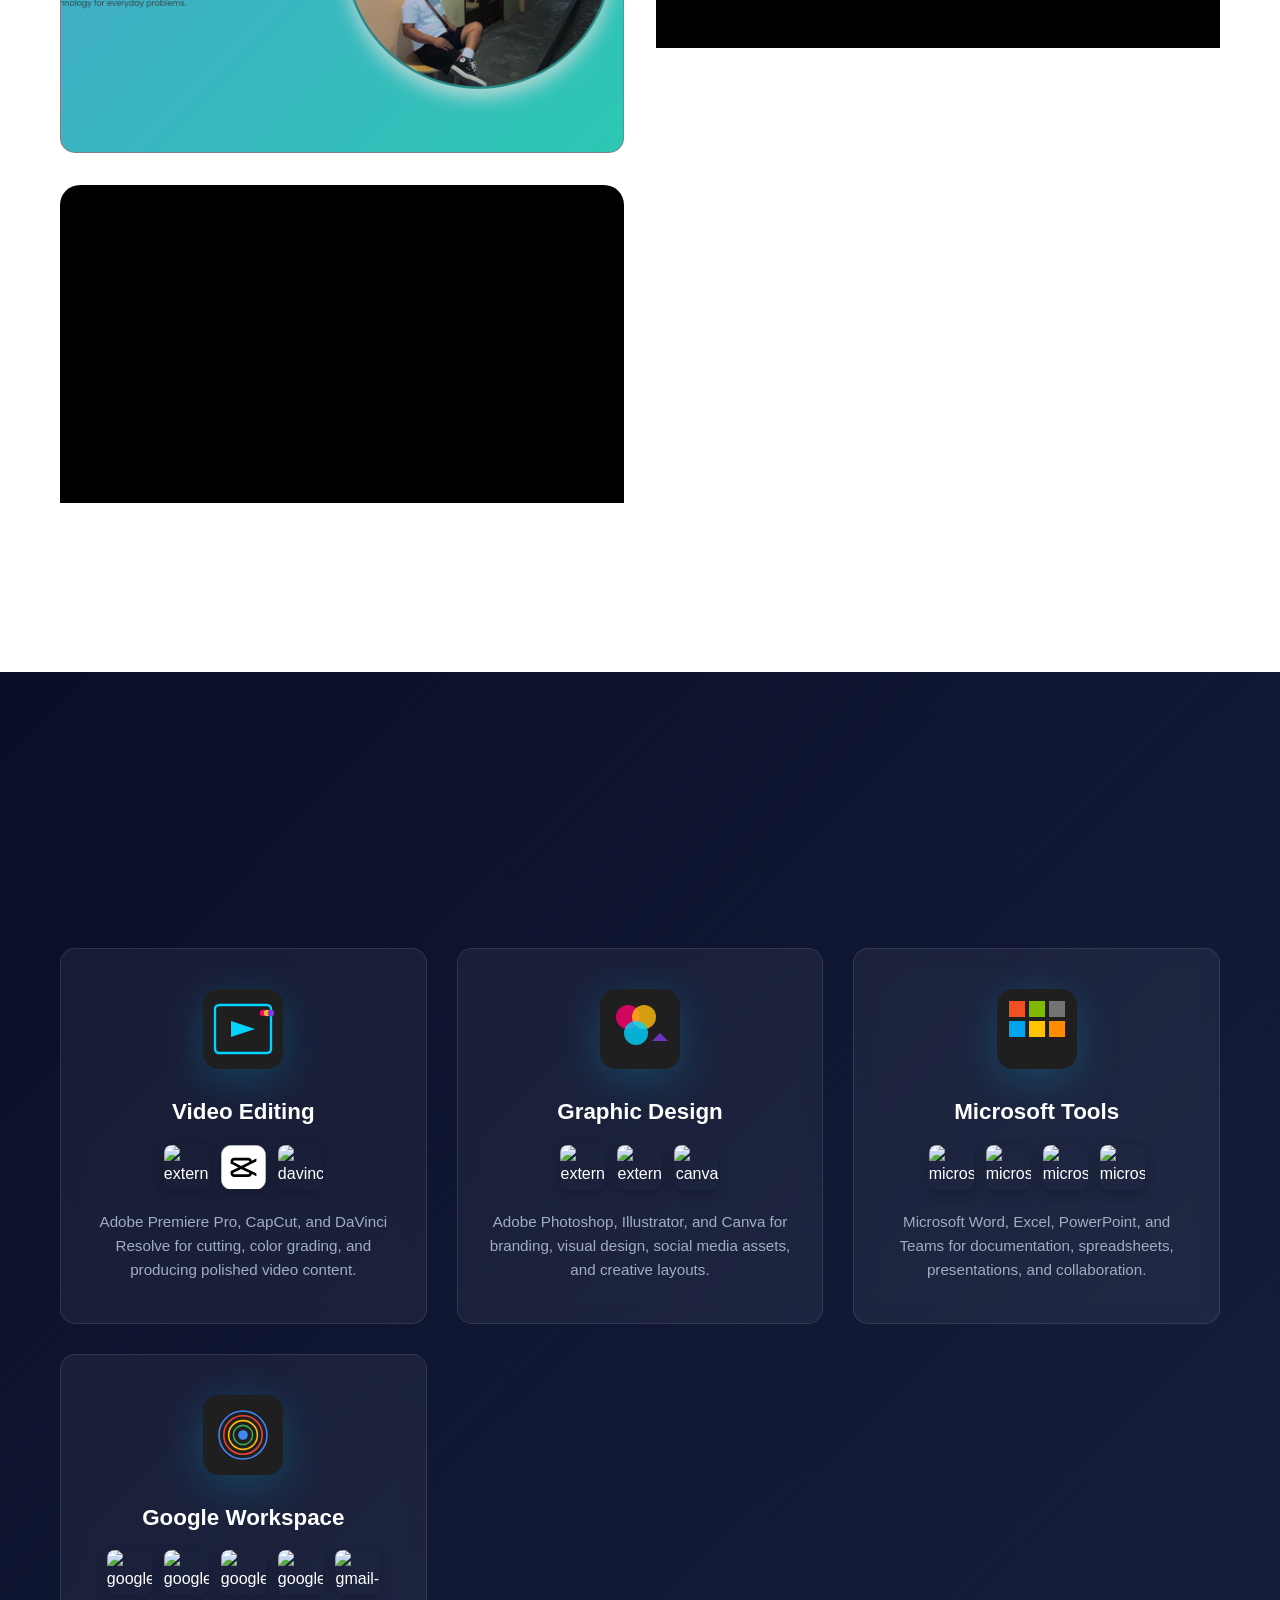
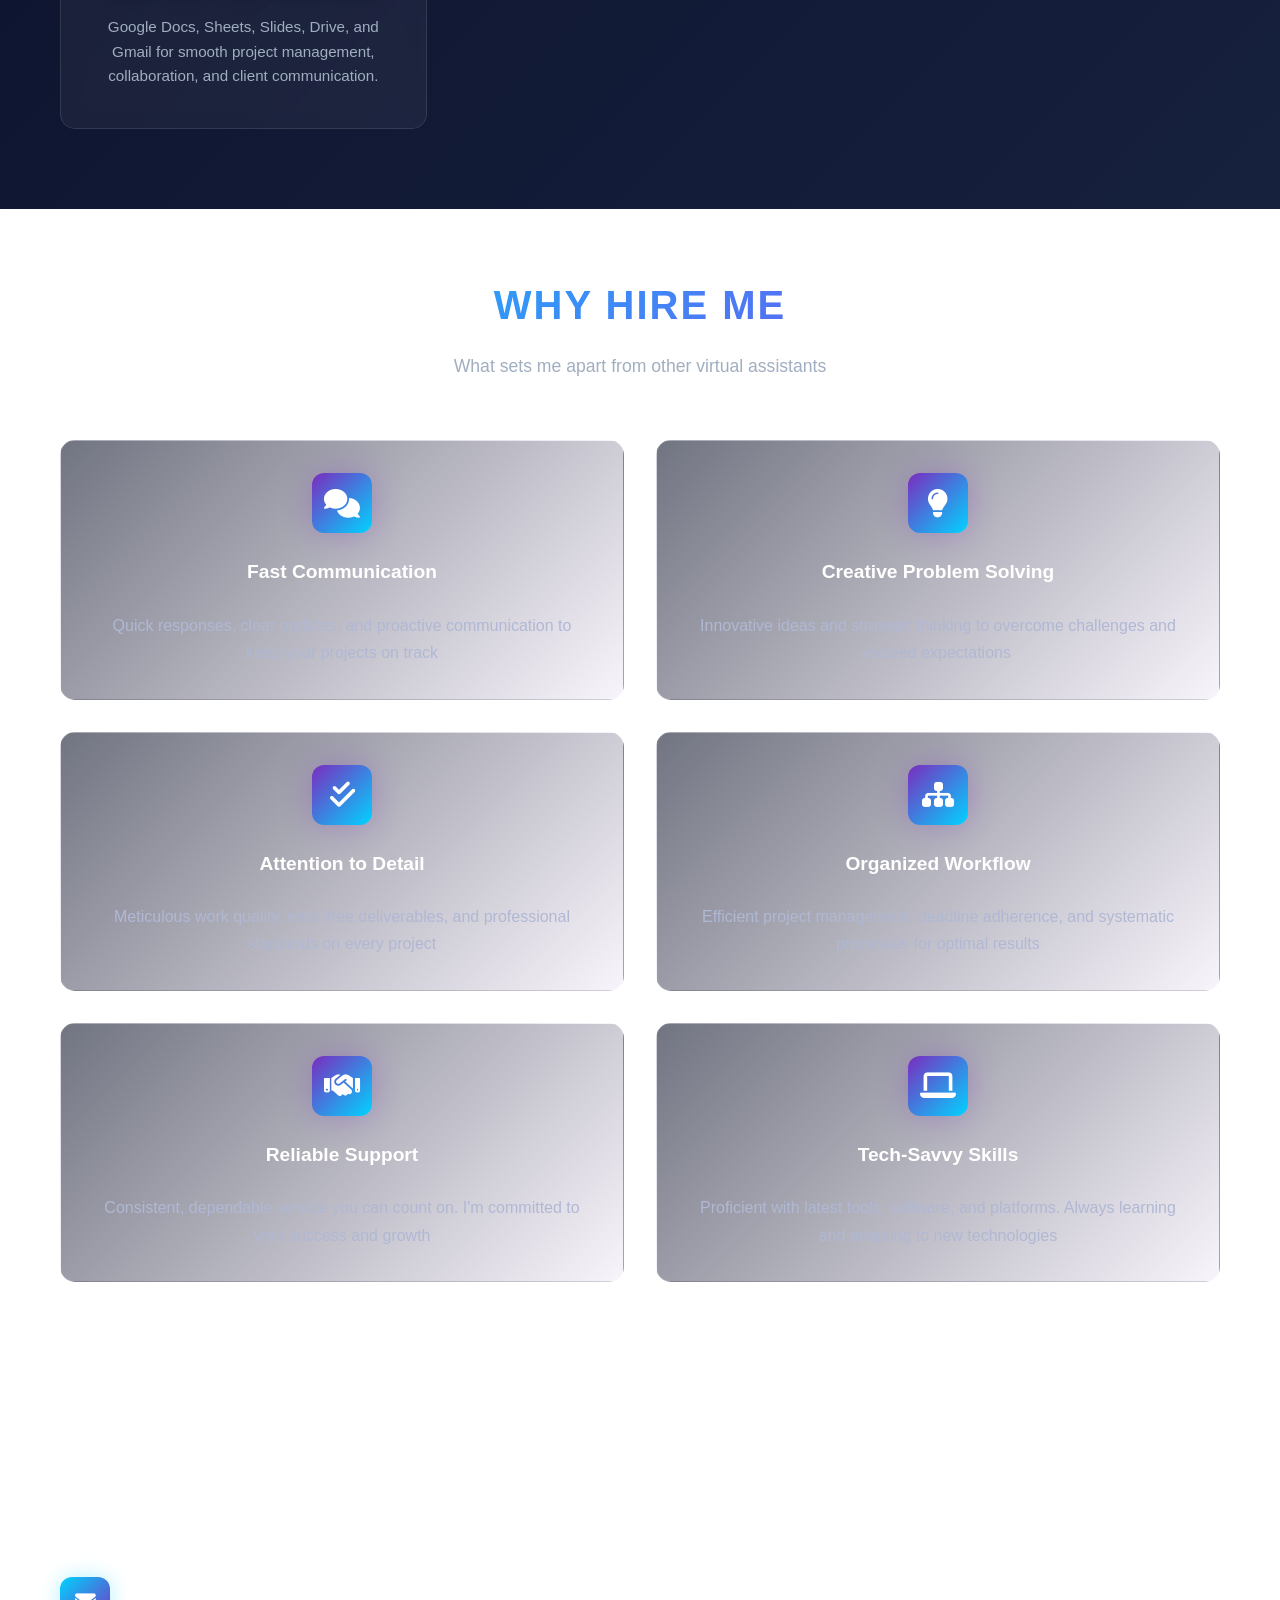
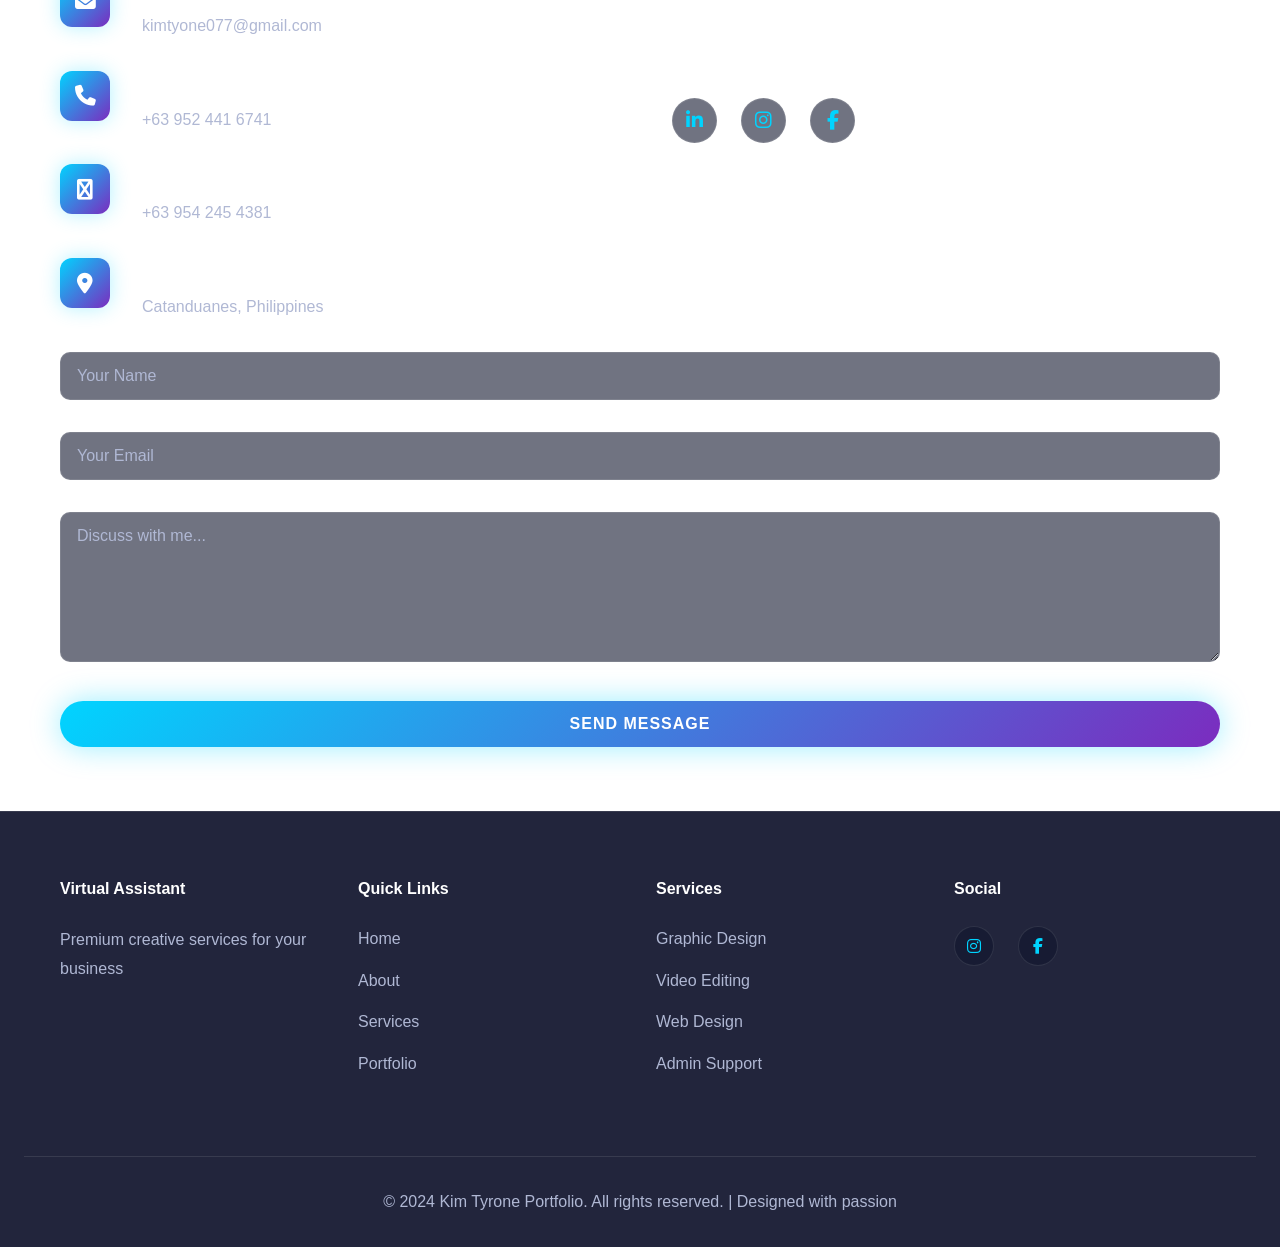
==== commit 188cb05d: "Little to no changes have been made to the codebase. The following files have been modified but not " ====
--- a/index.html
+++ b/index.html
@@ -31,10 +31,10 @@
             </div>
             <div class="nav-menu" id="navMenu">
                 <a href="#home" class="nav-link">Home</a>
-                <a href="#about" class="nav-link">About</a>
+                <a href="#about" class="nav-link">About Me</a>
                 <a href="#services" class="nav-link">Services</a>
-                <a href="#portfolio" class="nav-link">Portfolio</a>
-                <a href="#testimonials" class="nav-link">TOOLS</a>
+                <a href="#portfolio" class="nav-link">Projects</a>
+                <a href="#tools" class="nav-link">My Tools</a>
                 <a href="#contact" class="nav-link">Contact</a>
             </div>
             <div class="hamburger" id="hamburger">
@@ -59,7 +59,7 @@
                 </p>
                 <div class="hero-cta">
                     <button class="btn btn-primary" onclick="scrollToSection('contact')">Hire Me</button>
-                    <button class="btn btn-secondary" onclick="scrollToSection('portfolio')">View Portfolio</button>
+                    <button class="btn btn-secondary" onclick="scrollToSection('intro-video')">My Introduction Video</button>
                 </div>
             </div>
             <div class="hero-visual">
@@ -73,7 +73,101 @@
         </div>
         <div class="hero-gradient"></div>
     </section>
-
+<!-- ============ INTRO VIDEO SECTION ============ -->
+<section class="intro-video-section" id="intro-video">
+    <div class="container">
+        <div class="section-header">
+            <h2 class="section-title">My Introduction Video</h2>
+            <p class="section-subtitle">Get to know me and my work through this short video introduction.</p>
+        </div>
+
+        <!-- Video Preview Container -->
+        <div class="video-wrapper">
+            <div class="video-container" id="videoContainer">
+                <!-- Thumbnail Background -->
+                <div class="video-thumbnail">
+                    <img src="https://img.youtube.com/vi/9n8sXo7l5j0/maxresdefault.jpg" alt="Video Thumbnail" loading="lazy">
+                </div>
+
+                <!-- Overlay Gradient -->
+                <div class="video-overlay"></div>
+
+                <!-- Play Button -->
+                <button class="play-button" id="playButton" aria-label="Play video">
+                    <svg viewBox="0 0 24 24" fill="currentColor">
+                        <polygon points="5 3 19 12 5 21"/>
+                    </svg>
+                    <span class="play-pulse"></span>
+                </button>
+
+                <!-- Video Info Badge -->
+                <div class="video-info-badge">
+                    <span class="video-duration">
+                        <svg width="16" height="16" viewBox="0 0 24 24" fill="none" stroke="currentColor" stroke-width="2">
+                            <circle cx="12" cy="12" r="10"></circle>
+                            <polyline points="12 6 12 12 16 14"></polyline>
+                        </svg>
+                        5:32
+                    </span>
+                </div>
+
+                <!-- Hover Indicator -->
+                <div class="video-hover-indicator">
+                    <p>Click to watch</p>
+                </div>
+            </div>
+
+            <!-- Video Stats -->
+            <div class="video-stats">
+                <div class="stat">
+                    <span class="stat-icon">👁️</span>
+                    <div>
+                        <p class="stat-label">Views</p>
+                        <p class="stat-value">12.5K+</p>
+                    </div>
+                </div>
+                <div class="stat">
+                    <span class="stat-icon">⭐</span>
+                    <div>
+                        <p class="stat-label">Rating</p>
+                        <p class="stat-value">4.8/5</p>
+                    </div>
+                </div>
+                <div class="stat">
+                    <span class="stat-icon">💬</span>
+                    <div>
+                        <p class="stat-label">Comments</p>
+                        <p class="stat-value">342</p>
+                    </div>
+                </div>
+            </div>
+        </div>
+    </div>
+
+    <!-- Video Modal -->
+    <div class="video-modal" id="videoModal">
+        <div class="modal-backdrop" id="modalBackdrop"></div>
+        <div class="modal-content">
+            <button class="modal-close" id="closeButton" aria-label="Close video">
+                <svg width="24" height="24" viewBox="0 0 24 24" fill="none" stroke="currentColor" stroke-width="2">
+                    <line x1="18" y1="6" x2="6" y2="18"></line>
+                    <line x1="6" y1="6" x2="18" y2="18"></line>
+                </svg>
+            </button>
+            <div class="modal-video">
+                <iframe 
+                    id="videoFrame"
+                    src="https://www.youtube.com/embed/9n8sXo7l5j0?autoplay=1" 
+                    title="Introduction Video" 
+                    frameborder="0" 
+                    allowfullscreen
+                    allow="accelerometer; autoplay; clipboard-write; encrypted-media; gyroscope; picture-in-picture"
+                    loading="lazy">
+                </iframe>
+            </div>
+        </div>
+    </div>
+</section>
     <!-- ============ ABOUT SECTION ============ -->
     <section class="about" id="about">
         <div class="container">
@@ -88,7 +182,7 @@
                         I'm a dedicated Virtual Assistant with a passion for helping businesses streamline operations and scale creatively. With expertise across multiple disciplines, I bring both technical precision and creative flair to every project.
                     </p>
                     <p class="about-description">
-                        My journey started with a simple goal: make business administration more efficient and creative. Today, I work with entrepreneurs, startups, and established brands to manage their administrative needs while bringing fresh, creative perspectives to their projects.
+                        My journey started with a simple goal: make business administration more efficient and creative. Over the years, I've honed my skills in graphic design, video editing, web design, and administrative support. I thrive on turning complex tasks into seamless solutions that drive growth and engagement for my clients.
                     </p>
                     <div class="expertise-grid">
                         <div class="expertise-item">
@@ -270,71 +364,12 @@
         </div>
     </section>
 
-    <!-- ============ WHY HIRE ME SECTION ============ -->
-    <section class="why-hire" id="why-hire">
-        <div class="container">
-            <div class="section-header">
-                <h2 class="section-title">Why Hire Me</h2>
-                <p class="section-subtitle">What sets me apart from other virtual assistants</p>
-            </div>
-
-            <div class="benefits-grid">
-                <div class="benefit-card">
-                    <div class="benefit-icon">
-                        <i class="fas fa-comments"></i>
-                    </div>
-                    <h3>Fast Communication</h3>
-                    <p>Quick responses, clear updates, and proactive communication to keep your projects on track</p>
-                </div>
-
-                <div class="benefit-card">
-                    <div class="benefit-icon">
-                        <i class="fas fa-lightbulb"></i>
-                    </div>
-                    <h3>Creative Problem Solving</h3>
-                    <p>Innovative ideas and strategic thinking to overcome challenges and exceed expectations</p>
-                </div>
-
-                <div class="benefit-card">
-                    <div class="benefit-icon">
-                        <i class="fas fa-check-double"></i>
-                    </div>
-                    <h3>Attention to Detail</h3>
-                    <p>Meticulous work quality, error-free deliverables, and professional standards on every project</p>
-                </div>
-
-                <div class="benefit-card">
-                    <div class="benefit-icon">
-                        <i class="fas fa-sitemap"></i>
-                    </div>
-                    <h3>Organized Workflow</h3>
-                    <p>Efficient project management, deadline adherence, and systematic processes for optimal results</p>
-                </div>
-
-                <div class="benefit-card">
-                    <div class="benefit-icon">
-                        <i class="fas fa-handshake"></i>
-                    </div>
-                    <h3>Reliable Support</h3>
-                    <p>Consistent, dependable service you can count on. I'm committed to your success and growth</p>
-                </div>
-
-                <div class="benefit-card">
-                    <div class="benefit-icon">
-                        <i class="fas fa-laptop"></i>
-                    </div>
-                    <h3>Tech-Savvy Skills</h3>
-                    <p>Proficient with latest tools, software, and platforms. Always learning and adapting to new technologies</p>
-                </div>
-            </div>
-        </div>
-    </section>
-
-    <!-- ============ PORTFOLIO SECTION ============ -->
+   
+    <!-- ============ PROJECTS SECTION ============ -->
     <section class="portfolio" id="portfolio">
         <div class="container">
             <div class="section-header">
-                <h2 class="section-title">Portfolio</h2>
+                <h2 class="section-title">Projects</h2>
                 <p class="section-subtitle">Showcase of recent projects and creative work</p>
             </div>
 
@@ -512,108 +547,203 @@
                     </div>
                 </div>
 
-    <!-- ============ TESTIMONIALS SECTION ============ -->
-    <section class="testimonials" id="testimonials">
+   <!-- ============ Tools SECTION ============ -->
+<section class="tools-section" id="tools">
+    <div class="container">
+        <div class="section-header">
+            <h2 class="section-title">MY TOOLS</h2>
+            <p class="section-subtitle">My go-to applications for Video Editing, Graphic Design, Microsoft tools, and Google Workspace</p>
+        </div>
+
+        <div class="tools-grid">
+            <!-- Video Editing -->
+            <div class="tool-card">
+                <div class="tool-icon-container">
+                    <svg class="tool-icon" viewBox="0 0 100 100" xmlns="http://www.w3.org/2000/svg">
+                        <rect width="100" height="100" rx="20" fill="#1f1f1f"/>
+                        <rect x="15" y="20" width="70" height="60" rx="5" fill="none" stroke="#00d4ff" stroke-width="3"/>
+                        <polygon points="35,40 35,60 65,50" fill="#00d4ff"/>
+                        <circle cx="75" cy="30" r="4" fill="#ff006e"/>
+                        <circle cx="80" cy="30" r="4" fill="#ffbe0b"/>
+                        <circle cx="85" cy="30" r="4" fill="#8338ec"/>
+                    </svg>
+                </div>
+                <h4>Video Editing</h4>
+                
+                <!-- Individual Tool Icons -->
+                <div class="individual-tools">
+                    <div class="tool-item">
+                       <img width="24" height="24" src="https://img.icons8.com/external-tal-revivo-color-tal-revivo/24/external-premiere-is-a-timeline-based-video-editing-app-developed-by-adobe-logo-color-tal-revivo.png" alt="external-premiere-is-a-timeline-based-video-editing-app-developed-by-adobe-logo-color-tal-revivo" title="Adobe Premiere Pro"/>
+                    </div>
+                    <div class="tool-item">
+                        <svg xmlns="http://www.w3.org/2000/svg" shape-rendering="geometricPrecision" text-rendering="geometricPrecision" image-rendering="optimizeQuality" fill-rule="evenodd" clip-rule="evenodd" viewBox="0 0 512 509.659"><path fill="#fff" d="M116.971 2.475h278.058c62.971 0 114.494 51.522 114.494 114.494v275.722c0 62.971-51.523 114.493-114.494 114.493H116.971c-62.972 0-114.494-51.522-114.494-114.493V116.969c0-62.972 51.522-114.494 114.494-114.494z"/><path fill="#999" fill-rule="nonzero" d="M116.97-.001h278.06C459.366-.001 512 52.633 512 116.969v275.722c0 64.335-52.634 116.969-116.97 116.969H116.97C52.636 509.66 0 457.026 0 392.691V116.969C0 52.633 52.636-.001 116.97-.001zm278.06 4.953H116.97C55.364 4.952 4.953 55.363 4.953 116.969v275.722c0 61.605 50.411 112.017 112.017 112.017h278.06c61.607 0 112.017-50.411 112.017-112.017V116.969c0-61.607-50.41-112.017-112.017-112.017z"/><path fill="#fff" fill-rule="nonzero" d="M109.095 181.505c-.123 8.897 0 17.813 0 26.71a5.41 5.41 0 003.225 4.917 23898.407 23898.407 0 0084.108 41.646c-27.832 13.672-55.563 27.526-83.353 41.259a5.938 5.938 0 00-4.081 4.876v26.771c1.854 18.195 15.823 32.817 33.913 35.503 3.509.326 7.02.266 10.529.266l155.85.001a45.08 45.08 0 0011.224-.92 40.825 40.825 0 0026.137-20.015 63.699 63.699 0 004.288-11.226c15.997 8.325 32.341 16.079 48.462 24.179.385.291.857.447 1.343.447a2.266 2.266 0 002.265-2.265v-.016-27.669a4.695 4.695 0 00-3.143-4.079l-135.323-67.112c45.203-22.431 90.412-44.876 135.63-67.335a4.573 4.573 0 002.754-4.082v-27.628a2.183 2.183 0 00-3.142-1.673l-49.135 24.363a42.189 42.189 0 00-6.388-14.917 40.613 40.613 0 00-30.097-17.422l-167.133-.001c-19.615.91-35.688 15.918-37.933 35.424v-.002z"/><path fill="#fff" fill-rule="nonzero" d="M140.049 181.689a10.082 10.082 0 019.345-5.55h161.545l.106-.001c5.066 0 9.368 3.72 10.096 8.734.205 2.714.102 5.428 0 8.162l-90.597 44.891c-30.608-15.018-61.03-30.22-91.535-45.339.142-3.632-.633-7.53 1.04-10.897zM139.009 317.095a24846.007 24846.007 0 0191.351-45.319c30.322 14.773 60.521 29.954 90.802 44.89-.204 3.918.755 8.162-1.305 11.773a10.085 10.085 0 01-8.755 5.08h-.082l-161.605.002-.277.002a10.202 10.202 0 01-9.007-5.411c-1.796-3.386-.98-7.345-1.122-11.017z"/><path fill-rule="nonzero" d="M109.095 181.505c2.223-19.532 18.316-34.578 37.955-35.483l167.194-.001a40.612 40.612 0 0130.095 17.427 42.152 42.152 0 016.39 14.915l49.135-24.364a2.185 2.185 0 013.141 1.674v27.628l.001.096a4.571 4.571 0 01-2.837 4.229 177620.936 177620.936 0 00-135.63 67.336l135.324 66.948a4.695 4.695 0 013.142 4.08v27.685a2.266 2.266 0 01-3.613 1.821c-16.12-8.162-32.464-15.854-48.462-24.18a63.503 63.503 0 01-4.282 11.225 40.813 40.813 0 01-26.098 20.135 44.994 44.994 0 01-11.221.919l-155.833.003c-3.51 0-7.04 0-10.53-.266-18.089-2.705-32.049-17.363-33.869-35.565v-26.77a5.935 5.935 0 014.08-4.879c27.791-13.732 55.521-27.587 83.353-41.258a32412.61 32412.61 0 00-84.17-41.748 5.41 5.41 0 01-3.223-4.918c-.042-8.876-.185-17.792-.042-26.689zm30.975.184c-1.674 3.367-.898 7.263-1.041 10.896 30.608 15.12 60.99 30.321 91.536 45.339 30.185-14.963 60.384-29.927 90.596-44.89 0-2.714.123-5.428 0-8.162a10.203 10.203 0 00-10.096-8.734h-.106l-161.565.001a10.082 10.082 0 00-9.345 5.55h.021zm-1.041 135.406c.142 3.673-.654 7.631 1.122 11.039a10.204 10.204 0 009.284 5.405l161.667.002.081-.001c3.618 0 6.961-1.94 8.754-5.081 2.04-3.57 1.102-7.855 1.305-11.773-30.26-14.936-60.48-30.118-90.801-44.89a43915.126 43915.126 0 00-91.432 45.299h.02z" title="CapCut" /></svg>
+                       </div>
+                    <div class="tool-item">
+                        <img width="48" height="48" src="https://img.icons8.com/color/48/davinci-resolve.png" alt="davinci-resolve"  title="Davinci Resolve Studio"/>
+                        </div>
+                    </div>
+
+                <p class="tool-text">Adobe Premiere Pro, CapCut, and DaVinci Resolve for cutting, color grading, and producing polished video content.</p>
+            </div>
+
+            <!-- Graphic Design -->
+            <div class="tool-card">
+                <div class="tool-icon-container">
+                    <svg class="tool-icon" viewBox="0 0 100 100" xmlns="http://www.w3.org/2000/svg">
+                        <rect width="100" height="100" rx="20" fill="#1f1f1f"/>
+                        <circle cx="35" cy="35" r="15" fill="#ff006e" opacity="0.8"/>
+                        <circle cx="55" cy="35" r="15" fill="#ffbe0b" opacity="0.8"/>
+                        <circle cx="45" cy="55" r="15" fill="#00d4ff" opacity="0.8"/>
+                        <path d="M 65 65 L 75 55 L 85 65 Z" fill="#8338ec" opacity="0.8"/>
+                    </svg>
+                </div>
+                <h4>Graphic Design</h4>
+                
+                <!-- Individual Tool Icons -->
+                <div class="individual-tools">
+                    <div class="tool-item">
+                       <img width="24" height="24" src="https://img.icons8.com/external-tal-revivo-color-tal-revivo/24/external-photoshop-a-raster-graphics-editor-developed-and-published-by-adobe-logo-color-tal-revivo.png" alt="external-photoshop-a-raster-graphics-editor-developed-and-published-by-adobe-logo-color-tal-revivo" title="Adobe Photoshop"/>
+                    </div>
+                    <div class="tool-item">
+                        <img width="24" height="24" src="https://img.icons8.com/external-tal-revivo-color-tal-revivo/24/external-illustrator-a-vector-graphics-editor-developed-and-marketed-by-adobe-logo-color-tal-revivo.png" alt="external-illustrator-a-vector-graphics-editor-developed-and-marketed-by-adobe-logo-color-tal-revivo" title="Adobe Illustrator"/>
+                    </div>
+                    <div class="tool-item">
+                        <img width="48" height="48" src="https://img.icons8.com/fluency/48/canva.png" alt="canva" title="Canva"/>
+                    </div>
+                </div>
+
+                <p class="tool-text">Adobe Photoshop, Illustrator, and Canva for branding, visual design, social media assets, and creative layouts.</p>
+            </div>
+
+            <!-- Microsoft Tools -->
+            <div class="tool-card">
+                <div class="tool-icon-container">
+                    <svg class="tool-icon" viewBox="0 0 100 100" xmlns="http://www.w3.org/2000/svg">
+                        <rect width="100" height="100" rx="20" fill="#1f1f1f"/>
+                        <rect x="15" y="15" width="20" height="20" fill="#f25022"/>
+                        <rect x="40" y="15" width="20" height="20" fill="#7fba00"/>
+                        <rect x="15" y="40" width="20" height="20" fill="#00a4ef"/>
+                        <rect x="40" y="40" width="20" height="20" fill="#ffc300"/>
+                        <rect x="65" y="15" width="20" height="20" fill="#737373"/>
+                        <rect x="65" y="40" width="20" height="20" fill="#ff8c00"/>
+                    </svg>
+                </div>
+                <h4>Microsoft Tools</h4>
+                
+                <!-- Individual Tool Icons -->
+                <div class="individual-tools">
+                    <div class="tool-item">
+                    <img width="96" height="96" src="https://img.icons8.com/fluency/96/microsoft-word-2019.png" alt="microsoft-word-2019" title="Microsoft Word"/>
+                    </div>
+                    <div class="tool-item">
+                        <img width="96" height="96" src="https://img.icons8.com/color/96/microsoft-excel-2019--v1.png" alt="microsoft-excel-2019--v1" title="Microsoft Excel"/>
+                    </div>
+                    <div class="tool-item">
+                        <img width="96" height="96" src="https://img.icons8.com/color/96/microsoft-powerpoint-2019--v1.png" alt="microsoft-powerpoint-2019--v1" title="Micosoft Powerpoint"/>
+                    </div>
+                    <div class="tool-item">
+                        <img width="96" height="96" src="https://img.icons8.com/fluency/96/microsoft-teams-2019.png" alt="microsoft-teams-2019" title="Microsoft Teams"/>
+                    </div>
+                </div>
+
+                <p class="tool-text">Microsoft Word, Excel, PowerPoint, and Teams for documentation, spreadsheets, presentations, and collaboration.</p>
+            </div>
+
+            <!-- Google Workspace -->
+            <div class="tool-card">
+                <div class="tool-icon-container">
+                    <svg class="tool-icon" viewBox="0 0 100 100" xmlns="http://www.w3.org/2000/svg">
+                        <rect width="100" height="100" rx="20" fill="#1f1f1f"/>
+                        <circle cx="50" cy="50" r="30" fill="none" stroke="#4285f4" stroke-width="2"/>
+                        <circle cx="50" cy="50" r="24" fill="none" stroke="#ea4335" stroke-width="2"/>
+                        <circle cx="50" cy="50" r="18" fill="none" stroke="#fbbc04" stroke-width="2"/>
+                        <circle cx="50" cy="50" r="12" fill="none" stroke="#34a853" stroke-width="2"/>
+                        <circle cx="50" cy="50" r="6" fill="#4285f4"/>
+                    </svg>
+                </div>
+                <h4>Google Workspace</h4>
+                
+                <!-- Individual Tool Icons -->
+                <div class="individual-tools">
+                    <div class="tool-item">
+                        <img width="96" height="96" src="https://img.icons8.com/color/96/google-docs--v1.png" alt="google-docs--v1" title="Google Docs"/>
+                    </div>
+                    <div class="tool-item">
+                        <img width="96" height="96" src="https://img.icons8.com/fluency/96/google-sheets--v1.png" alt="google-sheets--v1" title="Google Sheets"/>
+                    </div>
+                    <div class="tool-item">
+                        <img width="96" height="96" src="https://img.icons8.com/fluency/96/google-slides--v1.png" alt="google-slides--v1" title="Google Slides"/>
+                    </div>
+                    <div class="tool-item">
+                        <img width="96" height="96" src="https://img.icons8.com/fluency/96/google-drive--v1.png" alt="google-drive--v1" title="Google Drive"/>
+                    </div>
+                    <div class="tool-item">
+                        <img width="96" height="96" src="https://img.icons8.com/color/96/gmail-new.png" alt="gmail-new" title="Gmail"/>
+                    </div>
+                </div>
+
+                <p class="tool-text">Google Docs, Sheets, Slides, Drive, and Gmail for smooth project management, collaboration, and client communication.</p>
+            </div>
+        </div>
+    </div>
+</section>
+
+ <!-- ============ WHY HIRE ME SECTION ============ -->
+    <section class="why-hire" id="why-hire">
         <div class="container">
             <div class="section-header">
-                <h2 class="section-title">TOOLS</h2>
-                <p class="section-subtitle">What clients say about working with me</p>
-            </div>
-
-            <div class="testimonial-slider">
-                <!-- Testimonial 1 -->
-                <div class="testimonial-card">
-                    <div class="testimonial-content">
-                        <div class="stars">
-                            <i class="fas fa-star"></i>
-                            <i class="fas fa-star"></i>
-                            <i class="fas fa-star"></i>
-                            <i class="fas fa-star"></i>
-                            <i class="fas fa-star"></i>
-                        </div>
-                        <p class="testimonial-text">"Exceptional work! The virtual assistant took complete ownership of my project. Delivered before deadline with incredible attention to detail. Highly recommended!"</p>
-                        <div class="testimonial-author">
-                            <img src="data:image/svg+xml,%3Csvg xmlns='http://www.w3.org/2000/svg' width='50' height='50'%3E%3Ccircle cx='25' cy='25' r='25' fill='%230080ff'/%3E%3Ctext x='25' y='28' font-size='24' fill='white' text-anchor='middle'%3EJM%3C/text%3E%3C/svg%3E" alt="Client">
-                            <div>
-                                <h4>James Mitchell</h4>
-                                <p>Startup Founder</p>
-                            </div>
-                        </div>
-                    </div>
-                </div>
-
-                <!-- Testimonial 2 -->
-                <div class="testimonial-card">
-                    <div class="testimonial-content">
-                        <div class="stars">
-                            <i class="fas fa-star"></i>
-                            <i class="fas fa-star"></i>
-                            <i class="fas fa-star"></i>
-                            <i class="fas fa-star"></i>
-                            <i class="fas fa-star"></i>
-                        </div>
-                        <p class="testimonial-text">"Professionalism at its finest. Creative solutions to complex problems. This VA is not just efficient but genuinely invested in project success. Worth every penny!"</p>
-                        <div class="testimonial-author">
-                            <img src="data:image/svg+xml,%3Csvg xmlns='http://www.w3.org/2000/svg' width='50' height='50'%3E%3Ccircle cx='25' cy='25' r='25' fill='%23ff00ff'/%3E%3Ctext x='25' y='28' font-size='24' fill='white' text-anchor='middle'%3ESR%3C/text%3E%3C/svg%3E" alt="Client">
-                            <div>
-                                <h4>Sarah Rodriguez</h4>
-                                <p>Marketing Manager</p>
-                            </div>
-                        </div>
-                    </div>
-                </div>
-
-                <!-- Testimonial 3 -->
-                <div class="testimonial-card">
-                    <div class="testimonial-content">
-                        <div class="stars">
-                            <i class="fas fa-star"></i>
-                            <i class="fas fa-star"></i>
-                            <i class="fas fa-star"></i>
-                            <i class="fas fa-star"></i>
-                            <i class="fas fa-star"></i>
-                        </div>
-                        <p class="testimonial-text">"Reliable, creative, and always goes above and beyond. Transformed our workflow and freed up my time for business growth. Best hire I've made this year!"</p>
-                        <div class="testimonial-author">
-                            <img src="data:image/svg+xml,%3Csvg xmlns='http://www.w3.org/2000/svg' width='50' height='50'%3E%3Ccircle cx='25' cy='25' r='25' fill='%2300ff88'/%3E%3Ctext x='25' y='28' font-size='24' fill='white' text-anchor='middle'%3EAK%3C/text%3E%3C/svg%3E" alt="Client">
-                            <div>
-                                <h4>Alex Kim</h4>
-                                <p>CEO, E-Commerce Brand</p>
-                            </div>
-                        </div>
-                    </div>
-                </div>
-
-                <!-- Testimonial 4 -->
-                <div class="testimonial-card">
-                    <div class="testimonial-content">
-                        <div class="stars">
-                            <i class="fas fa-star"></i>
-                            <i class="fas fa-star"></i>
-                            <i class="fas fa-star"></i>
-                            <i class="fas fa-star"></i>
-                            <i class="fas fa-star"></i>
-                        </div>
-                        <p class="testimonial-text">"Incredible communication and dedication. Every project delivered flawlessly. A true professional who understands business needs and delivers results."</p>
-                        <div class="testimonial-author">
-                            <img src="data:image/svg+xml,%3Csvg xmlns='http://www.w3.org/2000/svg' width='50' height='50'%3E%3Ccircle cx='25' cy='25' r='25' fill='%23ffd700'/%3E%3Ctext x='25' y='28' font-size='24' fill='white' text-anchor='middle'%3EEM%3C/text%3E%3C/svg%3E" alt="Client">
-                            <div>
-                                <h4>Emily Martinez</h4>
-                                <p>Content Creator</p>
-                            </div>
-                        </div>
-                    </div>
-                </div>
-            </div>
-
-            <!-- Slider Controls -->
-            <div class="slider-controls">
-                <button class="slider-btn prev" id="prevBtn">
-                    <i class="fas fa-chevron-left"></i>
-                </button>
-                <button class="slider-btn next" id="nextBtn">
-                    <i class="fas fa-chevron-right"></i>
-                </button>
+                <h2 class="section-title">Why Hire Me</h2>
+                <p class="section-subtitle">What sets me apart from other virtual assistants</p>
+            </div>
+
+            <div class="benefits-grid">
+                <div class="benefit-card">
+                    <div class="benefit-icon">
+                        <i class="fas fa-comments"></i>
+                    </div>
+                    <h3>Fast Communication</h3>
+                    <p>Quick responses, clear updates, and proactive communication to keep your projects on track</p>
+                </div>
+
+                <div class="benefit-card">
+                    <div class="benefit-icon">
+                        <i class="fas fa-lightbulb"></i>
+                    </div>
+                    <h3>Creative Problem Solving</h3>
+                    <p>Innovative ideas and strategic thinking to overcome challenges and exceed expectations</p>
+                </div>
+
+                <div class="benefit-card">
+                    <div class="benefit-icon">
+                        <i class="fas fa-check-double"></i>
+                    </div>
+                    <h3>Attention to Detail</h3>
+                    <p>Meticulous work quality, error-free deliverables, and professional standards on every project</p>
+                </div>
+
+                <div class="benefit-card">
+                    <div class="benefit-icon">
+                        <i class="fas fa-sitemap"></i>
+                    </div>
+                    <h3>Organized Workflow</h3>
+                    <p>Efficient project management, deadline adherence, and systematic processes for optimal results</p>
+                </div>
+
+                <div class="benefit-card">
+                    <div class="benefit-icon">
+                        <i class="fas fa-handshake"></i>
+                    </div>
+                    <h3>Reliable Support</h3>
+                    <p>Consistent, dependable service you can count on. I'm committed to your success and growth</p>
+                </div>
+
+                <div class="benefit-card">
+                    <div class="benefit-icon">
+                        <i class="fas fa-laptop"></i>
+                    </div>
+                    <h3>Tech-Savvy Skills</h3>
+                    <p>Proficient with latest tools, software, and platforms. Always learning and adapting to new technologies</p>
+                </div>
             </div>
         </div>
     </section>
--- a/style.css
+++ b/style.css
@@ -515,6 +515,578 @@
     margin: 0 auto;
 }
 
+/* ============ INTRO VIDEO SECTION STYLES ============ */
+
+.intro-video-section {
+    padding: 100px 0;
+    background: linear-gradient(135deg, #0a0e27 0%, #16213e 50%, #0f1824 100%);
+    position: relative;
+    overflow: hidden;
+}
+
+/* Animated background elements */
+.intro-video-section::before {
+    content: '';
+    position: absolute;
+    top: -50%;
+    right: -50%;
+    width: 500px;
+    height: 500px;
+    background: radial-gradient(circle, rgba(0, 212, 255, 0.1) 0%, transparent 70%);
+    border-radius: 50%;
+    animation: float 20s ease-in-out infinite;
+    pointer-events: none;
+}
+
+.intro-video-section::after {
+    content: '';
+    position: absolute;
+    bottom: -30%;
+    left: -30%;
+    width: 400px;
+    height: 400px;
+    background: radial-gradient(circle, rgba(131, 56, 236, 0.1) 0%, transparent 70%);
+    border-radius: 50%;
+    animation: float 25s ease-in-out infinite reverse;
+    pointer-events: none;
+}
+
+@keyframes float {
+    0%, 100% {
+        transform: translate(0, 0);
+    }
+    25% {
+        transform: translate(30px, -30px);
+    }
+    50% {
+        transform: translate(0, -50px);
+    }
+    75% {
+        transform: translate(-30px, -30px);
+    }
+}
+
+.container {
+    max-width: 1200px;
+    margin: 0 auto;
+    padding: 0 20px;
+    position: relative;
+    z-index: 1;
+}
+
+.section-header {
+    text-align: center;
+    margin-bottom: 50px;
+    animation: slideInDown 0.8s ease-out;
+}
+
+.section-title {
+    font-size: 2.8rem;
+    font-weight: 800;
+    color: #fff;
+    margin-bottom: 15px;
+    text-transform: uppercase;
+    letter-spacing: 2px;
+    background: linear-gradient(135deg, #00d4ff 0%, #8338ec 100%);
+    -webkit-background-clip: text;
+    -webkit-text-fill-color: transparent;
+    background-clip: text;
+}
+
+.section-subtitle {
+    font-size: 1.15rem;
+    color: #a0aec0;
+    max-width: 600px;
+    margin: 0 auto;
+    line-height: 1.6;
+}
+
+/* Video Wrapper and Container */
+.video-wrapper {
+    animation: slideInUp 0.8s ease-out 0.2s both;
+}
+
+.video-container {
+    position: relative;
+    width: 100%;
+    max-width: 900px;
+    margin: 0 auto 40px;
+    aspect-ratio: 16 / 9;
+    cursor: pointer;
+    border-radius: 20px;
+    overflow: hidden;
+    group: video-container;
+}
+
+.video-thumbnail {
+    position: absolute;
+    width: 100%;
+    height: 100%;
+    inset: 0;
+}
+
+.video-thumbnail img {
+    width: 100%;
+    height: 100%;
+    object-fit: cover;
+    display: block;
+}
+
+.video-overlay {
+    position: absolute;
+    inset: 0;
+    background: linear-gradient(135deg, rgba(0, 0, 0, 0.3) 0%, rgba(0, 212, 255, 0.1) 100%);
+    z-index: 2;
+    transition: background 0.4s ease;
+}
+
+.video-container:hover .video-overlay {
+    background: linear-gradient(135deg, rgba(0, 0, 0, 0.5) 0%, rgba(0, 212, 255, 0.2) 100%);
+}
+
+/* Play Button */
+.play-button {
+    position: absolute;
+    top: 50%;
+    left: 50%;
+    transform: translate(-50%, -50%);
+    z-index: 3;
+    width: 90px;
+    height: 90px;
+    background: linear-gradient(135deg, #00d4ff 0%, #8338ec 100%);
+    border: none;
+    border-radius: 50%;
+    color: white;
+    cursor: pointer;
+    display: flex;
+    align-items: center;
+    justify-content: center;
+    transition: all 0.3s cubic-bezier(0.34, 1.56, 0.64, 1);
+    box-shadow: 0 20px 60px rgba(0, 212, 255, 0.3);
+}
+
+.play-button svg {
+    width: 40px;
+    height: 40px;
+    margin-left: 4px;
+    filter: drop-shadow(0 4px 8px rgba(0, 0, 0, 0.3));
+}
+
+.play-pulse {
+    position: absolute;
+    width: 100%;
+    height: 100%;
+    border-radius: 50%;
+    border: 2px solid rgba(0, 212, 255, 0.6);
+    animation: pulse-ring 1.5s ease-out infinite;
+}
+
+@keyframes pulse-ring {
+    0% {
+        transform: scale(1);
+        opacity: 1;
+    }
+    100% {
+        transform: scale(1.4);
+        opacity: 0;
+    }
+}
+
+.video-container:hover .play-button {
+    transform: translate(-50%, -50%) scale(1.1);
+    box-shadow: 0 30px 80px rgba(0, 212, 255, 0.5);
+}
+
+/* Video Info Badge */
+.video-info-badge {
+    position: absolute;
+    bottom: 20px;
+    right: 20px;
+    z-index: 4;
+    background: rgba(0, 0, 0, 0.7);
+    backdrop-filter: blur(10px);
+    padding: 8px 14px;
+    border-radius: 8px;
+    border: 1px solid rgba(255, 255, 255, 0.1);
+}
+
+.video-duration {
+    display: flex;
+    align-items: center;
+    gap: 6px;
+    color: #fff;
+    font-size: 0.9rem;
+    font-weight: 500;
+}
+
+.video-duration svg {
+    opacity: 0.7;
+}
+
+/* Hover Indicator */
+.video-hover-indicator {
+    position: absolute;
+    inset: 0;
+    display: flex;
+    align-items: center;
+    justify-content: center;
+    background: rgba(0, 0, 0, 0.4);
+    opacity: 0;
+    transition: opacity 0.3s ease;
+    z-index: 2;
+}
+
+.video-container:hover .video-hover-indicator {
+    opacity: 1;
+}
+
+.video-hover-indicator p {
+    color: #fff;
+    font-size: 1.1rem;
+    font-weight: 600;
+    margin: 0;
+    letter-spacing: 0.5px;
+}
+
+/* Video Stats */
+.video-stats {
+    display: grid;
+    grid-template-columns: repeat(auto-fit, minmax(150px, 1fr));
+    gap: 20px;
+    margin-top: 40px;
+    animation: slideInUp 0.8s ease-out 0.4s both;
+}
+
+.stat {
+    display: flex;
+    align-items: center;
+    gap: 15px;
+    background: rgba(255, 255, 255, 0.05);
+    backdrop-filter: blur(10px);
+    padding: 20px;
+    border-radius: 12px;
+    border: 1px solid rgba(255, 255, 255, 0.1);
+    transition: all 0.3s ease;
+}
+
+.stat:hover {
+    background: rgba(255, 255, 255, 0.08);
+    border-color: rgba(0, 212, 255, 0.3);
+    transform: translateY(-5px);
+}
+
+.stat-icon {
+    font-size: 2rem;
+    display: flex;
+    align-items: center;
+    justify-content: center;
+    min-width: 50px;
+}
+
+.stat-label {
+    color: #a0aec0;
+    font-size: 0.85rem;
+    margin: 0 0 4px;
+    font-weight: 500;
+    text-transform: uppercase;
+    letter-spacing: 0.5px;
+}
+
+.stat-value {
+    color: #fff;
+    font-size: 1.3rem;
+    font-weight: 700;
+    margin: 0;
+}
+
+/* Video Actions */
+.video-actions {
+    display: flex;
+    justify-content: center;
+    gap: 15px;
+    margin-top: 40px;
+    animation: slideInUp 0.8s ease-out 0.6s both;
+    position: relative;
+}
+
+.share-button {
+    display: flex;
+    align-items: center;
+    gap: 8px;
+    background: linear-gradient(135deg, #00d4ff 0%, #8338ec 100%);
+    color: white;
+    border: none;
+    padding: 12px 24px;
+    border-radius: 8px;
+    font-size: 1rem;
+    font-weight: 600;
+    cursor: pointer;
+    transition: all 0.3s ease;
+    box-shadow: 0 10px 25px rgba(0, 212, 255, 0.2);
+}
+
+.share-button:hover {
+    transform: translateY(-3px);
+    box-shadow: 0 15px 40px rgba(0, 212, 255, 0.4);
+}
+
+.share-button:active {
+    transform: translateY(-1px);
+}
+
+.share-menu {
+    position: absolute;
+    top: 100%;
+    left: 50%;
+    transform: translateX(-50%) scaleY(0);
+    transform-origin: top;
+    margin-top: 10px;
+    background: rgba(20, 30, 50, 0.95);
+    backdrop-filter: blur(10px);
+    border: 1px solid rgba(0, 212, 255, 0.2);
+    border-radius: 12px;
+    overflow: hidden;
+    min-width: 180px;
+    box-shadow: 0 20px 60px rgba(0, 0, 0, 0.4);
+    transition: transform 0.3s cubic-bezier(0.34, 1.56, 0.64, 1);
+    z-index: 10;
+}
+
+.share-menu.active {
+    transform: translateX(-50%) scaleY(1);
+}
+
+.share-link {
+    display: flex;
+    align-items: center;
+    gap: 12px;
+    color: #a0aec0;
+    text-decoration: none;
+    padding: 12px 16px;
+    border: none;
+    background: transparent;
+    cursor: pointer;
+    transition: all 0.2s ease;
+    font-size: 0.95rem;
+    font-weight: 500;
+    width: 100%;
+    text-align: left;
+    border: none;
+}
+
+.share-link:hover {
+    background: rgba(0, 212, 255, 0.1);
+    color: #00d4ff;
+}
+
+.share-link svg {
+    min-width: 18px;
+}
+
+/* Video Modal */
+.video-modal {
+    position: fixed;
+    inset: 0;
+    z-index: 1000;
+    display: none;
+    align-items: center;
+    justify-content: center;
+    padding: 20px;
+}
+
+.video-modal.active {
+    display: flex;
+}
+
+.modal-backdrop {
+    position: absolute;
+    inset: 0;
+    background: rgba(0, 0, 0, 0.7);
+    backdrop-filter: blur(5px);
+    animation: fadeIn 0.3s ease;
+}
+
+@keyframes fadeIn {
+    from {
+        opacity: 0;
+    }
+    to {
+        opacity: 1;
+    }
+}
+
+.modal-content {
+    position: relative;
+    width: 100%;
+    max-width: 900px;
+    aspect-ratio: 16 / 9;
+    animation: slideUp 0.4s cubic-bezier(0.34, 1.56, 0.64, 1);
+    z-index: 1001;
+}
+
+@keyframes slideUp {
+    from {
+        transform: translateY(50px);
+        opacity: 0;
+    }
+    to {
+        transform: translateY(0);
+        opacity: 1;
+    }
+}
+
+.modal-close {
+    position: absolute;
+    top: -50px;
+    right: 0;
+    background: none;
+    border: none;
+    color: #fff;
+    cursor: pointer;
+    padding: 8px;
+    display: flex;
+    align-items: center;
+    justify-content: center;
+    transition: all 0.2s ease;
+    z-index: 1002;
+}
+
+.modal-close:hover {
+    color: #00d4ff;
+    transform: rotate(90deg);
+}
+
+.modal-video {
+    width: 100%;
+    height: 100%;
+    border-radius: 12px;
+    overflow: hidden;
+    box-shadow: 0 40px 80px rgba(0, 0, 0, 0.5);
+}
+
+.modal-video iframe {
+    width: 100%;
+    height: 100%;
+    display: block;
+}
+
+/* Animations */
+@keyframes slideInDown {
+    from {
+        opacity: 0;
+        transform: translateY(-30px);
+    }
+    to {
+        opacity: 1;
+        transform: translateY(0);
+    }
+}
+
+@keyframes slideInUp {
+    from {
+        opacity: 0;
+        transform: translateY(30px);
+    }
+    to {
+        opacity: 1;
+        transform: translateY(0);
+    }
+}
+
+/* Responsive Design */
+@media (max-width: 768px) {
+    .intro-video-section {
+        padding: 60px 0;
+    }
+
+    .section-title {
+        font-size: 2rem;
+    }
+
+    .section-subtitle {
+        font-size: 1rem;
+    }
+
+    .video-container {
+        aspect-ratio: 9 / 16;
+        border-radius: 16px;
+    }
+
+    .play-button {
+        width: 70px;
+        height: 70px;
+    }
+
+    .play-button svg {
+        width: 30px;
+        height: 30px;
+    }
+
+    .video-stats {
+        grid-template-columns: 1fr;
+    }
+
+    .modal-content {
+        aspect-ratio: 9 / 16;
+    }
+
+    .modal-close {
+        top: 10px;
+        background: rgba(0, 0, 0, 0.5);
+        border-radius: 50%;
+        width: 40px;
+        height: 40px;
+    }
+
+    .share-menu {
+        position: fixed;
+        top: auto;
+        bottom: 20px;
+        left: 20px;
+        right: 20px;
+        transform: translateX(0) scaleY(0);
+        transform-origin: bottom;
+    }
+
+    .share-menu.active {
+        transform: translateX(0) scaleY(1);
+    }
+}
+
+@media (max-width: 480px) {
+    .section-title {
+        font-size: 1.5rem;
+    }
+
+    .play-button {
+        width: 60px;
+        height: 60px;
+    }
+
+    .play-button svg {
+        width: 25px;
+        height: 25px;
+    }
+
+    .video-stats {
+        gap: 12px;
+    }
+
+    .stat {
+        padding: 15px;
+        gap: 10px;
+    }
+
+    .stat-icon {
+        font-size: 1.5rem;
+        min-width: 40px;
+    }
+
+    .stat-value {
+        font-size: 1.1rem;
+    }
+}
+
 /* ============ ABOUT SECTION ============ */
 .about {
     padding: var(--spacing-2xl) var(--spacing-md);
@@ -1139,118 +1711,174 @@
     font-size: 40px;
     cursor: pointer;
 }
-/* ============ TESTIMONIALS SECTION ============ */
-.testimonials {
-    padding: var(--spacing-2xl) var(--spacing-md);
+.tools-section {
+    padding: 80px 0;
+    background: linear-gradient(135deg, #0a0e27 0%, #16213e 100%);
+}
+
+.section-header {
+    text-align: center;
+    margin-bottom: 60px;
+}
+
+.section-title {
+    font-size: 2.5rem;
+    font-weight: 700;
+    color: #fff;
+    margin-bottom: 15px;
+    text-transform: uppercase;
+    letter-spacing: 2px;
+}
+
+.section-subtitle {
+    font-size: 1.1rem;
+    color: #a0aec0;
+    max-width: 600px;
+    margin: 0 auto;
+}
+
+.tools-grid {
+    display: grid;
+    grid-template-columns: repeat(auto-fit, minmax(280px, 1fr));
+    gap: 30px;
+    margin-top: 40px;
+}
+
+.tool-card {
+    background: rgba(255, 255, 255, 0.05);
+    backdrop-filter: blur(10px);
+    border: 1px solid rgba(255, 255, 255, 0.1);
+    border-radius: 15px;
+    padding: 40px 30px;
+    text-align: center;
+    transition: all 0.3s cubic-bezier(0.4, 0, 0.2, 1);
+    cursor: pointer;
+}
+
+.tool-card:hover {
+    background: rgba(255, 255, 255, 0.08);
+    border-color: rgba(0, 212, 255, 0.3);
+    transform: translateY(-10px);
+    box-shadow: 0 20px 40px rgba(0, 212, 255, 0.1);
+}
+
+.tool-icon-container {
+    margin-bottom: 25px;
+    display: flex;
+    justify-content: center;
+}
+
+.tool-icon {
+    width: 80px;
+    height: 80px;
+    filter: drop-shadow(0 10px 20px rgba(0, 212, 255, 0.2));
+    transition: transform 0.3s ease;
+}
+
+.tool-card:hover .tool-icon {
+    transform: scale(1.1) rotate(5deg);
+}
+
+.tool-card h4 {
+    font-size: 1.4rem;
+    font-weight: 600;
+    color: #fff;
+    margin-bottom: 15px;
+}
+
+/* Individual Tools Icons */
+.individual-tools {
+    display: flex;
+    justify-content: center;
+    gap: 12px;
+    margin-bottom: 20px;
+    flex-wrap: wrap;
+}
+
+.tool-item {
+    width: 45px;
+    height: 45px;
+    border-radius: 8px;
+    overflow: hidden;
+    box-shadow: 0 4px 12px rgba(0, 0, 0, 0.2);
+    transition: all 0.3s ease;
+    cursor: pointer;
     position: relative;
-    z-index: 2;
-}
-
-.testimonial-slider {
-    position: relative;
-    max-width: 900px;
-    margin: 0 auto var(--spacing-2xl);
-}
-
-.testimonial-card {
-    background: var(--glass-bg);
-    border: 1px solid var(--border-color);
-    padding: var(--spacing-2xl);
-    border-radius: 20px;
-    display: none;
-    animation: fadeIn 0.6s ease;
-    backdrop-filter: blur(10px);
-    transition: all var(--transition-smooth);
-}
-
-.testimonial-card.active {
+    display: flex;
+    align-items: center;
+    justify-content: center;
+}
+
+.tool-item img {
+    width: 100%;
+    height: 100%;
+    object-fit: cover;
     display: block;
 }
 
-@keyframes fadeIn {
-    from {
-        opacity: 0;
-    }
-    to {
-        opacity: 1;
-    }
-}
-
-.testimonial-card:hover {
-    border-color: var(--accent-primary);
-    box-shadow: 0 0 30px rgba(0, 212, 255, 0.2);
-}
-
-.stars {
-    display: flex;
-    gap: 5px;
-    margin-bottom: var(--spacing-md);
-}
-
-.stars i {
-    color: #ffd700;
-    font-size: 0.9rem;
-}
-
-.testimonial-text {
-    font-size: 1.1rem;
-    font-style: italic;
-    color: var(--text-primary);
-    margin-bottom: var(--spacing-lg);
-    line-height: 1.8;
-}
-
-.testimonial-author {
-    display: flex;
-    gap: var(--spacing-md);
-    align-items: center;
-}
-
-.testimonial-author img {
-    width: 50px;
-    height: 50px;
-    border-radius: 50%;
-    border: 2px solid var(--accent-primary);
-}
-
-.testimonial-author h4 {
-    font-size: 1rem;
-    margin-bottom: 2px;
-}
-
-.testimonial-author p {
-    color: var(--text-secondary);
-    font-size: 0.9rem;
-}
-
-.slider-controls {
-    display: flex;
-    justify-content: center;
-    gap: var(--spacing-md);
-}
-
-.slider-btn {
-    width: 50px;
-    height: 50px;
-    background: var(--glass-bg);
-    border: 1px solid var(--border-color);
-    border-radius: 50%;
-    color: var(--accent-primary);
-    cursor: pointer;
-    display: flex;
-    align-items: center;
-    justify-content: center;
-    transition: all var(--transition-smooth);
-    font-size: 1.2rem;
-    backdrop-filter: blur(10px);
-}
-
-.slider-btn:hover {
-    background: linear-gradient(135deg, var(--accent-primary), var(--accent-secondary));
-    border-color: var(--accent-primary);
-    color: var(--text-primary);
-    box-shadow: 0 0 30px rgba(0, 212, 255, 0.3);
-    transform: scale(1.1);
+.tool-item:hover {
+    transform: scale(1.15) translateY(-5px);
+    box-shadow: 0 8px 20px rgba(0, 212, 255, 0.3);
+}
+
+.tool-item[title]::after {
+    content: attr(title);
+    position: absolute;
+    bottom: 100%;
+    left: 50%;
+    transform: translateX(-50%);
+    background: rgba(0, 0, 0, 0.8);
+    color: #fff;
+    padding: 6px 10px;
+    border-radius: 6px;
+    font-size: 0.75rem;
+    white-space: nowrap;
+    margin-bottom: 8px;
+    opacity: 0;
+    pointer-events: none;
+    transition: opacity 0.3s ease;
+    z-index: 10;
+}
+
+.tool-item:hover::after {
+    opacity: 1;
+}
+
+.tool-text {
+    color: #a0aec0;
+    font-size: 0.95rem;
+    line-height: 1.6;
+    margin: 0;
+}
+
+.container {
+    max-width: 1200px;
+    margin: 0 auto;
+    padding: 0 20px;
+}
+
+/* Responsive */
+@media (max-width: 768px) {
+    .tools-grid {
+        grid-template-columns: 1fr;
+    }
+
+    .section-title {
+        font-size: 2rem;
+    }
+
+    .tool-card {
+        padding: 30px 20px;
+    }
+
+    .individual-tools {
+        gap: 10px;
+    }
+
+    .tool-item {
+        width: 40px;
+        height: 40px;
+    }
 }
 
 /* ============ CONTACT SECTION ============ */
@@ -2079,14 +2707,6 @@
         height: 42px;
     }
 
-    .slider-btn {
-        width: 42px;
-        height: 42px;
-        min-width: 42px;
-        min-height: 42px;
-        font-size: 1rem;
-    }
-
     .back-to-top {
         width: 44px;
         height: 44px;
@@ -2174,8 +2794,7 @@
     /* Remove hover effects on touch devices, use active instead */
     .service-card:hover,
     .benefit-card:hover,
-    .expertise-item:hover,
-    .portfolio-item:hover,
+    .expertise-item:hover, /* Keep portfolio-item hover for overlay */
     .stat-card:hover {
         transform: none;
     }
@@ -2486,3 +3105,4 @@
         font-size: 1.3rem;
     }
 }
+
